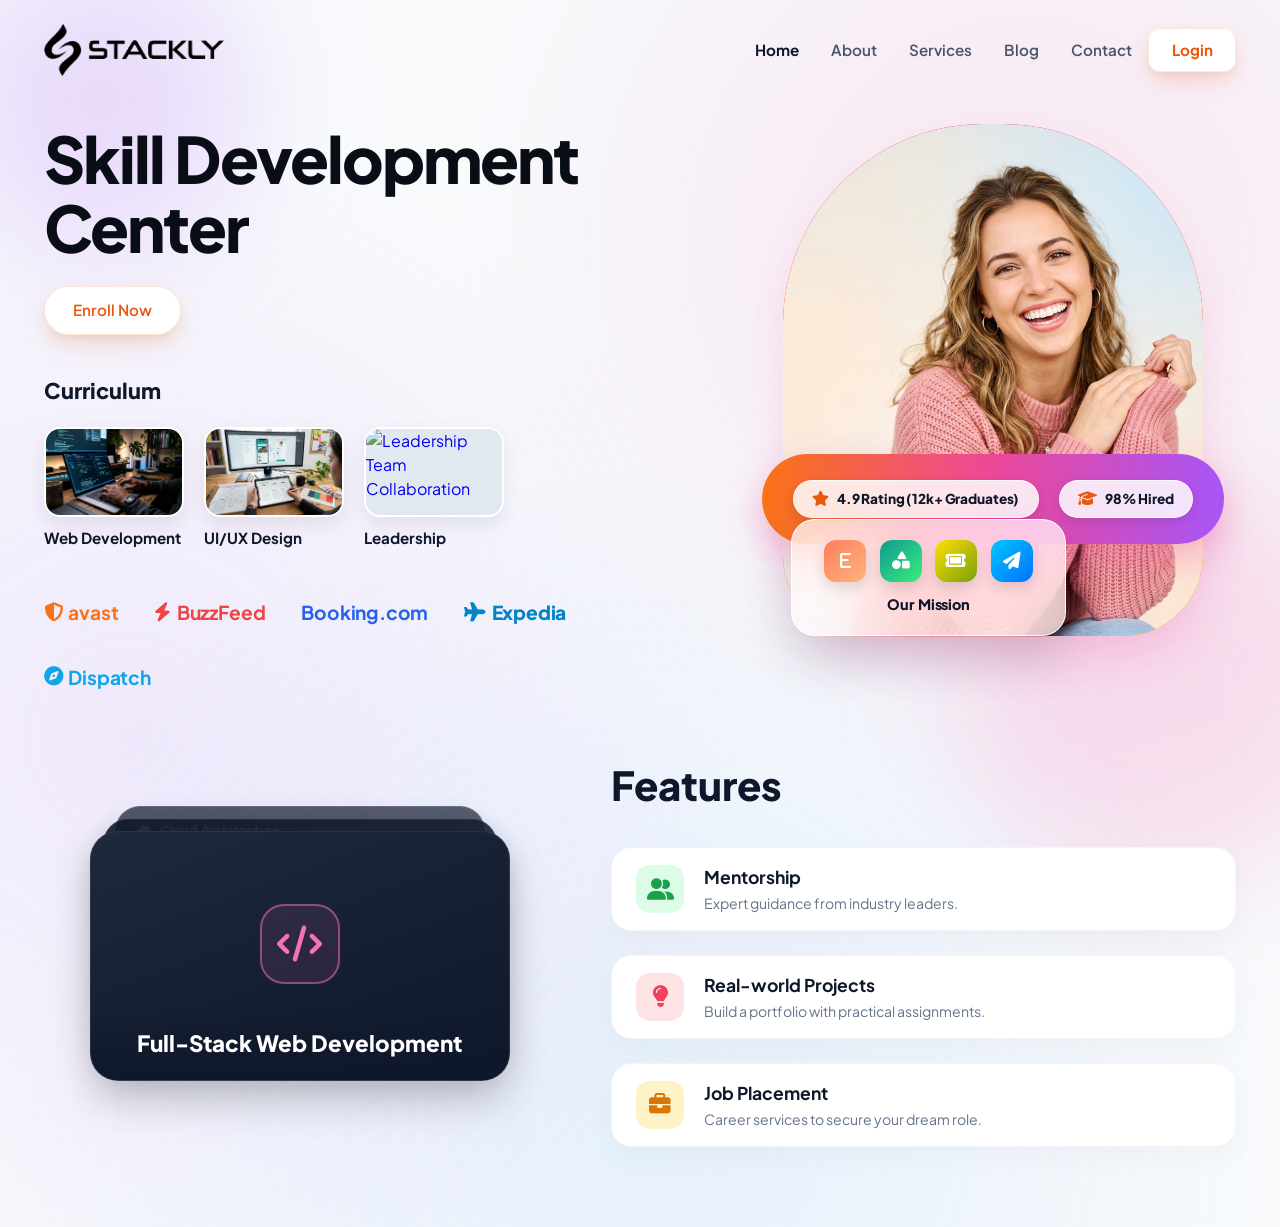
==== index.html @ c09159cd "Feat : Home ( Hero + Header + Hambugger )" ====
<!DOCTYPE html>
<html lang="en">
<head>
  <meta charset="UTF-8">
  <meta name="viewport" content="width=device-width, initial-scale=1.0">
  <title>Skill Development Center - Master In-Demand Tech Skills</title>
  <meta name="description" content="Skill Development Center provides top-tier courses in Web Development, UI/UX Design, Leadership, and Full-Stack Development with expert mentorship.">
  <link rel="stylesheet" href="global.css">
  <link rel="stylesheet" href="index.css">
  <!-- Remix Icons / FontAwesome CDN for clean modern icons -->
  <link rel="stylesheet" href="https://cdnjs.cloudflare.com/ajax/libs/font-awesome/6.4.0/css/all.min.css">
</head>
<body>
  <div class="hero-wrapper">
    <!-- Glowing background elements -->
    <div class="glow-orb glow-1"></div>
    <div class="glow-orb glow-2"></div>

    <!-- Navigation Header -->
    <header class="navbar">
      <div class="container">
        <a href="index.html" class="logo-brand">
          <img src="logo_trimmed.webp" alt="Stackly Logo" class="brand-logo-img">
        </a>
        <div class="nav-right-group">
          <button class="mobile-toggle" id="mobileMenuBtn" aria-label="Toggle navigation">
            <i class="fa-solid fa-bars"></i>
          </button>

          <ul class="nav-menu" id="navMenu">
            <div class="mobile-menu-header">
              <a href="index.html" class="logo-brand">
                <img src="logo_trimmed.webp" alt="Stackly Logo" class="brand-logo-img">
              </a>
              <button class="mobile-close-btn" id="mobileCloseBtn" aria-label="Close navigation">
                <i class="fa-solid fa-xmark"></i>
              </button>
            </div>
            <li><a href="index.html" class="nav-link active">Home</a></li>
            <li><a href="html/about.html" class="nav-link">About</a></li>
            <li><a href="html/services.html" class="nav-link">Services</a></li>
            <li><a href="html/blog.html" class="nav-link">Blog</a></li>
            <li><a href="html/contact.html" class="nav-link">Contact</a></li>
            <li class="mobile-only-btn"><a href="html/login.html" class="btn btn-outline nav-btn">Login</a></li>
          </ul>

          <a href="html/login.html" class="btn btn-primary login-header-btn">Login</a>
        </div>
      </div>
    </header>

    <!-- Main Hero Container -->
    <main class="container">
      <div class="hero-content">
        
        <!-- Left Section: Headline, Enroll Button, Curriculum & Brand Logos -->
        <div class="hero-left">
          <div class="hero-header-box">
            <h1 class="main-title">Skill Development Center</h1>
            <a href="html/signup.html" class="btn btn-primary">Enroll Now</a>
          </div>

          <!-- Curriculum Courses Row -->
          <div class="curriculum-section">
            <h3 class="section-label">Curriculum</h3>
            <div class="curriculum-grid">
              <a href="html/services.html#web-dev" class="curriculum-card">
                <div class="curriculum-img-wrapper">
                  <img src="web_dev.jpg" alt="Web Development Hands Coding">
                </div>
                <span class="curriculum-card-title">Web Development</span>
              </a>

              <a href="html/services.html#ui-ux" class="curriculum-card">
                <div class="curriculum-img-wrapper">
                  <img src="ui_ux.jpg" alt="UI/UX Design Workspace">
                </div>
                <span class="curriculum-card-title">UI/UX Design</span>
              </a>

              <a href="html/services.html#leadership" class="curriculum-card">
                <div class="curriculum-img-wrapper">
                  <img src="https://images.unsplash.com/photo-1522071820081-009f0129c71c?auto=format&fit=crop&w=400&q=80" alt="Leadership Team Collaboration">
                </div>
                <span class="curriculum-card-title">Leadership</span>
              </a>
            </div>
          </div>

          <!-- Associated Brands / Partners Logos -->
          <div class="partners-row">
            <div class="partner-logo partner-avast">
              <i class="fa-solid fa-shield-halved"></i> avast
            </div>
            <div class="partner-logo partner-buzzfeed">
              <i class="fa-solid fa-bolt"></i> BuzzFeed
            </div>
            <div class="partner-logo partner-booking">
              Booking.com
            </div>
            <div class="partner-logo partner-expedia">
              <i class="fa-solid fa-plane"></i> Expedia
            </div>
            <div class="partner-logo partner-dispatch">
              <i class="fa-solid fa-compass"></i> Dispatch
            </div>
          </div>
        </div>

        <!-- Right Section: Woman Portrait with Curved Gradient Arch & Overlay Banner -->
        <div class="hero-right">
          <div class="avatar-arch-container">
            <div class="colorful-arch-bg">
              <img src="woman.jpg" alt="Skill Development Student" class="woman-image">
            </div>

            <!-- Curved Colorful Wrap Ribbon Overlay -->
            <div class="ribbon-wrap-overlay">
              <div class="ribbon-badge">
                <i class="fa-solid fa-star"></i> 4.9 Rating (12k+ Graduates)
              </div>
              <div class="ribbon-badge secondary">
                <i class="fa-solid fa-graduation-cap"></i> 98% Hired
              </div>
            </div>

            <!-- Floating Glassmorphic Mission Badge -->
            <div class="mission-floating-card">
              <div class="mission-icons-row">
                <div class="app-badge-icon icon-orange"><i class="fa-solid fa-e"></i></div>
                <div class="app-badge-icon icon-green"><i class="fa-solid fa-shapes"></i></div>
                <div class="app-badge-icon icon-yellow"><i class="fa-solid fa-ticket"></i></div>
                <div class="app-badge-icon icon-blue"><i class="fa-solid fa-paper-plane"></i></div>
              </div>
              <span class="mission-text">Our Mission</span>
            </div>
          </div>
        </div>
      </div>

      <!-- Features & Stack Cards Section -->
      <section class="bottom-features-section">
        
        <!-- Left: Card Stacking (Full-Stack Web Development) -->
        <div class="stacked-cards-container">
          <div class="stacked-card stacked-card-1">
            <div class="card-preview-header"><i class="fa-solid fa-cloud"></i> Cloud Architecture</div>
          </div>
          <div class="stacked-card stacked-card-2">
            <div class="card-preview-header"><i class="fa-solid fa-mobile-screen"></i> Mobile App Dev</div>
          </div>
          <div class="stacked-card stacked-card-3">
            <div class="code-icon-badge">
              <i class="fa-solid fa-code"></i>
            </div>
            <div class="stack-title-overlay">
              Full-Stack Web Development
            </div>
          </div>
        </div>

        <!-- Right: Key Features List -->
        <div class="features-list-wrapper">
          <h2 class="features-main-heading">Features</h2>

          <div class="feature-item-card">
            <div class="feature-icon-box feat-icon-1">
              <i class="fa-solid fa-user-group"></i>
            </div>
            <div class="feature-content">
              <h4>Mentorship</h4>
              <p>Expert guidance from industry leaders.</p>
            </div>
          </div>

          <div class="feature-item-card">
            <div class="feature-icon-box feat-icon-2">
              <i class="fa-solid fa-lightbulb"></i>
            </div>
            <div class="feature-content">
              <h4>Real-world Projects</h4>
              <p>Build a portfolio with practical assignments.</p>
            </div>
          </div>

          <div class="feature-item-card">
            <div class="feature-icon-box feat-icon-3">
              <i class="fa-solid fa-briefcase"></i>
            </div>
            <div class="feature-content">
              <h4>Job Placement</h4>
              <p>Career services to secure your dream role.</p>
            </div>
          </div>
        </div>

      </section>
    </main>
  </div>

  <script>
    const navbar = document.querySelector('.navbar');
    const mobileBtn = document.getElementById('mobileMenuBtn');
    const mobileCloseBtn = document.getElementById('mobileCloseBtn');
    const navMenu = document.getElementById('navMenu');

    // Fixed desktop header after 80px scroll
    window.addEventListener('scroll', () => {
      if (window.scrollY > 80) {
        navbar.classList.add('scrolled');
      } else {
        navbar.classList.remove('scrolled');
      }
    });

    mobileBtn.addEventListener('click', (e) => {
      e.stopPropagation();
      navMenu.classList.add('open');
      document.body.style.overflow = 'hidden';
    });

    mobileCloseBtn.addEventListener('click', () => {
      navMenu.classList.remove('open');
      document.body.style.overflow = '';
    });

    document.querySelectorAll('.nav-link').forEach(link => {
      link.addEventListener('click', () => {
        navMenu.classList.remove('open');
        document.body.style.overflow = '';
      });
    });
  </script>
</body>
</html>
---- global.css ----
/* Global CSS - Utility & Reusable Design System Tokens */
@import url('https://fonts.googleapis.com/css2?family=Plus+Jakarta+Sans:wght@400;500;600;700;800&display=swap');

:root {
  /* Color Palette */
  --bg-main: #f8fafc;
  --bg-gradient: radial-gradient(circle at 10% 20%, rgba(224, 231, 255, 0.6) 0%, rgba(243, 232, 255, 0.5) 40%, rgba(253, 242, 248, 0.6) 80%);
  --text-dark: #0f172a;
  --text-muted: #64748b;
  --primary-coral: #ff6b6b;
  --primary-gradient: linear-gradient(135deg, #ff8a00, #e52e71);
  --accent-pink: #f472b6;
  --accent-purple: #c084fc;
  --accent-blue: #60a5fa;
  --accent-amber: #fbbf24;

  /* Card & Glassmorphic variables */
  --glass-bg: rgba(255, 255, 255, 0.65);
  --glass-border: rgba(255, 255, 255, 0.8);
  --glass-shadow: 0 20px 40px -15px rgba(0, 0, 0, 0.07);

  /* Typography */
  --font-family: 'Plus Jakarta Sans', -apple-system, BlinkMacSystemFont, sans-serif;
}

/* Reset & Box Sizing */
*, *::before, *::after {
  box-sizing: border-box;
  margin: 0;
  padding: 0;
}

body {
  font-family: var(--font-family);
  background-color: #f6f8fd;
  color: var(--text-dark);
  line-height: 1.5;
  overflow-x: hidden;
  min-height: 100vh;
}

/* Global Container */
.container {
  width: 100%;
  max-width: 1240px;
  margin: 0 auto;
  padding: 0 1.5rem;
}

/* Buttons */
.btn {
  display: inline-flex;
  align-items: center;
  justify-content: center;
  padding: 0.75rem 1.75rem;
  border-radius: 9999px;
  font-weight: 600;
  font-size: 0.95rem;
  text-decoration: none;
  transition: all 0.3s cubic-bezier(0.4, 0, 0.2, 1);
  cursor: pointer;
  border: none;
  outline: none;
}

.btn-primary {
  background: #ffffff;
  color: #ea580c;
  box-shadow: 0 10px 25px -5px rgba(234, 88, 12, 0.25), 0 4px 6px -2px rgba(0, 0, 0, 0.05);
  border: 1px solid rgba(251, 146, 60, 0.2);
}

.btn-primary:hover {
  transform: translateY(-2px);
  box-shadow: 0 15px 30px -5px rgba(234, 88, 12, 0.35);
  background: #fffdfc;
}

.btn-outline {
  background: #ffffff;
  color: #ea580c;
  border: 1px solid #fed7aa;
  box-shadow: 0 4px 12px rgba(0, 0, 0, 0.03);
}

.btn-outline:hover {
  border-color: #f97316;
  color: #c2410c;
  transform: translateY(-2px);
}

/* Common Typography & Badge Utility */
.section-title {
  font-size: 2.25rem;
  font-weight: 800;
  letter-spacing: -0.02em;
  color: var(--text-dark);
}

/* Glassmorphic Panel Utility */
.glass-panel {
  background: var(--glass-bg);
  backdrop-filter: blur(16px);
  -webkit-backdrop-filter: blur(16px);
  border: 1px solid var(--glass-border);
  border-radius: 1.5rem;
  box-shadow: var(--glass-shadow);
}

/* Flex Utilities */
.flex-center {
  display: flex;
  align-items: center;
  justify-content: center;
}

.flex-between {
  display: flex;
  align-items: center;
  justify-content: space-between;
}
---- index.css ----
/* Page & Hero Section Styles */
@import url('./global.css');

/* Background Glow Effects */
.hero-wrapper {
  position: relative;
  background: radial-gradient(circle at 80% 20%, rgba(244, 114, 182, 0.15) 0%, transparent 40%),
              radial-gradient(circle at 10% 60%, rgba(192, 132, 252, 0.15) 0%, transparent 45%),
              radial-gradient(circle at 50% 90%, rgba(96, 165, 250, 0.12) 0%, transparent 50%),
              #f8fafc;
  min-height: 100vh;
  padding-bottom: 5rem;
  overflow: hidden;
}

.glow-orb {
  position: absolute;
  border-radius: 50%;
  filter: blur(60px);
  z-index: 0;
  pointer-events: none;
}

.glow-1 {
  top: -50px;
  left: -50px;
  width: 300px;
  height: 300px;
  background: rgba(192, 132, 252, 0.25);
}

.glow-2 {
  top: 40%;
  right: -80px;
  width: 400px;
  height: 400px;
  background: rgba(244, 114, 182, 0.2);
}

/* Header Navbar */
.navbar {
  padding: 1.5rem 0;
  position: relative;
  top: 0;
  left: 0;
  right: 0;
  z-index: 100;
  transition: all 0.3s cubic-bezier(0.4, 0, 0.2, 1);
}

.navbar.scrolled {
  position: fixed;
  padding: 1rem 0;
  background: rgba(255, 255, 255, 0.88);
  backdrop-filter: blur(16px) saturate(180%);
  -webkit-backdrop-filter: blur(16px) saturate(180%);
  box-shadow: 0 10px 30px rgba(15, 23, 42, 0.08);
  border-bottom: 1px solid rgba(226, 232, 240, 0.8);
  animation: slideDown 0.35s ease;
}

@keyframes slideDown {
  from { transform: translateY(-100%); }
  to { transform: translateY(0); }
}

.navbar .container {
  display: flex;
  align-items: center;
  justify-content: space-between;
}

.logo-brand {
  display: flex;
  align-items: center;
  text-decoration: none;
}

.brand-logo-img,
img[src*="logo_trimmed"] { 
  height: 52px;
  width: auto;
  max-width: 220px;
  object-fit: contain;
  filter: brightness(0) saturate(100%) !important; 
}

.logo-text {
  font-size: 1.15rem;
  font-weight: 800;
  color: #0f172a;
  line-height: 1.1;
  letter-spacing: -0.02em;
}

.nav-right-group {
  display: flex;
  align-items: center;
  gap: 1rem;
}

.nav-menu {
  display: flex;
  align-items: center;
  gap: 2rem;
  list-style: none;
}

.nav-link {
  text-decoration: none;
  color: #475569;
  font-weight: 600;
  font-size: 0.95rem;
  transition: color 0.2s ease;
}

.nav-link:hover,
.nav-link.active {
  color: #0f172a;
  font-weight: 700;
}

.contact-header-btn {
  border-radius: 12px;
  padding: 0.6rem 1.4rem;
  font-weight: 700;
}

.login-header-btn {
  border-radius: 12px;
  padding: 0.6rem 1.4rem;
  font-weight: 700;
}

.mobile-only-btn,
.mobile-close-btn,
.mobile-menu-header {
  display: none;
}

.mobile-toggle {
  display: none;
  background: transparent;
  border: 1px solid #e2e8f0;
  border-radius: 10px;
  width: 42px;
  height: 42px;
  font-size: 1.25rem;
  cursor: pointer;
  color: var(--text-dark);
  align-items: center;
  justify-content: center;
  transition: background-color 0.2s ease;
}

.mobile-toggle:hover {
  background-color: #f1f5f9;
}

/* Hero Content Grid Layout */
.hero-content {
  display: grid;
  grid-template-columns: 1.15fr 0.85fr;
  gap: 3rem;
  align-items: flex-start;
  padding-top: 1.5rem;
  position: relative;
  z-index: 2;
}

/* Left Column */
.hero-left {
  display: flex;
  flex-direction: column;
  gap: 2rem;
}

.hero-header-box {
  display: flex;
  flex-direction: column;
  align-items: flex-start;
  gap: 1.5rem;
}

.main-title {
  font-size: clamp(2.75rem, 5vw, 4.25rem);
  font-weight: 800;
  line-height: 1.08;
  letter-spacing: -0.03em;
  color: #090d16;
}

/* Curriculum Row Section */
.curriculum-section {
  margin-top: 0.5rem;
}

.section-label {
  font-size: 1.35rem;
  font-weight: 800;
  color: #0f172a;
  margin-bottom: 1.25rem;
}

.curriculum-grid {
  display: flex;
  gap: 1.25rem;
  flex-wrap: wrap;
}

.curriculum-card {
  display: flex;
  flex-direction: column;
  gap: 0.6rem;
  text-decoration: none;
  transition: transform 0.3s ease;
}

.curriculum-card:hover {
  transform: translateY(-4px);
}

.curriculum-img-wrapper {
  width: 140px;
  height: 90px;
  border-radius: 1rem;
  overflow: hidden;
  box-shadow: 0 8px 20px rgba(0, 0, 0, 0.08);
  border: 2px solid #ffffff;
  background: #e2e8f0;
}

.curriculum-img-wrapper img {
  width: 100%;
  height: 100%;
  object-fit: cover;
}

.curriculum-card-title {
  font-size: 0.95rem;
  font-weight: 700;
  color: #0f172a;
  white-space: nowrap;
}

/* Partner Logos Row */
.partners-row {
  display: flex;
  align-items: center;
  gap: 2.25rem;
  margin-top: 1rem;
  flex-wrap: wrap;
}

.partner-logo {
  font-weight: 700;
  font-size: 1.2rem;
  color: #94a3b8;
  display: flex;
  align-items: center;
  gap: 0.35rem;
  transition: opacity 0.2s;
  letter-spacing: -0.01em;
}

.partner-avast { color: #f97316; }
.partner-buzzfeed { color: #ef4444; }
.partner-booking { color: #2563eb; }
.partner-expedia { color: #0284c7; font-weight: 800; }
.partner-dispatch { color: #0ea5e9; }

/* Right Column (Hero Visuals) */
.hero-right {
  position: relative;
  display: flex;
  justify-content: center;
  align-items: flex-start;
}

/* Rounded Colorful Background Arch Container */
.avatar-arch-container {
  position: relative;
  width: 100%;
  max-width: 420px;
  margin: 0 auto;
}

.colorful-arch-bg {
  width: 100%;
  aspect-ratio: 0.82;
  border-radius: 200px 200px 80px 80px;
  background: linear-gradient(180deg, #ec4899 0%, #f97316 45%, #eab308 100%);
  position: relative;
  overflow: hidden;
  box-shadow: 0 25px 50px -12px rgba(236, 72, 153, 0.25);
  display: flex;
  align-items: flex-end;
  justify-content: center;
}

.woman-image {
  width: 100%;
  height: 100%;
  object-fit: cover;
  object-position: center top;
  border-radius: 200px 200px 80px 80px;
}

/* Top Arc Band Behind Subject */
.ribbon-top-band {
  position: absolute;
  top: -15px;
  left: 0;
  right: 0;
  height: 180px;
  background: linear-gradient(135deg, #a855f7 0%, #ec4899 50%, #f97316 100%);
  border-radius: 200px 200px 0 0;
  z-index: 1;
}

/* Lower Wrap Ribbon Overlay around subject */
.ribbon-wrap-overlay {
  position: absolute;
  bottom: 18%;
  left: -5%;
  right: -5%;
  height: 90px;
  background: linear-gradient(90deg, #f97316 0%, #ec4899 50%, #a855f7 100%);
  border-radius: 9999px;
  box-shadow: 0 15px 35px rgba(236, 72, 153, 0.35);
  z-index: 3;
  display: flex;
  align-items: center;
  justify-content: center;
  gap: 1.25rem;
  padding: 0 1.5rem;
  animation: floatAnim 4s ease-in-out infinite;
}

.ribbon-badge {
  background: rgba(255, 255, 255, 0.85);
  backdrop-filter: blur(12px);
  -webkit-backdrop-filter: blur(12px);
  border: 1px solid rgba(255, 255, 255, 0.95);
  padding: 0.5rem 1.15rem;
  border-radius: 9999px;
  color: #0f172a;
  font-weight: 800;
  font-size: 0.85rem;
  display: flex;
  align-items: center;
  gap: 0.5rem;
  box-shadow: 0 4px 12px rgba(0,0,0,0.1);
  letter-spacing: -0.01em;
}

.ribbon-badge i {
  color: #ea580c;
  font-size: 0.95rem;
}

/* Our Mission Floating Badge */
.mission-floating-card {
  position: absolute;
  bottom: 0%;
  left: 2%;
  padding: 1.25rem 2rem;
  background: rgba(255, 255, 255, 0.7);
  backdrop-filter: blur(25px) saturate(180%);
  -webkit-backdrop-filter: blur(25px) saturate(180%);
  border-radius: 1.5rem;
  border: 1.5px solid rgba(255, 255, 255, 0.9);
  box-shadow: 0 25px 50px rgba(0, 0, 0, 0.12);
  display: flex;
  flex-direction: column;
  align-items: center;
  gap: 0.75rem;
  z-index: 5;
  animation: floatAnim2 4.5s ease-in-out infinite;
}

@keyframes floatAnim {
  0%, 100% { transform: translateY(0px); }
  50% { transform: translateY(-10px); }
}

@keyframes floatAnim2 {
  0%, 100% { transform: translateY(0px); }
  50% { transform: translateY(-12px); }
}

.mission-icons-row {
  display: flex;
  gap: 0.85rem;
}

.app-badge-icon {
  width: 42px;
  height: 42px;
  border-radius: 12px;
  display: flex;
  align-items: center;
  justify-content: center;
  color: white;
  font-size: 1.1rem;
  box-shadow: 0 6px 14px rgba(0,0,0,0.12);
  transition: transform 0.2s ease;
}

.app-badge-icon:hover {
  transform: scale(1.1);
}

.icon-orange { background: linear-gradient(135deg, #ff7e5f, #feb47b); }
.icon-green { background: linear-gradient(135deg, #11998e, #38ef7d); }
.icon-yellow { background: linear-gradient(135deg, #ffe000, #799f0c); }
.icon-blue { background: linear-gradient(135deg, #00c6ff, #0072ff); }

.mission-text {
  font-size: 0.9rem;
  font-weight: 800;
  color: #0f172a;
  letter-spacing: -0.01em;
}

/* Lower Section: Features & Stack Preview */
.bottom-features-section {
  margin-top: 4rem;
  display: grid;
  grid-template-columns: 0.9fr 1.1fr;
  gap: 3.5rem;
  align-items: center;
  position: relative;
  z-index: 2;
}

/* Card Stacking Effect */
.stacked-cards-container {
  position: relative;
  height: 320px;
  width: 100%;
  max-width: 420px;
  margin: 0 auto;
}

.stacked-card {
  position: absolute;
  width: 100%;
  height: 250px;
  border-radius: 1.75rem;
  background: linear-gradient(145deg, #0f172a, #1e293b);
  border: 1px solid rgba(255, 255, 255, 0.1);
  box-shadow: 0 20px 40px rgba(0, 0, 0, 0.2);
  transition: all 0.4s ease;
}

.stacked-card-1 {
  top: 0;
  transform: scale(0.88);
  opacity: 0.7;
}

.stacked-card-2 {
  top: 20px;
  transform: scale(0.94);
  opacity: 0.9;
}

.card-preview-header {
  padding: 1rem 1.5rem;
  color: rgba(255, 255, 255, 0.85);
  font-size: 0.9rem;
  font-weight: 700;
  display: flex;
  align-items: center;
  gap: 0.5rem;
}

.stacked-card-3 {
  top: 40px;
  transform: scale(1);
  z-index: 3;
  display: flex;
  flex-direction: column;
  justify-content: center;
  align-items: center;
  background: linear-gradient(160deg, #1e293b 0%, #0f172a 100%);
  overflow: hidden;
}

.code-icon-badge {
  width: 80px;
  height: 80px;
  border-radius: 1.5rem;
  border: 2px solid rgba(244, 114, 182, 0.5);
  display: flex;
  align-items: center;
  justify-content: center;
  font-size: 2.25rem;
  color: #f472b6;
  background: rgba(244, 114, 182, 0.1);
  margin-bottom: 1.5rem;
}

.stack-title-overlay {
  position: absolute;
  bottom: 0;
  left: 0;
  right: 0;
  padding: 1.25rem 1.5rem;
  background: linear-gradient(to top, rgba(15, 23, 42, 0.95), transparent);
  color: #ffffff;
  font-size: 1.4rem;
  font-weight: 800;
  text-align: center;
}

/* Right Features List */
.features-list-wrapper {
  display: flex;
  flex-direction: column;
  gap: 1.5rem;
}

.features-main-heading {
  font-size: 2.5rem;
  font-weight: 800;
  color: #0f172a;
  margin-bottom: 0.5rem;
}

.feature-item-card {
  display: flex;
  align-items: center;
  gap: 1.25rem;
  padding: 1rem 1.5rem;
  background: #ffffff;
  border-radius: 1.25rem;
  box-shadow: 0 10px 30px rgba(0, 0, 0, 0.03);
  border: 1px solid #f1f5f9;
  transition: all 0.3s ease;
}

.feature-item-card:hover {
  transform: translateX(6px);
  box-shadow: 0 15px 35px rgba(0, 0, 0, 0.06);
}

.feature-icon-box {
  width: 48px;
  height: 48px;
  border-radius: 14px;
  display: flex;
  align-items: center;
  justify-content: center;
  font-size: 1.35rem;
  flex-shrink: 0;
}

.feat-icon-1 { background: #dcfce7; color: #16a34a; }
.feat-icon-2 { background: #ffe4e6; color: #f43f5e; }
.feat-icon-3 { background: #fef3c7; color: #d97706; }

.feature-content h4 {
  font-size: 1.1rem;
  font-weight: 700;
  color: #0f172a;
}

.feature-content p {
  font-size: 0.88rem;
  color: #64748b;
  margin-top: 0.15rem;
}

/* ==========================================================================
   RESPONSIVE MEDIA QUERIES (Mandatory Mobile & Tablet Breakpoints)
   ========================================================================== */

@media (max-width: 1024px) {
  .hero-content {
    grid-template-columns: 1fr;
    gap: 3.5rem;
  }

  .hero-right {
    order: -1;
  }

  .avatar-arch-container {
    max-width: 360px;
  }

  .bottom-features-section {
    grid-template-columns: 1fr;
    gap: 3rem;
  }
}

@media (max-width: 860px) {
  .contact-header-btn,
  .login-header-btn {
    display: none !important;
  }
  .navbar {
    position: fixed !important;
    top: 0;
    left: 0;
    right: 0;
    padding: 1rem 0;
    background: rgba(255, 255, 255, 0.92);
    backdrop-filter: blur(16px);
    -webkit-backdrop-filter: blur(16px);
    box-shadow: 0 4px 20px rgba(0, 0, 0, 0.05);
    border-bottom: 1px solid rgba(226, 232, 240, 0.8);
  }

  .hero-content {
    padding-top: 5rem;
  }

  .mobile-toggle {
    display: flex;
  }

  .mobile-menu-header {
    display: flex !important;
    position: absolute;
    top: 1.5rem;
    left: 1.5rem;
    right: 1.5rem;
    align-items: center;
    justify-content: space-between;
    width: calc(100% - 3rem);
  }

  .mobile-close-btn {
    display: flex;
    align-items: center;
    justify-content: center;
    background: #f1f5f9;
    border: none;
    width: 44px;
    height: 44px;
    border-radius: 50%;
    font-size: 1.35rem;
    color: #0f172a;
    cursor: pointer;
    transition: background 0.2s;
  }

  .mobile-close-btn:hover {
    background: #e2e8f0;
  }

  .nav-menu {
    display: flex;
    position: fixed;
    top: 0;
    left: 0;
    width: 100vw;
    height: 100vh;
    background: rgba(255, 255, 255, 0.98);
    backdrop-filter: blur(20px);
    -webkit-backdrop-filter: blur(20px);
    padding: 3rem 2rem;
    flex-direction: column;
    align-items: center;
    justify-content: center;
    gap: 2rem;
    z-index: 9999;
    opacity: 0;
    pointer-events: none;
    transition: opacity 0.3s ease;
  }

  .nav-menu.open {
    opacity: 1;
    pointer-events: auto;
  }

  .nav-link {
    font-size: 1.5rem;
    font-weight: 700;
    color: #0f172a;
    text-align: center;
  }

  .mobile-only-btn {
    display: block;
    width: 200px;
    margin-top: 1rem;
  }

  .mobile-only-btn .btn {
    width: 100%;
    font-size: 1.1rem;
    padding: 0.85rem 1.75rem;
  }
}

@media (max-width: 600px) {
  .main-title {
    font-size: 2.35rem;
  }

  .curriculum-grid {
    display: grid;
    grid-template-columns: repeat(3, 1fr);
    gap: 0.75rem;
    width: 100%;
  }

  .curriculum-card {
    width: 100%;
  }

  .curriculum-img-wrapper {
    width: 100%;
    height: 75px;
  }

  .curriculum-card-title {
    font-size: 0.75rem;
    text-align: center;
  }

  .partners-row {
    justify-content: center;
    gap: 1.25rem;
  }

  .mission-floating-card {
    left: 50%;
    transform: translateX(-50%);
    animation: none;
    bottom: -35px;
    width: 90%;
  }

  .stacked-cards-container {
    height: 280px;
  }

  .stacked-card {
    height: 220px;
  }

  .features-main-heading {
    text-align: center;
  }
}
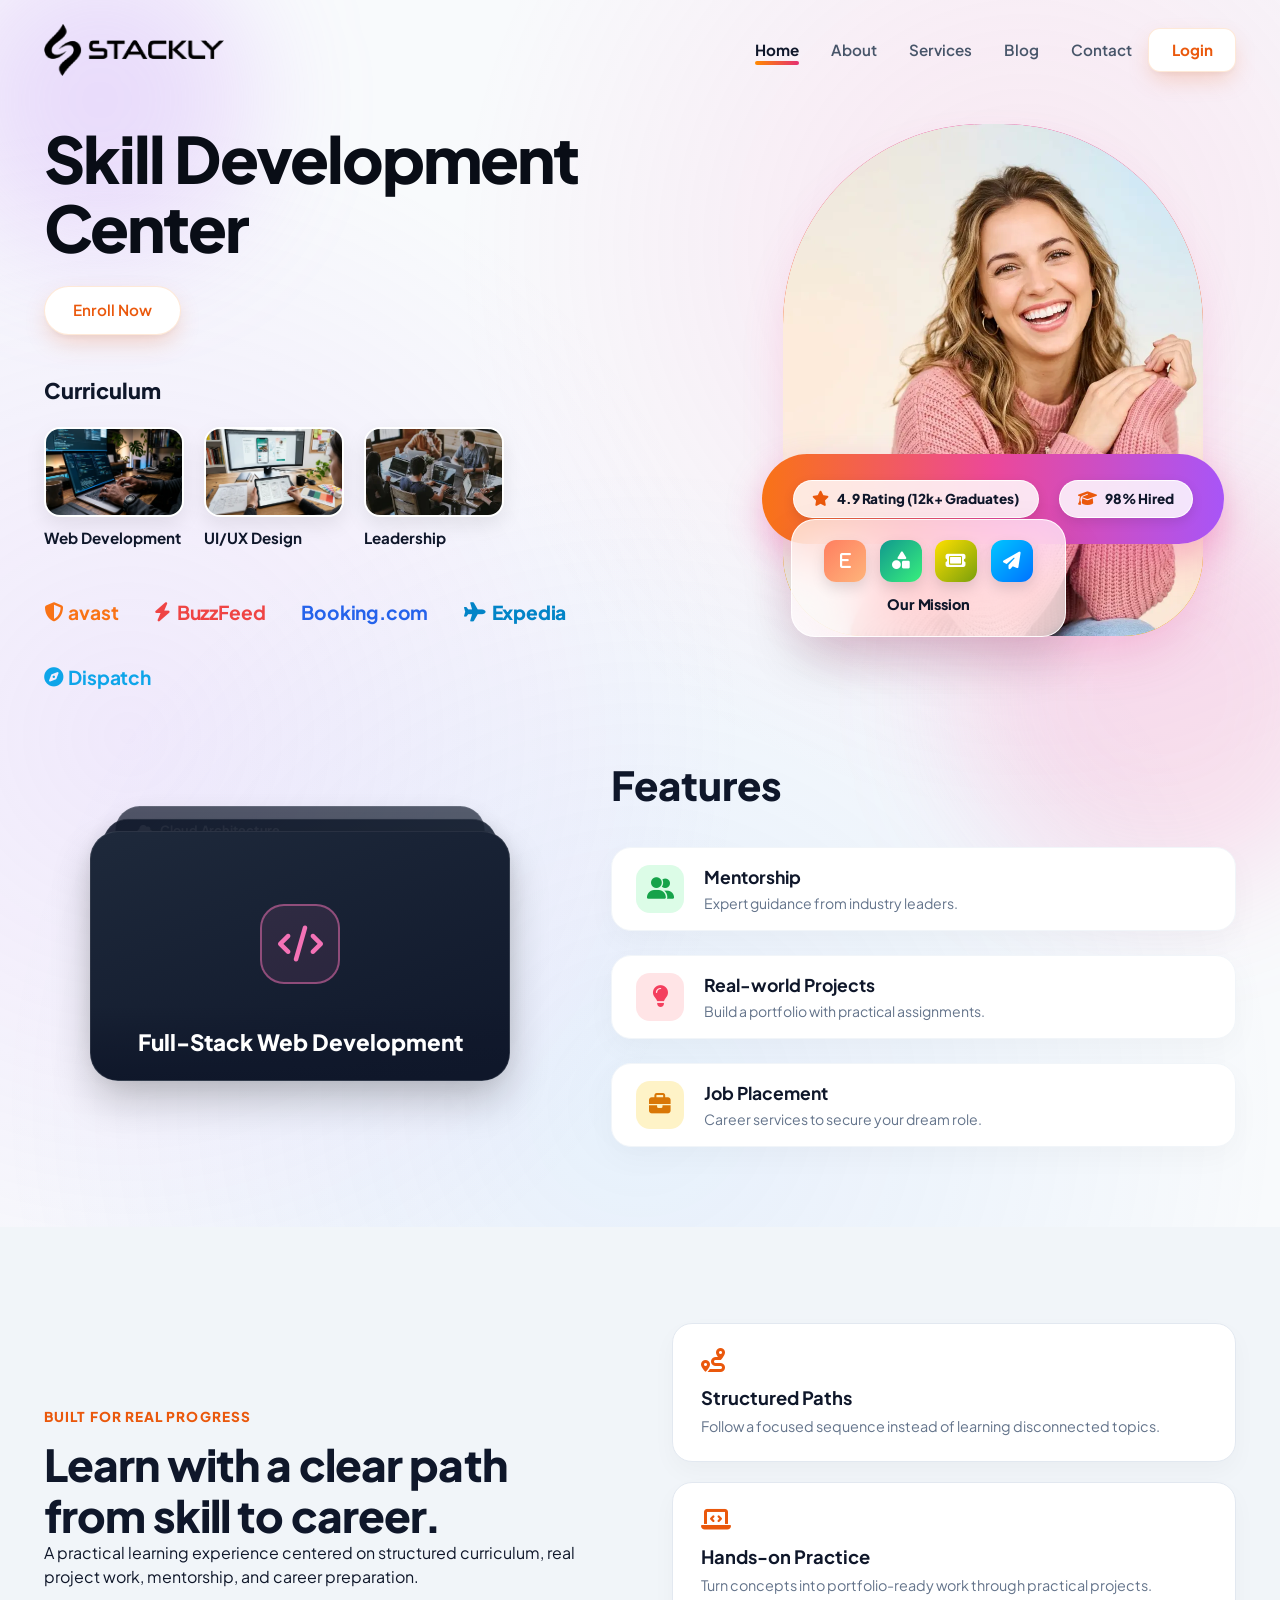
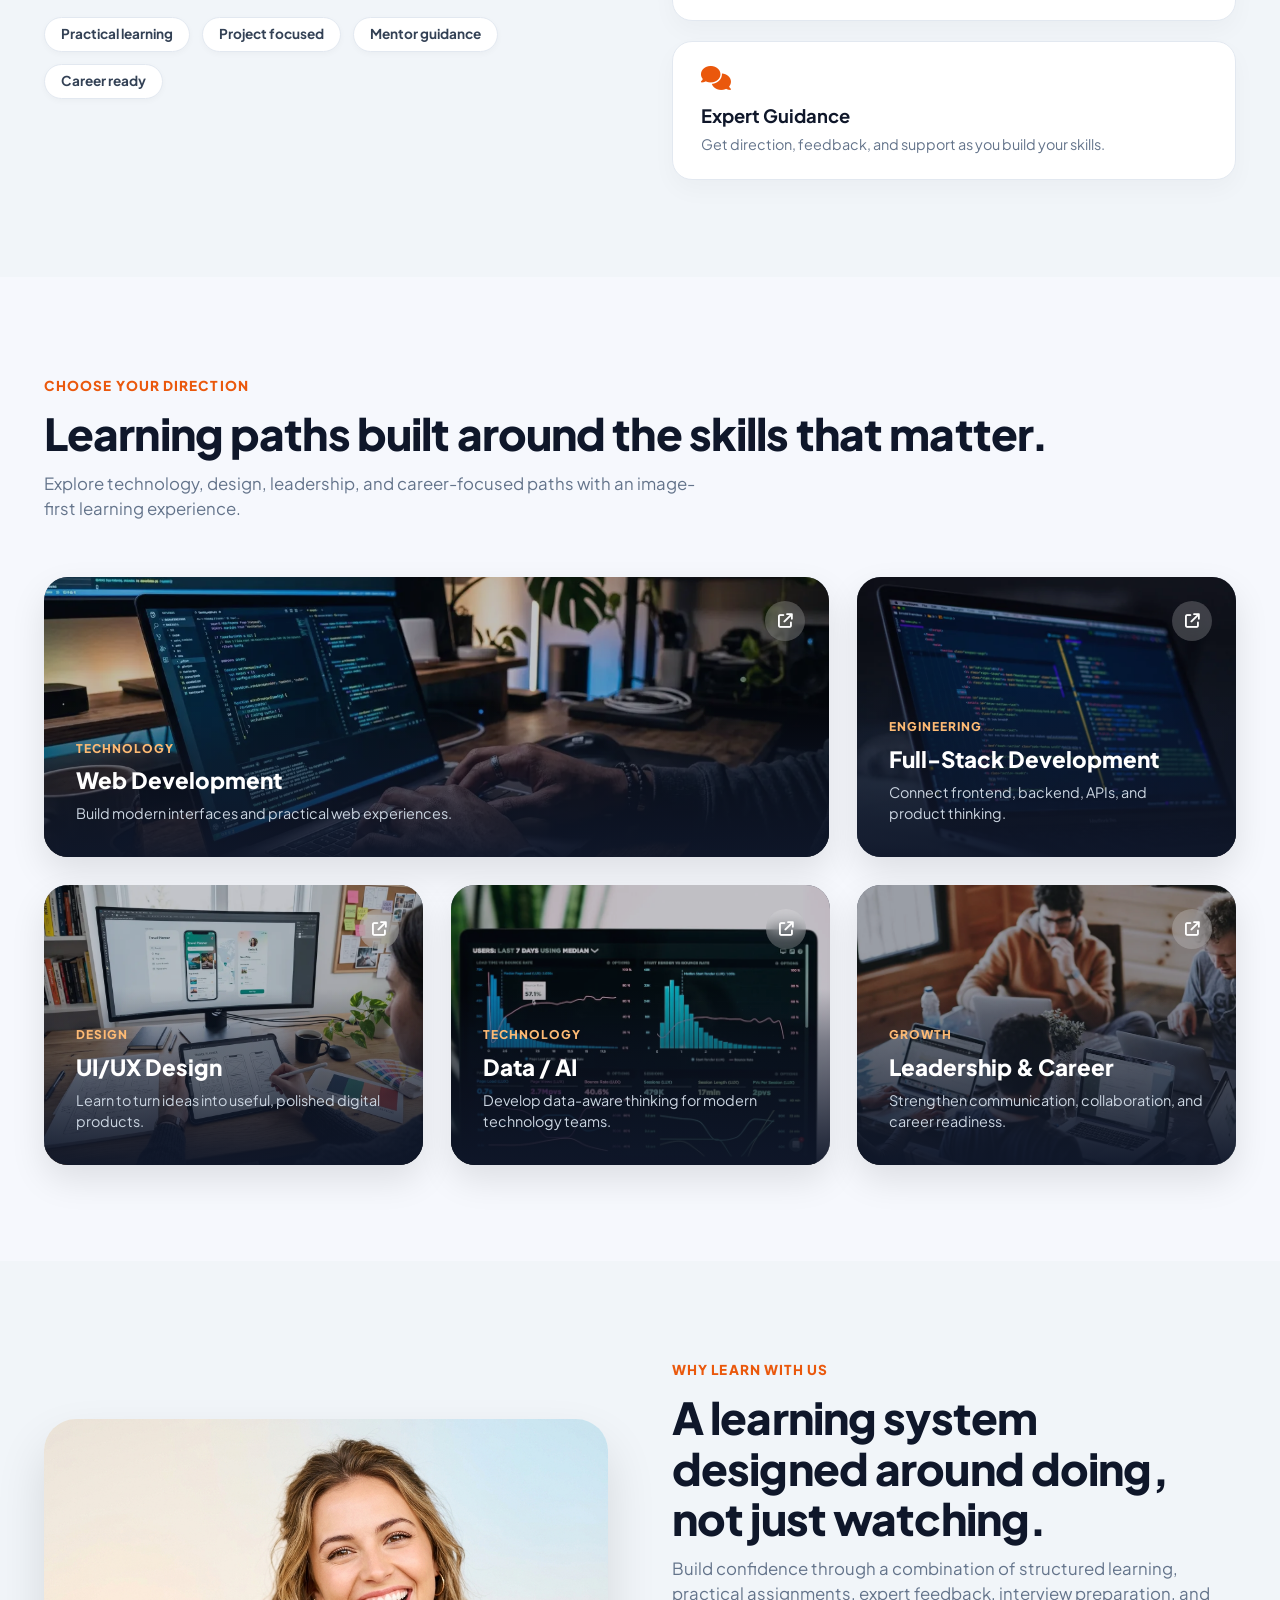
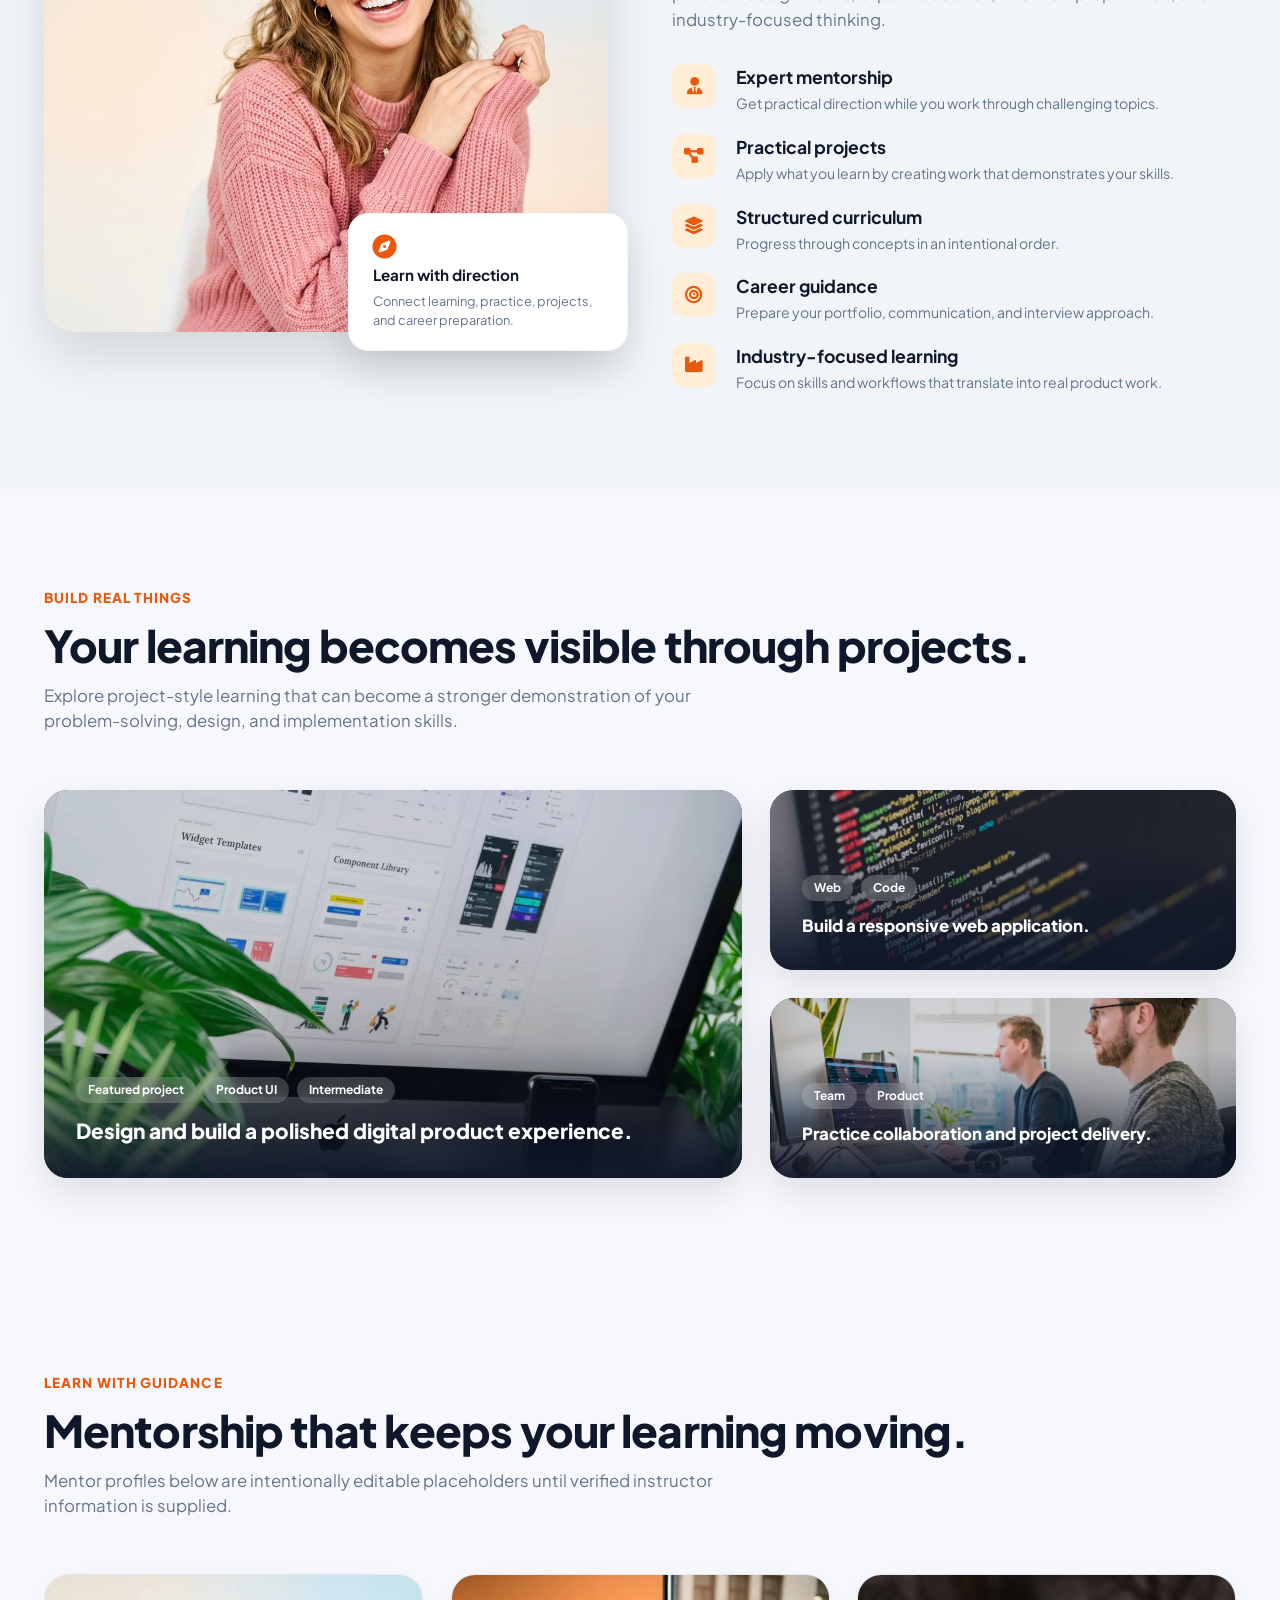
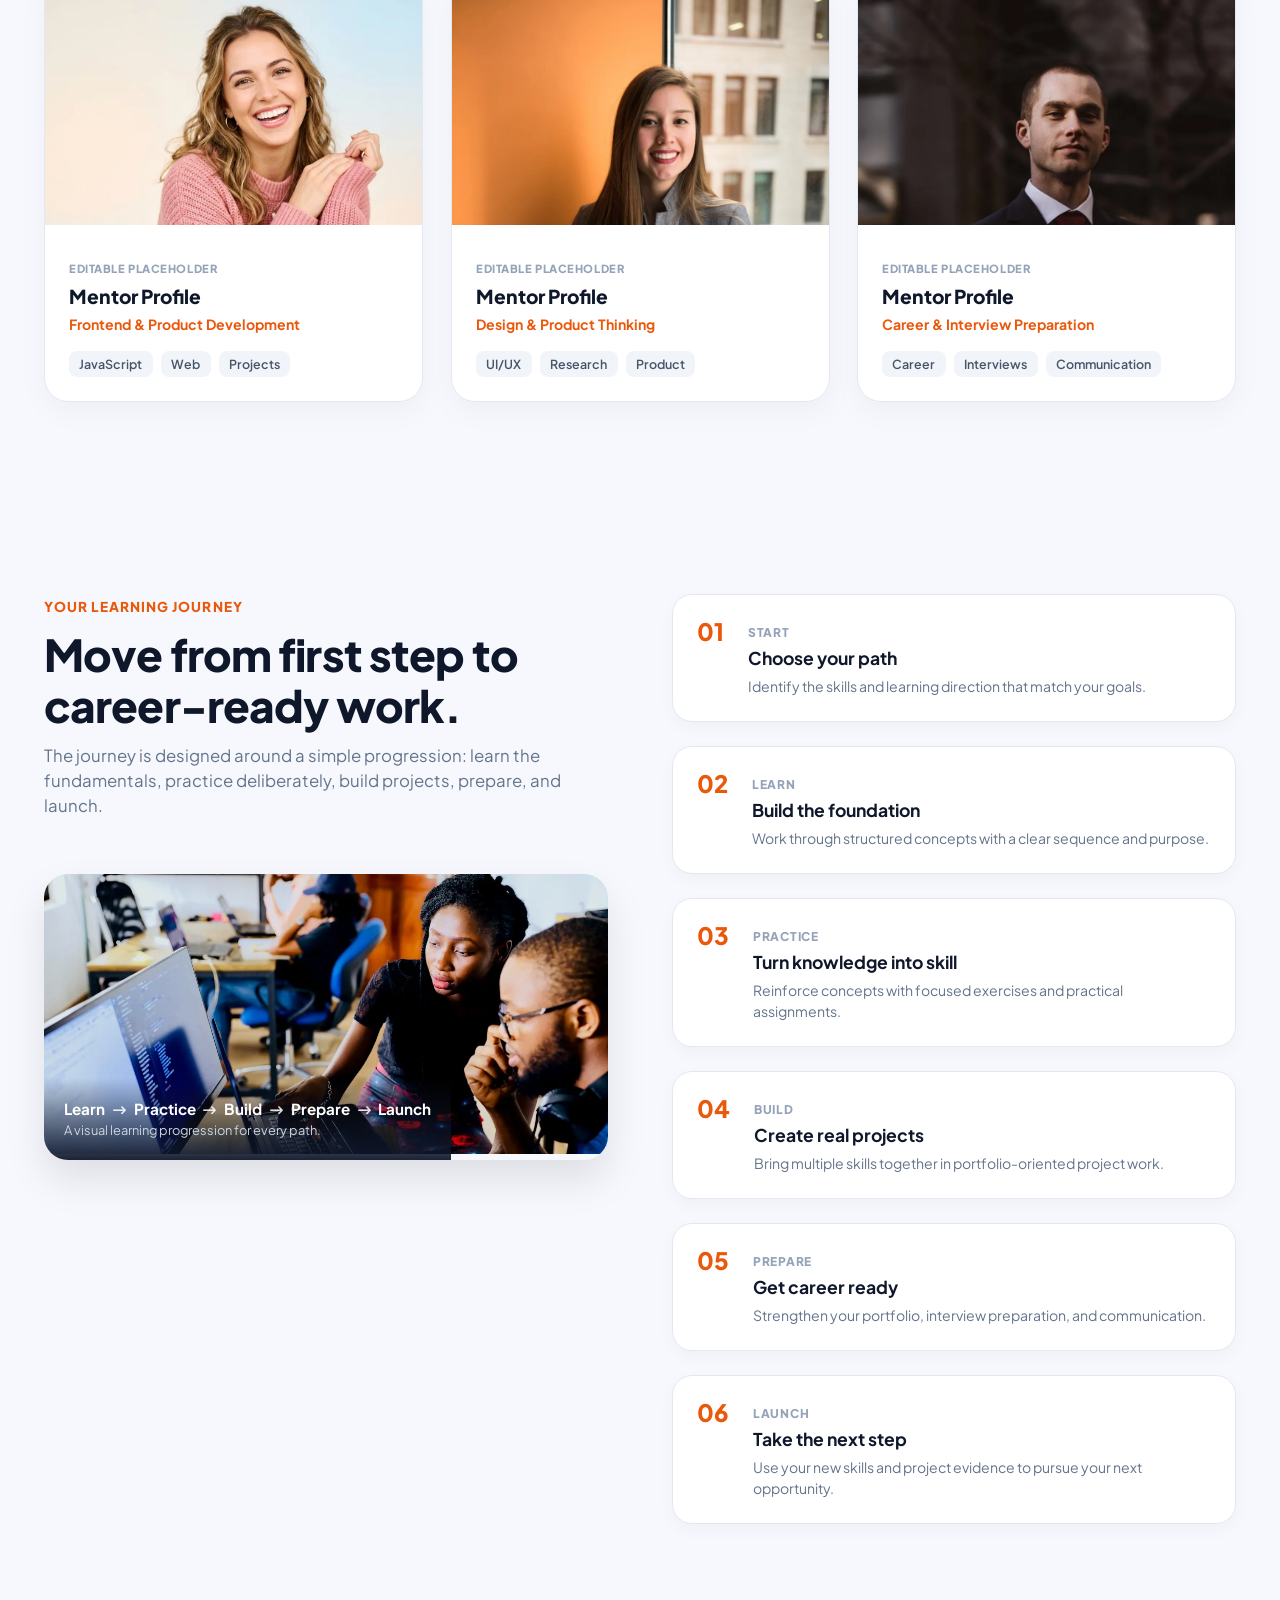
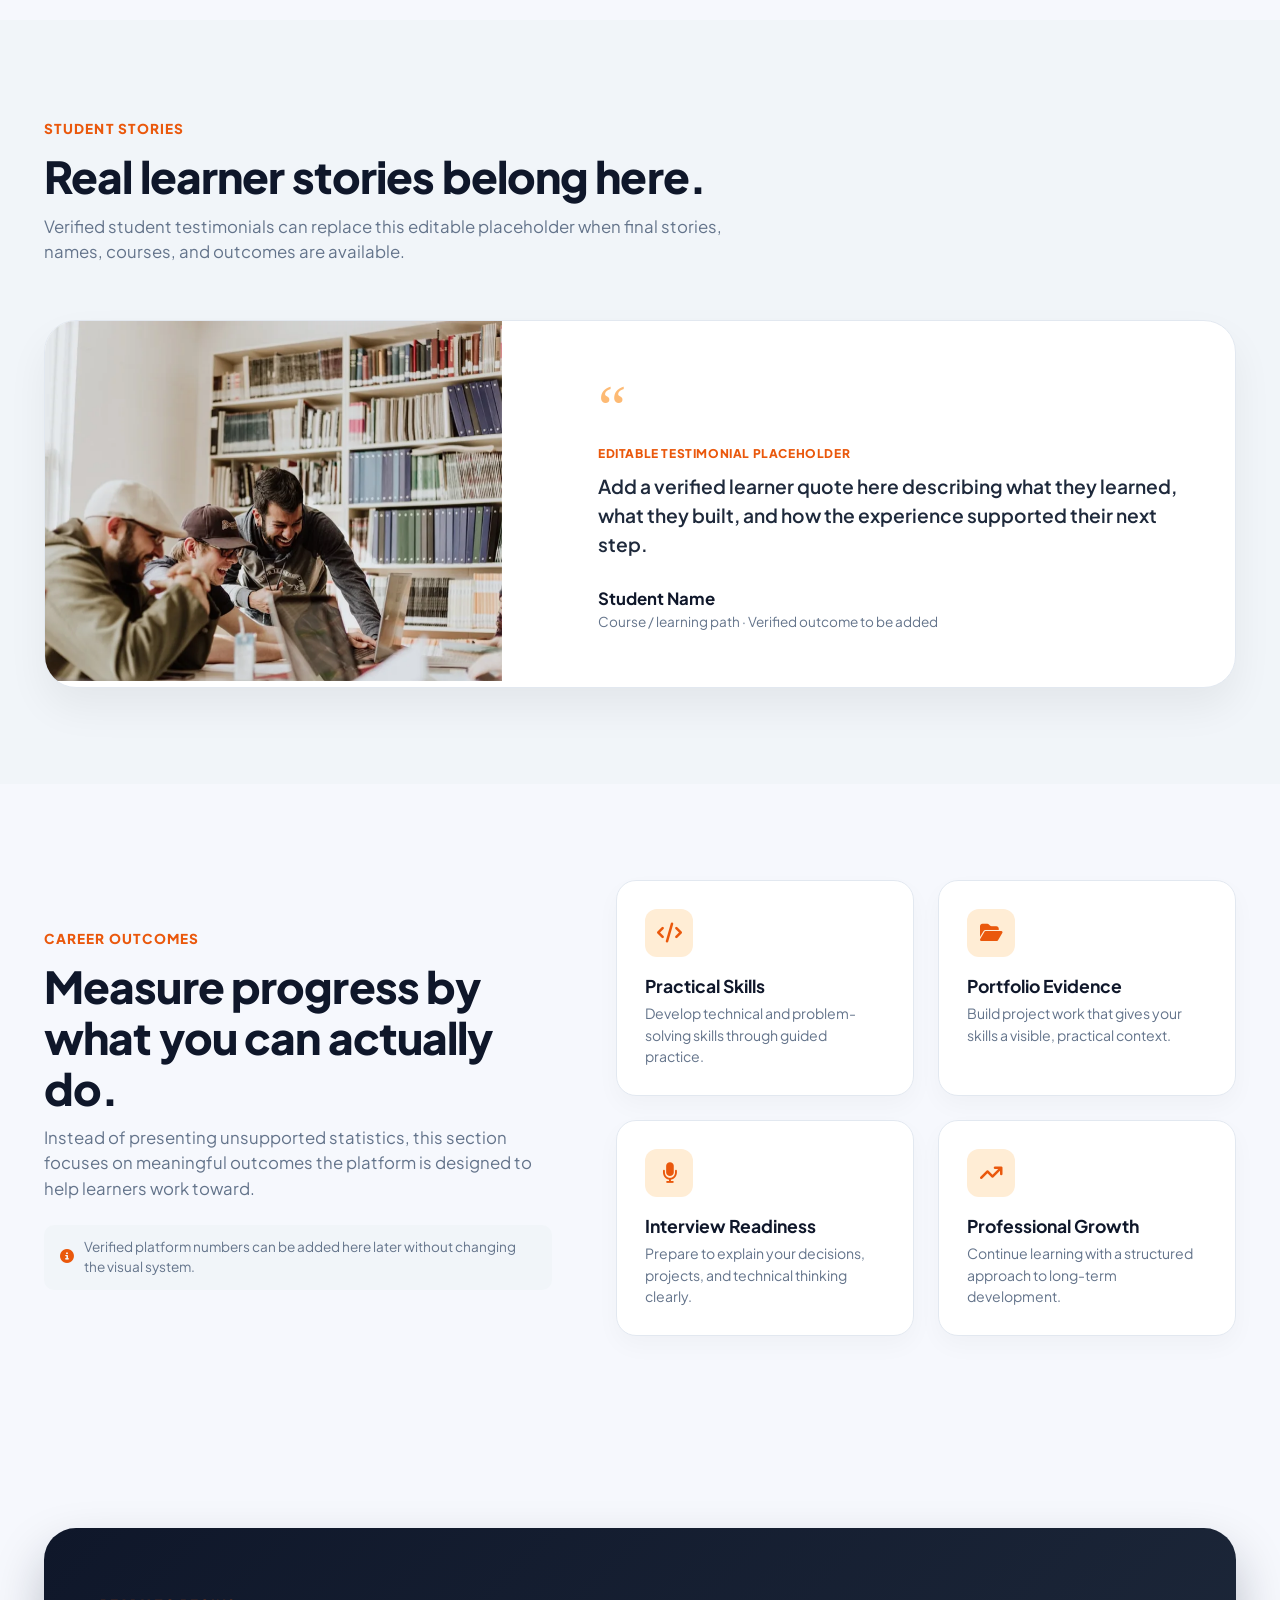
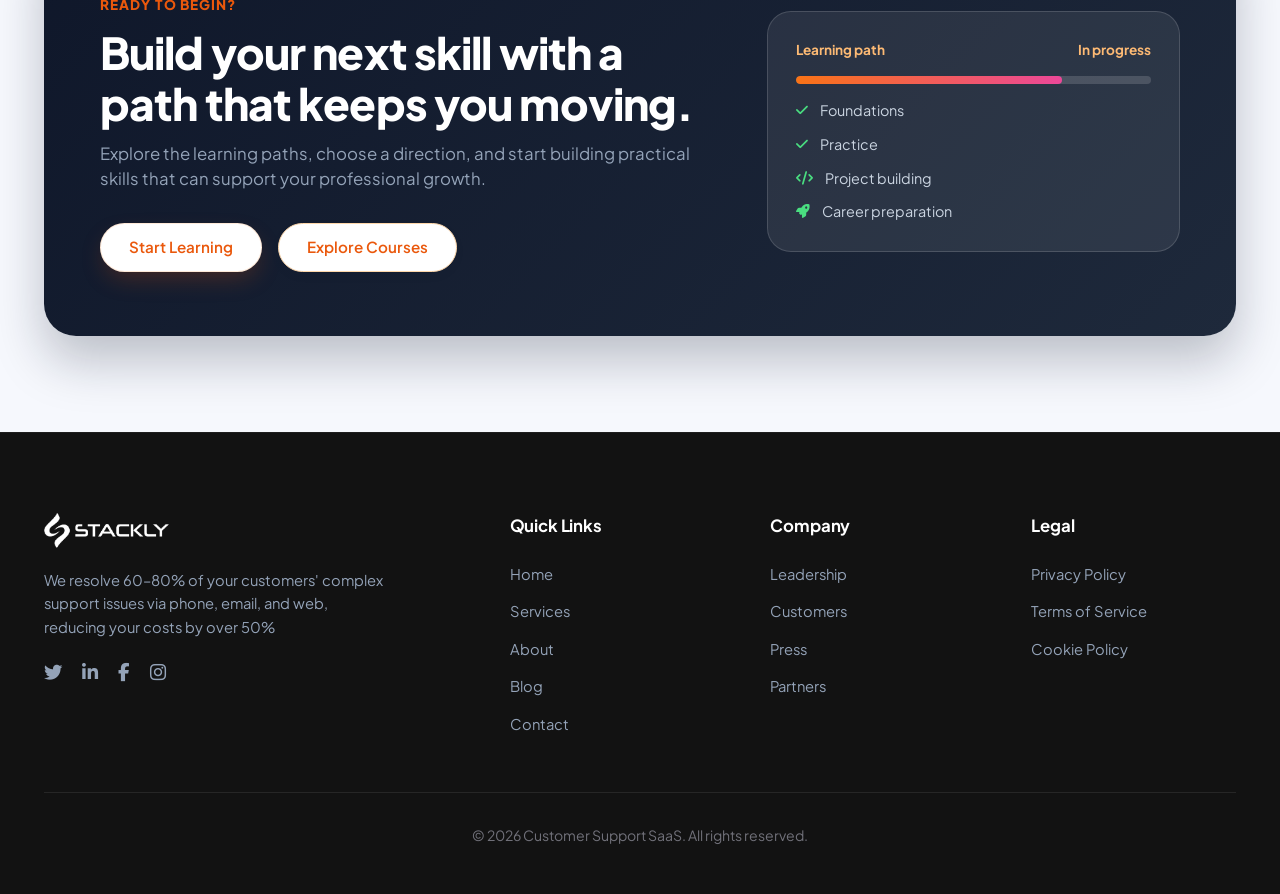
==== commit 3b78395c: "Feat : Full Theme done" ====
--- a/index.html
+++ b/index.html
@@ -20,7 +20,7 @@
     <header class="navbar">
       <div class="container">
         <a href="index.html" class="logo-brand">
-          <img src="logo_trimmed.webp" alt="Stackly Logo" class="brand-logo-img">
+          <img src="assets/logo_trimmed.webp" alt="Stackly Logo" class="brand-logo-img">
         </a>
         <div class="nav-right-group">
           <button class="mobile-toggle" id="mobileMenuBtn" aria-label="Toggle navigation">
@@ -30,7 +30,7 @@
           <ul class="nav-menu" id="navMenu">
             <div class="mobile-menu-header">
               <a href="index.html" class="logo-brand">
-                <img src="logo_trimmed.webp" alt="Stackly Logo" class="brand-logo-img">
+                <img src="assets/logo_trimmed.webp" alt="Stackly Logo" class="brand-logo-img">
               </a>
               <button class="mobile-close-btn" id="mobileCloseBtn" aria-label="Close navigation">
                 <i class="fa-solid fa-xmark"></i>
@@ -54,33 +54,33 @@
       <div class="hero-content">
         
         <!-- Left Section: Headline, Enroll Button, Curriculum & Brand Logos -->
-        <div class="hero-left">
-          <div class="hero-header-box">
+        <div class="hero-left reveal-left">
+          <div class="hero-header-box reveal-top">
             <h1 class="main-title">Skill Development Center</h1>
-            <a href="html/signup.html" class="btn btn-primary">Enroll Now</a>
+            <a href="404.html" class="btn btn-primary">Enroll Now</a>
           </div>
 
           <!-- Curriculum Courses Row -->
-          <div class="curriculum-section">
+          <div class="curriculum-section reveal-bottom">
             <h3 class="section-label">Curriculum</h3>
             <div class="curriculum-grid">
-              <a href="html/services.html#web-dev" class="curriculum-card">
+              <a href="404.html" class="curriculum-card reveal-left">
                 <div class="curriculum-img-wrapper">
-                  <img src="web_dev.jpg" alt="Web Development Hands Coding">
+                  <img src="assets/web_dev.webp" alt="Web Development Hands Coding">
                 </div>
                 <span class="curriculum-card-title">Web Development</span>
               </a>
 
-              <a href="html/services.html#ui-ux" class="curriculum-card">
+              <a href="404.html" class="curriculum-card reveal-bottom">
                 <div class="curriculum-img-wrapper">
-                  <img src="ui_ux.jpg" alt="UI/UX Design Workspace">
+                  <img src="assets/ui_ux.webp" alt="UI/UX Design Workspace">
                 </div>
                 <span class="curriculum-card-title">UI/UX Design</span>
               </a>
 
-              <a href="html/services.html#leadership" class="curriculum-card">
+              <a href="404.html" class="curriculum-card reveal-right">
                 <div class="curriculum-img-wrapper">
-                  <img src="https://images.unsplash.com/photo-1522071820081-009f0129c71c?auto=format&fit=crop&w=400&q=80" alt="Leadership Team Collaboration">
+                  <img src="assets/photo-1522071820081-009f0129c71c.webp" alt="Leadership Team Collaboration">
                 </div>
                 <span class="curriculum-card-title">Leadership</span>
               </a>
@@ -88,7 +88,7 @@
           </div>
 
           <!-- Associated Brands / Partners Logos -->
-          <div class="partners-row">
+          <div class="partners-row reveal-up">
             <div class="partner-logo partner-avast">
               <i class="fa-solid fa-shield-halved"></i> avast
             </div>
@@ -108,14 +108,14 @@
         </div>
 
         <!-- Right Section: Woman Portrait with Curved Gradient Arch & Overlay Banner -->
-        <div class="hero-right">
+        <div class="hero-right reveal-right">
           <div class="avatar-arch-container">
-            <div class="colorful-arch-bg">
-              <img src="woman.jpg" alt="Skill Development Student" class="woman-image">
+            <div class="colorful-arch-bg reveal-top">
+              <img src="assets/woman.webp" alt="Skill Development Student" class="woman-image">
             </div>
 
             <!-- Curved Colorful Wrap Ribbon Overlay -->
-            <div class="ribbon-wrap-overlay">
+            <div class="ribbon-wrap-overlay reveal-left">
               <div class="ribbon-badge">
                 <i class="fa-solid fa-star"></i> 4.9 Rating (12k+ Graduates)
               </div>
@@ -125,7 +125,7 @@
             </div>
 
             <!-- Floating Glassmorphic Mission Badge -->
-            <div class="mission-floating-card">
+            <div class="mission-floating-card reveal-right">
               <div class="mission-icons-row">
                 <div class="app-badge-icon icon-orange"><i class="fa-solid fa-e"></i></div>
                 <div class="app-badge-icon icon-green"><i class="fa-solid fa-shapes"></i></div>
@@ -142,7 +142,7 @@
       <section class="bottom-features-section">
         
         <!-- Left: Card Stacking (Full-Stack Web Development) -->
-        <div class="stacked-cards-container">
+        <div class="stacked-cards-container reveal-left">
           <div class="stacked-card stacked-card-1">
             <div class="card-preview-header"><i class="fa-solid fa-cloud"></i> Cloud Architecture</div>
           </div>
@@ -160,10 +160,10 @@
         </div>
 
         <!-- Right: Key Features List -->
-        <div class="features-list-wrapper">
-          <h2 class="features-main-heading">Features</h2>
-
-          <div class="feature-item-card">
+        <div class="features-list-wrapper reveal-right">
+          <h2 class="features-main-heading reveal-top">Features</h2>
+
+          <div class="feature-item-card reveal-right">
             <div class="feature-icon-box feat-icon-1">
               <i class="fa-solid fa-user-group"></i>
             </div>
@@ -173,7 +173,7 @@
             </div>
           </div>
 
-          <div class="feature-item-card">
+          <div class="feature-item-card reveal-left">
             <div class="feature-icon-box feat-icon-2">
               <i class="fa-solid fa-lightbulb"></i>
             </div>
@@ -183,7 +183,7 @@
             </div>
           </div>
 
-          <div class="feature-item-card">
+          <div class="feature-item-card reveal-right">
             <div class="feature-icon-box feat-icon-3">
               <i class="fa-solid fa-briefcase"></i>
             </div>
@@ -197,6 +197,538 @@
       </section>
     </main>
   </div>
+
+  <!-- Section 2: Trust / Outcomes -->
+  <section class="home-section trust-section home-section--soft" aria-labelledby="trust-title">
+    <div class="container">
+      <div class="trust-layout">
+        <div class="trust-copy reveal-left">
+          <span class="section-kicker">Built for real progress</span>
+          <h2 id="trust-title" class="section-heading">Learn with a clear path from skill to career.</h2>
+          <p>
+            A practical learning experience centered on structured curriculum, real project work,
+            mentorship, and career preparation.
+          </p>
+          <div class="trust-points" aria-label="Learning strengths">
+            <span class="trust-point">Practical learning</span>
+            <span class="trust-point">Project focused</span>
+            <span class="trust-point">Mentor guidance</span>
+            <span class="trust-point">Career ready</span>
+          </div>
+        </div>
+
+        <div class="trust-rail reveal-right">
+          <article class="trust-card reveal-top">
+            <i class="fa-solid fa-route" aria-hidden="true"></i>
+            <h3>Structured Paths</h3>
+            <p>Follow a focused sequence instead of learning disconnected topics.</p>
+          </article>
+          <article class="trust-card reveal-bottom">
+            <i class="fa-solid fa-laptop-code" aria-hidden="true"></i>
+            <h3>Hands-on Practice</h3>
+            <p>Turn concepts into portfolio-ready work through practical projects.</p>
+          </article>
+          <article class="trust-card reveal-top">
+            <i class="fa-solid fa-comments" aria-hidden="true"></i>
+            <h3>Expert Guidance</h3>
+            <p>Get direction, feedback, and support as you build your skills.</p>
+          </article>
+        </div>
+      </div>
+    </div>
+  </section>
+
+  <!-- Section 3: Learning Paths -->
+  <section class="home-section learning-paths-section" aria-labelledby="paths-title">
+    <div class="container">
+      <div class="section-intro reveal-top">
+        <span class="section-kicker">Choose your direction</span>
+        <h2 id="paths-title" class="section-heading">Learning paths built around the skills that matter.</h2>
+        <p class="section-description">
+          Explore technology, design, leadership, and career-focused paths with an image-first learning experience.
+        </p>
+      </div>
+
+      <div class="learning-paths-grid">
+        <a href="404.html" class="learning-card featured reveal-left">
+          <img src="assets/web_dev.webp" alt="Developer learning web development on a laptop" loading="lazy">
+          <div class="learning-card-content">
+            <span>Technology</span>
+            <h3>Web Development</h3>
+            <p>Build modern interfaces and practical web experiences.</p>
+          </div>
+          <span class="learning-card-arrow" aria-hidden="true"><i class="fa-solid fa-arrow-up-right-from-square"></i></span>
+        </a>
+
+        <a href="404.html" class="learning-card reveal-right">
+          <img src="assets/photo-1555066931-4365d14bab8c.webp" alt="Code editor showing a software development project" loading="lazy">
+          <div class="learning-card-content">
+            <span>Engineering</span>
+            <h3>Full-Stack Development</h3>
+            <p>Connect frontend, backend, APIs, and product thinking.</p>
+          </div>
+          <span class="learning-card-arrow" aria-hidden="true"><i class="fa-solid fa-arrow-up-right-from-square"></i></span>
+        </a>
+
+        <a href="404.html" class="learning-card reveal-left">
+          <img src="assets/ui_ux.webp" alt="Designer working on a UI and UX project" loading="lazy">
+          <div class="learning-card-content">
+            <span>Design</span>
+            <h3>UI/UX Design</h3>
+            <p>Learn to turn ideas into useful, polished digital products.</p>
+          </div>
+          <span class="learning-card-arrow" aria-hidden="true"><i class="fa-solid fa-arrow-up-right-from-square"></i></span>
+        </a>
+
+        <a href="404.html" class="learning-card reveal-bottom">
+          <img src="assets/photo-1551288049-bebda4e38f71.webp" alt="Data analytics dashboard displayed on a laptop" loading="lazy">
+          <div class="learning-card-content">
+            <span>Technology</span>
+            <h3>Data / AI</h3>
+            <p>Develop data-aware thinking for modern technology teams.</p>
+          </div>
+          <span class="learning-card-arrow" aria-hidden="true"><i class="fa-solid fa-arrow-up-right-from-square"></i></span>
+        </a>
+
+        <a href="404.html" class="learning-card reveal-right">
+          <img src="assets/photo-1521737711867-e3b97375f902.webp" alt="Team collaborating around a table during a workshop" loading="lazy">
+          <div class="learning-card-content">
+            <span>Growth</span>
+            <h3>Leadership & Career</h3>
+            <p>Strengthen communication, collaboration, and career readiness.</p>
+          </div>
+          <span class="learning-card-arrow" aria-hidden="true"><i class="fa-solid fa-arrow-up-right-from-square"></i></span>
+        </a>
+      </div>
+    </div>
+  </section>
+
+  <!-- Section 4: Why Learn With Us -->
+  <section class="home-section why-section home-section--soft" aria-labelledby="why-title">
+    <div class="container">
+      <div class="why-layout">
+        <div class="why-visual reveal-left">
+          <div class="why-image-frame">
+            <img src="woman.jpg" alt="Learners collaborating on a technology project" loading="lazy">
+          </div>
+          <div class="why-float-card reveal-bottom">
+            <i class="fa-solid fa-compass" aria-hidden="true"></i>
+            <strong>Learn with direction</strong>
+            <span>Connect learning, practice, projects, and career preparation.</span>
+          </div>
+        </div>
+
+        <div class="why-copy reveal-right">
+          <span class="section-kicker">Why learn with us</span>
+          <h2 id="why-title" class="section-heading reveal-top">A learning system designed around doing, not just watching.</h2>
+          <p class="section-description">
+            Build confidence through a combination of structured learning, practical assignments,
+            expert feedback, interview preparation, and industry-focused thinking.
+          </p>
+
+          <div class="why-list">
+            <article class="why-item reveal-right">
+              <div class="why-item-icon"><i class="fa-solid fa-user-tie" aria-hidden="true"></i></div>
+              <div>
+                <h3>Expert mentorship</h3>
+                <p>Get practical direction while you work through challenging topics.</p>
+              </div>
+            </article>
+            <article class="why-item reveal-left">
+              <div class="why-item-icon"><i class="fa-solid fa-diagram-project" aria-hidden="true"></i></div>
+              <div>
+                <h3>Practical projects</h3>
+                <p>Apply what you learn by creating work that demonstrates your skills.</p>
+              </div>
+            </article>
+            <article class="why-item reveal-right">
+              <div class="why-item-icon"><i class="fa-solid fa-layer-group" aria-hidden="true"></i></div>
+              <div>
+                <h3>Structured curriculum</h3>
+                <p>Progress through concepts in an intentional order.</p>
+              </div>
+            </article>
+            <article class="why-item reveal-left">
+              <div class="why-item-icon"><i class="fa-solid fa-bullseye" aria-hidden="true"></i></div>
+              <div>
+                <h3>Career guidance</h3>
+                <p>Prepare your portfolio, communication, and interview approach.</p>
+              </div>
+            </article>
+            <article class="why-item reveal-right">
+              <div class="why-item-icon"><i class="fa-solid fa-industry" aria-hidden="true"></i></div>
+              <div>
+                <h3>Industry-focused learning</h3>
+                <p>Focus on skills and workflows that translate into real product work.</p>
+              </div>
+            </article>
+          </div>
+        </div>
+      </div>
+    </div>
+  </section>
+
+  <!-- Section 5: Real-World Projects -->
+  <section class="home-section projects-section" aria-labelledby="projects-title">
+    <div class="container">
+      <div class="section-intro reveal-top">
+        <span class="section-kicker">Build real things</span>
+        <h2 id="projects-title" class="section-heading">Your learning becomes visible through projects.</h2>
+        <p class="section-description">
+          Explore project-style learning that can become a stronger demonstration of your problem-solving,
+          design, and implementation skills.
+        </p>
+      </div>
+
+      <div class="projects-grid">
+        <a class="project-card reveal-left" href="404.html">
+          <img src="assets/photo-1558655146-d09347e92766.webp" alt="Digital product interface being designed on a laptop" loading="lazy">
+          <div class="project-card-content">
+            <div class="project-tags">
+              <span>Featured project</span>
+              <span>Product UI</span>
+              <span>Intermediate</span>
+            </div>
+            <h3>Design and build a polished digital product experience.</h3>
+          </div>
+        </a>
+
+        <div class="project-stack">
+          <a class="project-card small reveal-right" href="404.html">
+            <img src="assets/photo-1461749280684-dccba630e2f6.webp" alt="Developer writing code for a software project" loading="lazy">
+            <div class="project-card-content">
+              <div class="project-tags">
+                <span>Web</span>
+                <span>Code</span>
+              </div>
+              <h3>Build a responsive web application.</h3>
+            </div>
+          </a>
+
+          <a class="project-card small reveal-bottom" href="404.html">
+            <img src="assets/photo-1551434678-e076c223a692.webp" alt="Technology team collaborating on a project" loading="lazy">
+            <div class="project-card-content">
+              <div class="project-tags">
+                <span>Team</span>
+                <span>Product</span>
+              </div>
+              <h3>Practice collaboration and project delivery.</h3>
+            </div>
+          </a>
+        </div>
+      </div>
+    </div>
+  </section>
+
+  <!-- Section 6: Mentors -->
+  <section class="home-section mentors-section" aria-labelledby="mentors-title">
+    <div class="container">
+      <div class="mentors-header reveal-top">
+        <div class="section-intro">
+          <span class="section-kicker">Learn with guidance</span>
+          <h2 id="mentors-title" class="section-heading">Mentorship that keeps your learning moving.</h2>
+          <p class="section-description">
+            Mentor profiles below are intentionally editable placeholders until verified instructor
+            information is supplied.
+          </p>
+        </div>
+      </div>
+
+      <div class="mentors-grid">
+        <article class="mentor-card reveal-left">
+          <img src="assets/woman.webp" alt="Placeholder mentor portrait for the learning platform" loading="lazy">
+          <div class="mentor-card-info">
+            <span class="placeholder-label">Editable placeholder</span>
+            <h3>Mentor Profile</h3>
+            <p>Frontend & Product Development</p>
+            <div class="mentor-skills">
+              <span>JavaScript</span>
+              <span>Web</span>
+              <span>Projects</span>
+            </div>
+          </div>
+        </article>
+
+        <article class="mentor-card reveal-bottom">
+          <img src="assets/photo-1573496359142-b8d87734a5a2.webp" alt="Placeholder mentor portrait for UI UX design" loading="lazy">
+          <div class="mentor-card-info">
+            <span class="placeholder-label">Editable placeholder</span>
+            <h3>Mentor Profile</h3>
+            <p>Design & Product Thinking</p>
+            <div class="mentor-skills">
+              <span>UI/UX</span>
+              <span>Research</span>
+              <span>Product</span>
+            </div>
+          </div>
+        </article>
+
+        <article class="mentor-card reveal-right">
+          <img src="assets/photo-1519085360753-af0119f7cbe7.webp" alt="Placeholder mentor portrait for career advice" loading="lazy">
+          <div class="mentor-card-info">
+            <span class="placeholder-label">Editable placeholder</span>
+            <h3>Mentor Profile</h3>
+            <p>Career & Interview Preparation</p>
+            <div class="mentor-skills">
+              <span>Career</span>
+              <span>Interviews</span>
+              <span>Communication</span>
+            </div>
+          </div>
+        </article>
+      </div>
+    </div>
+  </section>
+
+  <!-- Section 7: Student Journey -->
+  <section class="home-section journey-section" aria-labelledby="journey-title">
+    <div class="container">
+      <div class="journey-layout">
+        <div class="journey-sticky reveal-left">
+          <div class="section-intro">
+            <span class="section-kicker">Your learning journey</span>
+            <h2 id="journey-title" class="section-heading">Move from first step to career-ready work.</h2>
+            <p class="section-description">
+              The journey is designed around a simple progression: learn the fundamentals,
+              practice deliberately, build projects, prepare, and launch.
+            </p>
+          </div>
+
+          <div class="journey-visual reveal-top">
+            <img src="assets/photo-1531482615713-2afd69097998.webp" alt="Learners working together during a technology workshop" loading="lazy">
+            <div class="journey-visual-overlay">
+              <strong>Learn <i class="fa-solid fa-arrow-right-long" style="margin: 0 0.3rem; font-size: 0.85em; opacity: 0.85;"></i> Practice <i class="fa-solid fa-arrow-right-long" style="margin: 0 0.3rem; font-size: 0.85em; opacity: 0.85;"></i> Build <i class="fa-solid fa-arrow-right-long" style="margin: 0 0.3rem; font-size: 0.85em; opacity: 0.85;"></i> Prepare <i class="fa-solid fa-arrow-right-long" style="margin: 0 0.3rem; font-size: 0.85em; opacity: 0.85;"></i> Launch</strong>
+              <p>A visual learning progression for every path.</p>
+            </div>
+          </div>
+        </div>
+
+        <div class="journey-steps reveal-right">
+          <article class="journey-step reveal-right">
+            <div class="journey-number">01</div>
+            <div class="journey-step-content">
+              <span>Start</span>
+              <h3>Choose your path</h3>
+              <p>Identify the skills and learning direction that match your goals.</p>
+            </div>
+          </article>
+          <article class="journey-step reveal-left">
+            <div class="journey-number">02</div>
+            <div class="journey-step-content">
+              <span>Learn</span>
+              <h3>Build the foundation</h3>
+              <p>Work through structured concepts with a clear sequence and purpose.</p>
+            </div>
+          </article>
+          <article class="journey-step reveal-right">
+            <div class="journey-number">03</div>
+            <div class="journey-step-content">
+              <span>Practice</span>
+              <h3>Turn knowledge into skill</h3>
+              <p>Reinforce concepts with focused exercises and practical assignments.</p>
+            </div>
+          </article>
+          <article class="journey-step reveal-left">
+            <div class="journey-number">04</div>
+            <div class="journey-step-content">
+              <span>Build</span>
+              <h3>Create real projects</h3>
+              <p>Bring multiple skills together in portfolio-oriented project work.</p>
+            </div>
+          </article>
+          <article class="journey-step reveal-right">
+            <div class="journey-number">05</div>
+            <div class="journey-step-content">
+              <span>Prepare</span>
+              <h3>Get career ready</h3>
+              <p>Strengthen your portfolio, interview preparation, and communication.</p>
+            </div>
+          </article>
+          <article class="journey-step reveal-left">
+            <div class="journey-number">06</div>
+            <div class="journey-step-content">
+              <span>Launch</span>
+              <h3>Take the next step</h3>
+              <p>Use your new skills and project evidence to pursue your next opportunity.</p>
+            </div>
+          </article>
+        </div>
+      </div>
+    </div>
+  </section>
+
+  <!-- Section 8: Student Stories -->
+  <section class="home-section stories-section home-section--soft" aria-labelledby="stories-title">
+    <div class="container">
+      <div class="section-intro reveal-top">
+        <span class="section-kicker">Student stories</span>
+        <h2 id="stories-title" class="section-heading">Real learner stories belong here.</h2>
+        <p class="section-description">
+          Verified student testimonials can replace this editable placeholder when final stories,
+          names, courses, and outcomes are available.
+        </p>
+      </div>
+
+      <article class="story-spotlight reveal-bottom">
+        <div class="story-image reveal-left">
+          <img src="assets/photo-1523240795612-9a054b0db644.webp" alt="Students collaborating during a learning session" loading="lazy">
+        </div>
+        <div class="story-content reveal-right">
+          <div class="story-quote-mark" aria-hidden="true">“</div>
+          <span class="story-placeholder">Editable testimonial placeholder</span>
+          <p class="story-quote">
+            Add a verified learner quote here describing what they learned, what they built,
+            and how the experience supported their next step.
+          </p>
+          <div class="story-person">
+            <strong>Student Name</strong>
+            <span>Course / learning path · Verified outcome to be added</span>
+          </div>
+        </div>
+      </article>
+    </div>
+  </section>
+
+  <!-- Section 9: Career Outcomes -->
+  <section class="home-section outcomes-section" aria-labelledby="outcomes-title">
+    <div class="container">
+      <div class="outcomes-layout">
+        <div class="outcomes-copy reveal-left">
+          <span class="section-kicker">Career outcomes</span>
+          <h2 id="outcomes-title" class="section-heading">Measure progress by what you can actually do.</h2>
+          <p class="section-description">
+            Instead of presenting unsupported statistics, this section focuses on meaningful outcomes
+            the platform is designed to help learners work toward.
+          </p>
+          <div class="outcomes-note">
+            <i class="fa-solid fa-circle-info" aria-hidden="true"></i>
+            <span>Verified platform numbers can be added here later without changing the visual system.</span>
+          </div>
+        </div>
+
+        <div class="outcomes-grid">
+          <article class="outcome-card reveal-top">
+            <div class="outcome-icon"><i class="fa-solid fa-code" aria-hidden="true"></i></div>
+            <h3>Practical Skills</h3>
+            <p>Develop technical and problem-solving skills through guided practice.</p>
+          </article>
+          <article class="outcome-card reveal-right">
+            <div class="outcome-icon"><i class="fa-solid fa-folder-open" aria-hidden="true"></i></div>
+            <h3>Portfolio Evidence</h3>
+            <p>Build project work that gives your skills a visible, practical context.</p>
+          </article>
+          <article class="outcome-card reveal-bottom">
+            <div class="outcome-icon"><i class="fa-solid fa-microphone" aria-hidden="true"></i></div>
+            <h3>Interview Readiness</h3>
+            <p>Prepare to explain your decisions, projects, and technical thinking clearly.</p>
+          </article>
+          <article class="outcome-card reveal-left">
+            <div class="outcome-icon"><i class="fa-solid fa-arrow-trend-up" aria-hidden="true"></i></div>
+            <h3>Professional Growth</h3>
+            <p>Continue learning with a structured approach to long-term development.</p>
+          </article>
+        </div>
+      </div>
+    </div>
+  </section>
+
+  <!-- Section 10: Final CTA -->
+  <section class="home-section final-cta-section" aria-labelledby="cta-title">
+    <div class="container">
+      <div class="final-cta">
+        <div class="final-cta-content reveal-left">
+          <span class="section-kicker">Ready to begin?</span>
+          <h2 id="cta-title" class="section-heading">Build your next skill with a path that keeps you moving.</h2>
+          <p class="section-description">
+            Explore the learning paths, choose a direction, and start building practical skills
+            that can support your professional growth.
+          </p>
+          <div class="final-cta-actions">
+            <a href="404.html" class="btn btn-primary">Start Learning</a>
+            <a href="404.html" class="btn btn-outline">Explore Courses</a>
+          </div>
+        </div>
+
+        <div class="cta-learning-ui reveal-right" aria-hidden="true">
+          <div class="cta-ui-card">
+            <div class="cta-ui-top">
+              <span>Learning path</span>
+              <span>In progress</span>
+            </div>
+            <div class="cta-progress"><span></span></div>
+            <div class="cta-ui-list">
+              <div class="cta-ui-row"><i class="fa-solid fa-check"></i> Foundations</div>
+              <div class="cta-ui-row"><i class="fa-solid fa-check"></i> Practice</div>
+              <div class="cta-ui-row"><i class="fa-solid fa-code"></i> Project building</div>
+              <div class="cta-ui-row"><i class="fa-solid fa-rocket"></i> Career preparation</div>
+            </div>
+          </div>
+        </div>
+      </div>
+    </div>
+  </section>
+
+  <!-- Site Footer -->
+  <footer class="site-footer">
+    <div class="container">
+      <div class="footer-grid">
+        <!-- Brand Column -->
+        <div class="footer-col-brand">
+          <a href="index.html" class="footer-brand-logo">
+            <img src="assets/logo_trimmed.webp" alt="Stackly Logo">
+          </a>
+          <p class="footer-brand-desc">
+            We resolve 60–80% of your customers' complex support issues via phone, email, and web, reducing your costs by over 50%
+          </p>
+          <div class="footer-social-icons">
+            <a href="404.html" aria-label="Twitter"><i class="fa-brands fa-twitter"></i></a>
+            <a href="404.html" aria-label="LinkedIn"><i class="fa-brands fa-linkedin-in"></i></a>
+            <a href="404.html" aria-label="Facebook"><i class="fa-brands fa-facebook-f"></i></a>
+            <a href="404.html" aria-label="Instagram"><i class="fa-brands fa-instagram"></i></a>
+          </div>
+        </div>
+
+        <!-- Quick Links -->
+        <div class="footer-col">
+          <h4 class="footer-col-title">Quick Links</h4>
+          <ul class="footer-links">
+            <li><a href="index.html">Home</a></li>
+            <li><a href="html/services.html">Services</a></li>
+            <li><a href="html/about.html">About</a></li>
+            <li><a href="html/blog.html">Blog</a></li>
+            <li><a href="html/contact.html">Contact</a></li>
+          </ul>
+        </div>
+
+        <!-- Company -->
+        <div class="footer-col">
+          <h4 class="footer-col-title">Company</h4>
+          <ul class="footer-links">
+            <li><a href="404.html">Leadership</a></li>
+            <li><a href="404.html">Customers</a></li>
+            <li><a href="404.html">Press</a></li>
+            <li><a href="404.html">Partners</a></li>
+          </ul>
+        </div>
+
+        <!-- Legal -->
+        <div class="footer-col">
+          <h4 class="footer-col-title">Legal</h4>
+          <ul class="footer-links">
+            <li><a href="404.html">Privacy Policy</a></li>
+            <li><a href="404.html">Terms of Service</a></li>
+            <li><a href="404.html">Cookie Policy</a></li>
+          </ul>
+        </div>
+      </div>
+
+      <div class="footer-divider"></div>
+      <div class="footer-bottom-text">
+        &copy; 2026 Customer Support SaaS. All rights reserved.
+      </div>
+    </div>
+  </footer>
+
 
   <script>
     const navbar = document.querySelector('.navbar');
@@ -230,6 +762,30 @@
         document.body.style.overflow = '';
       });
     });
+
+    document.addEventListener('keydown', (event) => {
+      if (event.key === 'Escape' && navMenu.classList.contains('open')) {
+        navMenu.classList.remove('open');
+        document.body.style.overflow = '';
+      }
+    });
+
+    // Reveal animations on scroll (Desktop & Mobile)
+    const revealItems = document.querySelectorAll('.reveal-up, .reveal-top, .reveal-bottom, .reveal-left, .reveal-right');
+    if ('IntersectionObserver' in window && !window.matchMedia('(prefers-reduced-motion: reduce)').matches) {
+      const observer = new IntersectionObserver((entries) => {
+        entries.forEach((entry) => {
+          if (entry.isIntersecting) {
+            entry.target.classList.add('is-revealed');
+            observer.unobserve(entry.target);
+          }
+        });
+      }, { threshold: 0.05 });
+
+      revealItems.forEach((item) => observer.observe(item));
+    } else {
+      revealItems.forEach((item) => item.classList.add('is-revealed'));
+    }
   </script>
 </body>
 </html>
--- a/global.css
+++ b/global.css
@@ -107,6 +107,46 @@
   box-shadow: var(--glass-shadow);
 }
 
+/* Scroll Reveal Animations System (Slow-motion Smooth Motion) */
+.reveal-up,
+.reveal-top,
+.reveal-bottom,
+.reveal-left,
+.reveal-right {
+  opacity: 0;
+  transition: opacity 1.35s cubic-bezier(0.22, 1, 0.36, 1), transform 1.35s cubic-bezier(0.22, 1, 0.36, 1);
+  will-change: opacity, transform;
+}
+
+.reveal-up { transform: translateY(50px); }
+.reveal-top { transform: translateY(-50px); }
+.reveal-bottom { transform: translateY(50px); }
+.reveal-left { transform: translateX(-65px); }
+.reveal-right { transform: translateX(65px); }
+
+.reveal-up.is-revealed,
+.reveal-top.is-revealed,
+.reveal-bottom.is-revealed,
+.reveal-left.is-revealed,
+.reveal-right.is-revealed {
+  opacity: 1;
+  transform: translate(0, 0);
+}
+
+@media (max-width: 768px) {
+  .reveal-up,
+  .reveal-top,
+  .reveal-bottom,
+  .reveal-left,
+  .reveal-right {
+    transition: opacity 1.1s cubic-bezier(0.22, 1, 0.36, 1), transform 1.1s cubic-bezier(0.22, 1, 0.36, 1);
+  }
+  .reveal-left { transform: translateX(-35px); }
+  .reveal-right { transform: translateX(35px); }
+  .reveal-top { transform: translateY(-30px); }
+  .reveal-bottom, .reveal-up { transform: translateY(30px); }
+}
+
 /* Flex Utilities */
 .flex-center {
   display: flex;
@@ -119,3 +159,383 @@
   align-items: center;
   justify-content: space-between;
 }
+
+/* ==========================================================================
+   SHARED UNIFIED HEADER NAVBAR (Identical across Home, About, Services, Blog, Contact)
+   ========================================================================== */
+
+.navbar {
+  padding: 1.5rem 0;
+  position: relative;
+  top: 0;
+  left: 0;
+  right: 0;
+  z-index: 100;
+  transition: all 0.3s cubic-bezier(0.4, 0, 0.2, 1);
+}
+
+.navbar.scrolled {
+  position: fixed;
+  padding: 1rem 0;
+  background: rgba(255, 255, 255, 0.92);
+  backdrop-filter: blur(16px) saturate(180%);
+  -webkit-backdrop-filter: blur(16px) saturate(180%);
+  box-shadow: 0 10px 30px rgba(15, 23, 42, 0.08);
+  border-bottom: 1px solid rgba(226, 232, 240, 0.8);
+  animation: navbarSlideDown 0.35s ease;
+}
+
+@keyframes navbarSlideDown {
+  from { transform: translateY(-100%); }
+  to { transform: translateY(0); }
+}
+
+.navbar .container {
+  display: flex;
+  align-items: center;
+  justify-content: space-between;
+}
+
+.logo-brand {
+  display: flex;
+  align-items: center;
+  text-decoration: none;
+}
+
+.brand-logo-img,
+img[src*="logo_trimmed"] { 
+  height: 52px;
+  width: auto;
+  max-width: 220px;
+  object-fit: contain;
+  filter: brightness(0) saturate(100%); 
+}
+
+.sidebar .brand-logo-img,
+.sidebar img[src*="logo_trimmed"] {
+  filter: brightness(0) invert(1) !important;
+}
+
+.logo-text {
+  font-size: 1.15rem;
+  font-weight: 800;
+  color: #0f172a;
+  line-height: 1.1;
+  letter-spacing: -0.02em;
+}
+
+.nav-right-group {
+  display: flex;
+  align-items: center;
+  gap: 1rem;
+}
+
+.nav-menu {
+  display: flex;
+  align-items: center;
+  gap: 2rem;
+  list-style: none;
+}
+
+.nav-link {
+  text-decoration: none;
+  color: #475569;
+  font-weight: 600;
+  font-size: 0.95rem;
+  position: relative;
+  transition: color 0.2s ease;
+}
+
+.nav-link:hover,
+.nav-link.active {
+  color: #ea580c;
+  font-weight: 700;
+}
+
+.nav-link.active::after {
+  content: '';
+  position: absolute;
+  bottom: -6px;
+  left: 0;
+  right: 0;
+  height: 3.5px;
+  background: linear-gradient(90deg, #ff8a00, #e52e71);
+  border-radius: 9999px;
+}
+
+.login-header-btn {
+  border-radius: 12px;
+  padding: 0.6rem 1.4rem;
+  font-weight: 700;
+}
+
+.mobile-only-btn,
+.mobile-close-btn,
+.mobile-menu-header {
+  display: none;
+}
+
+.mobile-toggle {
+  display: none;
+  background: transparent;
+  border: 1px solid #e2e8f0;
+  border-radius: 10px;
+  width: 42px;
+  height: 42px;
+  font-size: 1.25rem;
+  cursor: pointer;
+  color: var(--text-dark);
+  align-items: center;
+  justify-content: center;
+  transition: background-color 0.2s ease;
+}
+
+.mobile-toggle:hover {
+  background-color: #f1f5f9;
+}
+
+@media (max-width: 860px) {
+  .login-header-btn {
+    display: none !important;
+  }
+  .navbar {
+    position: fixed !important;
+    top: 0;
+    left: 0;
+    right: 0;
+    padding: 1rem 0;
+    background: rgba(255, 255, 255, 0.92);
+    backdrop-filter: blur(16px);
+    -webkit-backdrop-filter: blur(16px);
+    box-shadow: 0 4px 20px rgba(0, 0, 0, 0.05);
+    border-bottom: 1px solid rgba(226, 232, 240, 0.8);
+  }
+
+  .mobile-toggle {
+    display: flex;
+  }
+
+  .mobile-menu-header {
+    display: flex !important;
+    position: absolute;
+    top: 1.5rem;
+    left: 1.5rem;
+    right: 1.5rem;
+    align-items: center;
+    justify-content: space-between;
+    width: calc(100% - 3rem);
+  }
+
+  .mobile-close-btn {
+    display: flex;
+    align-items: center;
+    justify-content: center;
+    background: #f1f5f9;
+    border: none;
+    width: 44px;
+    height: 44px;
+    border-radius: 50%;
+    font-size: 1.35rem;
+    color: #0f172a;
+    cursor: pointer;
+    transition: background 0.2s;
+  }
+
+  .mobile-close-btn:hover {
+    background: #e2e8f0;
+  }
+
+  .nav-menu {
+    display: flex;
+    position: fixed;
+    top: 0;
+    left: 0;
+    width: 100vw;
+    height: 100vh;
+    background: rgba(255, 255, 255, 0.98);
+    backdrop-filter: blur(20px);
+    -webkit-backdrop-filter: blur(20px);
+    padding: 3rem 2rem;
+    flex-direction: column;
+    align-items: center;
+    justify-content: center;
+    gap: 2rem;
+    z-index: 9999;
+    opacity: 0;
+    pointer-events: none;
+    transition: opacity 0.3s ease;
+  }
+
+  .nav-menu.open {
+    opacity: 1;
+    pointer-events: auto;
+  }
+
+  .nav-link {
+    font-size: 1.5rem;
+    font-weight: 700;
+    color: #0f172a;
+    text-align: center;
+  }
+
+  .mobile-only-btn {
+    display: block;
+    width: 200px;
+    margin-top: 1rem;
+  }
+
+  .mobile-only-btn .btn {
+    width: 100%;
+    font-size: 1.1rem;
+    padding: 0.85rem 1.75rem;
+  }
+}
+
+
+/* --- Global Footer Component (Exact match to reference image) --- */
+.site-footer {
+  background-color: #121212 !important;
+  color: #a1a1aa !important;
+  padding: 5rem 0 3rem 0 !important;
+  font-family: var(--font-family) !important;
+  border-top: 1px solid #1e1e1e !important;
+  position: relative;
+  z-index: 10;
+  width: 100%;
+}
+
+.site-footer .container {
+  width: 100%;
+  max-width: 1240px;
+  margin: 0 auto;
+  padding: 0 1.5rem;
+}
+
+.site-footer .footer-grid {
+  display: grid !important;
+  grid-template-columns: 2fr 1fr 1fr 1fr !important;
+  gap: 3.5rem !important;
+  margin-bottom: 3.5rem !important;
+  text-align: left !important;
+  align-items: start !important;
+}
+
+.site-footer .footer-col-brand {
+  display: flex;
+  flex-direction: column;
+  align-items: flex-start;
+}
+
+.site-footer .footer-brand-logo img {
+  height: 36px !important;
+  width: auto !important;
+  margin-bottom: 1.25rem !important;
+  display: block !important;
+  filter: brightness(0) invert(1) !important; /* Ensure crisp white logo on dark bg */
+}
+
+.site-footer .footer-brand-desc {
+  font-size: 0.92rem !important;
+  line-height: 1.6 !important;
+  color: #94a3b8 !important;
+  max-width: 340px !important;
+  margin-bottom: 1.5rem !important;
+  text-align: left !important;
+}
+
+.site-footer .footer-social-icons {
+  display: flex !important;
+  flex-direction: row !important;
+  align-items: center !important;
+  gap: 1.25rem !important;
+}
+
+.site-footer .footer-social-icons a {
+  color: #94a3b8 !important;
+  font-size: 1.15rem !important;
+  text-decoration: none !important;
+  transition: color 0.25s ease, transform 0.25s ease !important;
+  display: inline-flex !important;
+}
+
+.site-footer .footer-social-icons a:hover {
+  color: #ffffff !important;
+  transform: translateY(-2px) !important;
+}
+
+.site-footer .footer-col {
+  display: flex;
+  flex-direction: column;
+  align-items: flex-start;
+}
+
+.site-footer .footer-col-title {
+  color: #ffffff !important;
+  font-size: 1.05rem !important;
+  font-weight: 700 !important;
+  margin-bottom: 1.5rem !important;
+  letter-spacing: -0.01em !important;
+  text-align: left !important;
+}
+
+.site-footer .footer-links {
+  list-style: none !important;
+  padding: 0 !important;
+  margin: 0 !important;
+  display: flex !important;
+  flex-direction: column !important;
+  gap: 0.85rem !important;
+  align-items: flex-start !important;
+}
+
+.site-footer .footer-links li {
+  margin: 0 !important;
+  padding: 0 !important;
+  display: block !important;
+}
+
+.site-footer .footer-links a {
+  color: #94a3b8 !important;
+  text-decoration: none !important;
+  font-size: 0.92rem !important;
+  transition: color 0.2s ease !important;
+  display: inline-block !important;
+  text-align: left !important;
+}
+
+.site-footer .footer-links a:hover {
+  color: #ffffff !important;
+}
+
+.site-footer .footer-divider {
+  width: 100% !important;
+  height: 1px !important;
+  background-color: #262626 !important;
+  margin-bottom: 2rem !important;
+}
+
+.site-footer .footer-bottom-text {
+  text-align: center !important;
+  color: #71717a !important;
+  font-size: 0.88rem !important;
+  width: 100% !important;
+}
+
+@media (max-width: 1024px) {
+  .site-footer .footer-grid {
+    grid-template-columns: 1fr 1fr !important;
+    gap: 2.5rem !important;
+  }
+}
+
+@media (max-width: 640px) {
+  .site-footer .footer-grid {
+    grid-template-columns: 1fr !important;
+    gap: 2rem !important;
+  }
+  .site-footer {
+    padding: 3.5rem 0 2rem 0 !important;
+  }
+}
+
+
--- a/index.css
+++ b/index.css
@@ -750,3 +750,811 @@
     text-align: center;
   }
 }
+
+/* ==========================================================================
+   SECTIONS 2–10 & FOOTER STYLES
+   ========================================================================== */
+
+.home-section {
+  padding: 6rem 0;
+  position: relative;
+}
+
+.home-section--soft {
+  background: #f1f5f9;
+}
+
+.section-kicker {
+  display: inline-block;
+  font-size: 0.85rem;
+  font-weight: 800;
+  text-transform: uppercase;
+  letter-spacing: 0.08em;
+  color: #ea580c;
+  margin-bottom: 0.75rem;
+}
+
+.section-heading {
+  font-size: clamp(2rem, 3.5vw, 2.75rem);
+  font-weight: 800;
+  line-height: 1.15;
+  color: #0f172a;
+  letter-spacing: -0.02em;
+}
+
+.section-description {
+  font-size: 1.05rem;
+  color: #64748b;
+  margin-top: 0.75rem;
+  max-width: 680px;
+}
+
+.section-intro {
+  margin-bottom: 3.5rem;
+}
+
+/* Reveal Animations */
+.reveal-up, .reveal-left, .reveal-right {
+  opacity: 0;
+  transition: opacity 0.8s cubic-bezier(0.16, 1, 0.3, 1), transform 0.8s cubic-bezier(0.16, 1, 0.3, 1);
+}
+.reveal-up { transform: translateY(30px); }
+.reveal-left { transform: translateX(-30px); }
+.reveal-right { transform: translateX(30px); }
+
+.reveal-up.is-revealed,
+.reveal-left.is-revealed,
+.reveal-right.is-revealed {
+  opacity: 1;
+  transform: translate(0, 0);
+}
+
+/* Section 2: Trust / Outcomes */
+.trust-layout {
+  display: grid;
+  grid-template-columns: 1fr 1fr;
+  gap: 4rem;
+  align-items: center;
+}
+
+.trust-points {
+  display: flex;
+  flex-wrap: wrap;
+  gap: 0.75rem;
+  margin-top: 1.75rem;
+}
+
+.trust-point {
+  background: #ffffff;
+  border: 1px solid #e2e8f0;
+  padding: 0.4rem 1rem;
+  border-radius: 9999px;
+  font-size: 0.85rem;
+  font-weight: 700;
+  color: #334155;
+  box-shadow: 0 2px 6px rgba(0,0,0,0.03);
+}
+
+.trust-rail {
+  display: flex;
+  flex-direction: column;
+  gap: 1.25rem;
+}
+
+.trust-card {
+  background: #ffffff;
+  padding: 1.5rem 1.75rem;
+  border-radius: 1.25rem;
+  border: 1px solid #e2e8f0;
+  box-shadow: 0 10px 25px rgba(0,0,0,0.03);
+  transition: transform 0.3s ease;
+}
+
+.trust-card:hover {
+  transform: translateY(-3px);
+}
+
+.trust-card i {
+  font-size: 1.5rem;
+  color: #ea580c;
+  margin-bottom: 0.75rem;
+}
+
+.trust-card h3 {
+  font-size: 1.15rem;
+  font-weight: 700;
+  color: #0f172a;
+}
+
+.trust-card p {
+  font-size: 0.9rem;
+  color: #64748b;
+  margin-top: 0.25rem;
+}
+
+/* Section 3: Learning Paths */
+.learning-paths-grid {
+  display: grid;
+  grid-template-columns: repeat(3, 1fr);
+  gap: 1.75rem;
+}
+
+.learning-card {
+  position: relative;
+  border-radius: 1.5rem;
+  overflow: hidden;
+  text-decoration: none;
+  background: #0f172a;
+  min-height: 280px;
+  display: flex;
+  align-items: flex-end;
+  box-shadow: 0 15px 35px rgba(0,0,0,0.1);
+  transition: transform 0.35s ease, box-shadow 0.35s ease;
+}
+
+.learning-card.featured {
+  grid-column: span 2;
+}
+
+.learning-card:hover {
+  transform: translateY(-6px);
+  box-shadow: 0 25px 45px rgba(0,0,0,0.18);
+}
+
+.learning-card img {
+  position: absolute;
+  inset: 0;
+  width: 100%;
+  height: 100%;
+  object-fit: cover;
+  opacity: 0.75;
+  transition: transform 0.5s ease, opacity 0.5s ease;
+}
+
+.learning-card:hover img {
+  transform: scale(1.06);
+  opacity: 0.85;
+}
+
+.learning-card-content {
+  position: relative;
+  z-index: 2;
+  padding: 2rem;
+  background: linear-gradient(to top, rgba(15, 23, 42, 0.95) 0%, rgba(15, 23, 42, 0.4) 70%, transparent 100%);
+  width: 100%;
+  color: #ffffff;
+}
+
+.learning-card-content span {
+  font-size: 0.75rem;
+  font-weight: 800;
+  text-transform: uppercase;
+  letter-spacing: 0.08em;
+  color: #fdba74;
+}
+
+.learning-card-content h3 {
+  font-size: 1.4rem;
+  font-weight: 800;
+  margin-top: 0.35rem;
+}
+
+.learning-card-content p {
+  font-size: 0.9rem;
+  color: #cbd5e1;
+  margin-top: 0.35rem;
+}
+
+.learning-card-arrow {
+  position: absolute;
+  top: 1.5rem;
+  right: 1.5rem;
+  z-index: 2;
+  width: 40px;
+  height: 40px;
+  border-radius: 50%;
+  background: rgba(255, 255, 255, 0.2);
+  backdrop-filter: blur(10px);
+  display: flex;
+  align-items: center;
+  justify-content: center;
+  color: #ffffff;
+  font-size: 0.9rem;
+  transition: background 0.3s ease;
+}
+
+.learning-card:hover .learning-card-arrow {
+  background: #ea580c;
+}
+
+/* Section 4: Why Learn With Us */
+.why-layout {
+  display: grid;
+  grid-template-columns: 1fr 1fr;
+  gap: 4rem;
+  align-items: center;
+}
+
+.why-visual {
+  position: relative;
+}
+
+.why-image-frame {
+  border-radius: 2rem;
+  overflow: hidden;
+  box-shadow: 0 25px 50px rgba(0,0,0,0.12);
+  aspect-ratio: 1.1;
+}
+
+.why-image-frame img {
+  width: 100%;
+  height: 100%;
+  object-fit: cover;
+}
+
+.why-float-card {
+  position: absolute;
+  bottom: -20px;
+  right: -20px;
+  background: #ffffff;
+  padding: 1.25rem 1.5rem;
+  border-radius: 1.25rem;
+  box-shadow: 0 20px 40px rgba(0,0,0,0.12);
+  border: 1px solid #f1f5f9;
+  max-width: 280px;
+  display: flex;
+  flex-direction: column;
+  gap: 0.35rem;
+}
+
+.why-float-card i {
+  font-size: 1.5rem;
+  color: #ea580c;
+}
+
+.why-float-card strong {
+  font-size: 0.95rem;
+  color: #0f172a;
+}
+
+.why-float-card span {
+  font-size: 0.8rem;
+  color: #64748b;
+}
+
+.why-list {
+  display: flex;
+  flex-direction: column;
+  gap: 1.25rem;
+  margin-top: 2rem;
+}
+
+.why-item {
+  display: flex;
+  gap: 1.25rem;
+  align-items: flex-start;
+}
+
+.why-item-icon {
+  width: 44px;
+  height: 44px;
+  border-radius: 12px;
+  background: #ffedd5;
+  color: #ea580c;
+  display: flex;
+  align-items: center;
+  justify-content: center;
+  font-size: 1.1rem;
+  flex-shrink: 0;
+}
+
+.why-item h3 {
+  font-size: 1.1rem;
+  font-weight: 700;
+  color: #0f172a;
+}
+
+.why-item p {
+  font-size: 0.88rem;
+  color: #64748b;
+  margin-top: 0.15rem;
+}
+
+/* Section 5: Real-World Projects */
+.projects-grid {
+  display: grid;
+  grid-template-columns: 1.2fr 0.8fr;
+  gap: 1.75rem;
+}
+
+.project-card {
+  position: relative;
+  border-radius: 1.5rem;
+  overflow: hidden;
+  background: #0f172a;
+  text-decoration: none;
+  min-height: 380px;
+  display: flex;
+  align-items: flex-end;
+  box-shadow: 0 15px 35px rgba(0,0,0,0.1);
+  transition: transform 0.35s ease;
+}
+
+.project-card:hover {
+  transform: translateY(-5px);
+}
+
+.project-card img {
+  position: absolute;
+  inset: 0;
+  width: 100%;
+  height: 100%;
+  object-fit: cover;
+  opacity: 0.8;
+  transition: transform 0.5s ease;
+}
+
+.project-card:hover img {
+  transform: scale(1.05);
+}
+
+.project-card-content {
+  position: relative;
+  z-index: 2;
+  padding: 2rem;
+  background: linear-gradient(to top, rgba(15, 23, 42, 0.95) 0%, rgba(15, 23, 42, 0.2) 70%, transparent 100%);
+  width: 100%;
+  color: #ffffff;
+}
+
+.project-tags {
+  display: flex;
+  gap: 0.5rem;
+  margin-bottom: 0.75rem;
+  flex-wrap: wrap;
+}
+
+.project-tags span {
+  background: rgba(255, 255, 255, 0.2);
+  backdrop-filter: blur(8px);
+  padding: 0.25rem 0.75rem;
+  border-radius: 9999px;
+  font-size: 0.75rem;
+  font-weight: 700;
+  color: #ffffff;
+}
+
+.project-card h3 {
+  font-size: 1.3rem;
+  font-weight: 800;
+}
+
+.project-stack {
+  display: flex;
+  flex-direction: column;
+  gap: 1.75rem;
+}
+
+.project-card.small {
+  min-height: 180px;
+}
+
+.project-card.small h3 {
+  font-size: 1.05rem;
+}
+
+/* Section 6: Mentors */
+.mentors-grid {
+  display: grid;
+  grid-template-columns: repeat(3, 1fr);
+  gap: 1.75rem;
+}
+
+.mentor-card {
+  background: #ffffff;
+  border-radius: 1.5rem;
+  overflow: hidden;
+  border: 1px solid #e2e8f0;
+  box-shadow: 0 10px 30px rgba(0,0,0,0.04);
+  transition: transform 0.35s ease;
+}
+
+.mentor-card:hover {
+  transform: translateY(-6px);
+}
+
+.mentor-card img {
+  width: 100%;
+  height: 250px;
+  object-fit: cover;
+  object-position: top center;
+}
+
+.mentor-card-info {
+  padding: 1.5rem;
+}
+
+.placeholder-label {
+  display: inline-block;
+  font-size: 0.7rem;
+  font-weight: 800;
+  text-transform: uppercase;
+  letter-spacing: 0.05em;
+  color: #94a3b8;
+  margin-bottom: 0.35rem;
+}
+
+.mentor-card-info h3 {
+  font-size: 1.2rem;
+  font-weight: 800;
+  color: #0f172a;
+}
+
+.mentor-card-info p {
+  font-size: 0.88rem;
+  color: #ea580c;
+  font-weight: 700;
+  margin-top: 0.15rem;
+}
+
+.mentor-skills {
+  display: flex;
+  gap: 0.5rem;
+  margin-top: 1rem;
+  flex-wrap: wrap;
+}
+
+.mentor-skills span {
+  background: #f1f5f9;
+  padding: 0.25rem 0.65rem;
+  border-radius: 8px;
+  font-size: 0.78rem;
+  font-weight: 600;
+  color: #475569;
+}
+
+/* Section 7: Student Journey */
+.journey-layout {
+  display: grid;
+  grid-template-columns: 1fr 1fr;
+  gap: 4rem;
+}
+
+.journey-sticky {
+  position: sticky;
+  top: 100px;
+  height: fit-content;
+}
+
+.journey-visual {
+  position: relative;
+  border-radius: 1.5rem;
+  overflow: hidden;
+  box-shadow: 0 20px 40px rgba(0,0,0,0.1);
+  margin-top: 1.5rem;
+}
+
+.journey-visual img {
+  width: 100%;
+  height: 280px;
+  object-fit: cover;
+}
+
+.journey-visual-overlay {
+  position: absolute;
+  bottom: 0;
+  inset-x: 0;
+  padding: 1.25rem;
+  background: linear-gradient(to top, rgba(15, 23, 42, 0.95), transparent);
+  color: #ffffff;
+}
+
+.journey-visual-overlay strong {
+  display: block;
+  font-size: 0.95rem;
+
+}
+
+.journey-visual-overlay p {
+  font-size: 0.8rem;
+  color: #cbd5e1;
+
+}
+
+.journey-steps {
+  display: flex;
+  flex-direction: column;
+  gap: 1.5rem;
+}
+
+.journey-step {
+  display: flex;
+  gap: 1.5rem;
+  background: #ffffff;
+  padding: 1.5rem;
+  border-radius: 1.25rem;
+  border: 1px solid #e2e8f0;
+  box-shadow: 0 6px 18px rgba(0,0,0,0.03);
+}
+
+.journey-number {
+  font-size: 1.5rem;
+  font-weight: 800;
+  color: #ea580c;
+  line-height: 1;
+}
+
+.journey-step-content span {
+  font-size: 0.75rem;
+  font-weight: 800;
+  text-transform: uppercase;
+  letter-spacing: 0.06em;
+  color: #94a3b8;
+}
+
+.journey-step-content h3 {
+  font-size: 1.1rem;
+  font-weight: 700;
+  color: #0f172a;
+  margin-top: 0.15rem;
+}
+
+.journey-step-content p {
+  font-size: 0.88rem;
+  color: #64748b;
+  margin-top: 0.25rem;
+}
+
+/* Section 8: Student Stories */
+.story-spotlight {
+  display: grid;
+  grid-template-columns: 0.8fr 1.2fr;
+  gap: 3rem;
+  background: #ffffff;
+  border-radius: 2rem;
+  overflow: hidden;
+  border: 1px solid #e2e8f0;
+  box-shadow: 0 20px 40px rgba(0,0,0,0.06);
+  align-items: center;
+}
+
+.story-image img {
+  width: 100%;
+  height: 100%;
+  min-height: 360px;
+  object-fit: cover;
+}
+
+.story-content {
+  padding: 3rem;
+  position: relative;
+}
+
+.story-quote-mark {
+  font-size: 4rem;
+  line-height: 1;
+  color: #fdba74;
+  font-family: serif;
+
+}
+
+.story-placeholder {
+  display: inline-block;
+  font-size: 0.75rem;
+  font-weight: 800;
+  text-transform: uppercase;
+  letter-spacing: 0.05em;
+  color: #ea580c;
+
+}
+
+.story-quote {
+  font-size: 1.2rem;
+  font-weight: 600;
+  color: #1e293b;
+  line-height: 1.5;
+  margin-top: 0.5rem;
+}
+
+.story-person {
+  margin-top: 1.75rem;
+  display: flex;
+  flex-direction: column;
+}
+
+.story-person strong {
+  font-size: 1.05rem;
+  color: #0f172a;
+}
+
+.story-person span {
+  font-size: 0.85rem;
+  color: #64748b;
+}
+
+/* Section 9: Career Outcomes */
+.outcomes-layout {
+  display: grid;
+  grid-template-columns: 0.9fr 1.1fr;
+  gap: 4rem;
+  align-items: center;
+}
+
+.outcomes-note {
+  display: flex;
+  align-items: center;
+  gap: 0.65rem;
+  margin-top: 1.5rem;
+  font-size: 0.85rem;
+  color: #64748b;
+  background: #f1f5f9;
+  padding: 0.75rem 1rem;
+  border-radius: 10px;
+}
+
+.outcomes-note i {
+  color: #ea580c;
+}
+
+.outcomes-grid {
+  display: grid;
+  grid-template-columns: 1fr 1fr;
+  gap: 1.5rem;
+}
+
+.outcome-card {
+  background: #ffffff;
+  padding: 1.75rem;
+  border-radius: 1.25rem;
+  border: 1px solid #e2e8f0;
+  box-shadow: 0 10px 25px rgba(0,0,0,0.03);
+}
+
+.outcome-icon {
+  width: 48px;
+  height: 48px;
+  border-radius: 12px;
+  background: #ffedd5;
+  color: #ea580c;
+  display: flex;
+  align-items: center;
+  justify-content: center;
+  font-size: 1.25rem;
+  margin-bottom: 1rem;
+}
+
+.outcome-card h3 {
+  font-size: 1.1rem;
+  font-weight: 700;
+  color: #0f172a;
+}
+
+.outcome-card p {
+  font-size: 0.88rem;
+  color: #64748b;
+  margin-top: 0.25rem;
+}
+
+/* Section 10: Final CTA */
+.final-cta {
+  background: linear-gradient(135deg, #0f172a 0%, #1e293b 100%);
+  border-radius: 2rem;
+  padding: 4rem 3.5rem;
+  color: #ffffff;
+  display: grid;
+  grid-template-columns: 1.2fr 0.8fr;
+  gap: 3rem;
+  align-items: center;
+  box-shadow: 0 25px 50px rgba(15, 23, 42, 0.25);
+  position: relative;
+  overflow: hidden;
+}
+
+.final-cta .section-heading {
+  color: #ffffff;
+}
+
+.final-cta .section-description {
+  color: #94a3b8;
+}
+
+.final-cta-actions {
+  display: flex;
+  gap: 1rem;
+  margin-top: 2rem;
+}
+
+.cta-learning-ui {
+  position: relative;
+}
+
+.cta-ui-card {
+  background: rgba(255, 255, 255, 0.08);
+  backdrop-filter: blur(16px);
+  border: 1px solid rgba(255, 255, 255, 0.15);
+  border-radius: 1.5rem;
+  padding: 1.75rem;
+}
+
+.cta-ui-top {
+  display: flex;
+  justify-content: space-between;
+  font-size: 0.85rem;
+  font-weight: 700;
+  color: #fdba74;
+}
+
+.cta-progress {
+  height: 8px;
+  background: rgba(255, 255, 255, 0.15);
+  border-radius: 9999px;
+  margin: 1rem 0;
+  overflow: hidden;
+}
+
+.cta-progress span {
+  display: block;
+  height: 100%;
+  width: 75%;
+  background: linear-gradient(90deg, #f97316, #ec4899);
+  border-radius: 9999px;
+}
+
+.cta-ui-list {
+  display: flex;
+  flex-direction: column;
+  gap: 0.75rem;
+}
+
+.cta-ui-row {
+  display: flex;
+  align-items: center;
+  gap: 0.75rem;
+  font-size: 0.9rem;
+  color: #cbd5e1;
+}
+
+.cta-ui-row i {
+  color: #4ade80;
+  font-size: 0.85rem;
+}
+
+/* Responsive queries for new sections */
+@media (max-width: 1024px) {
+  .trust-layout,
+  .why-layout,
+  .journey-layout,
+  .outcomes-layout,
+  .story-spotlight,
+  .final-cta {
+    grid-template-columns: 1fr;
+    gap: 2.5rem;
+  }
+
+  .learning-paths-grid,
+  .mentors-grid {
+    grid-template-columns: repeat(2, 1fr);
+  }
+
+  .learning-card.featured {
+    grid-column: span 2;
+  }
+
+  .projects-grid {
+    grid-template-columns: 1fr;
+  }
+}
+
+@media (max-width: 640px) {
+  .learning-paths-grid,
+  .mentors-grid,
+  .outcomes-grid {
+    grid-template-columns: 1fr;
+  }
+
+  .learning-card.featured {
+    grid-column: span 1;
+  }
+}
+
+
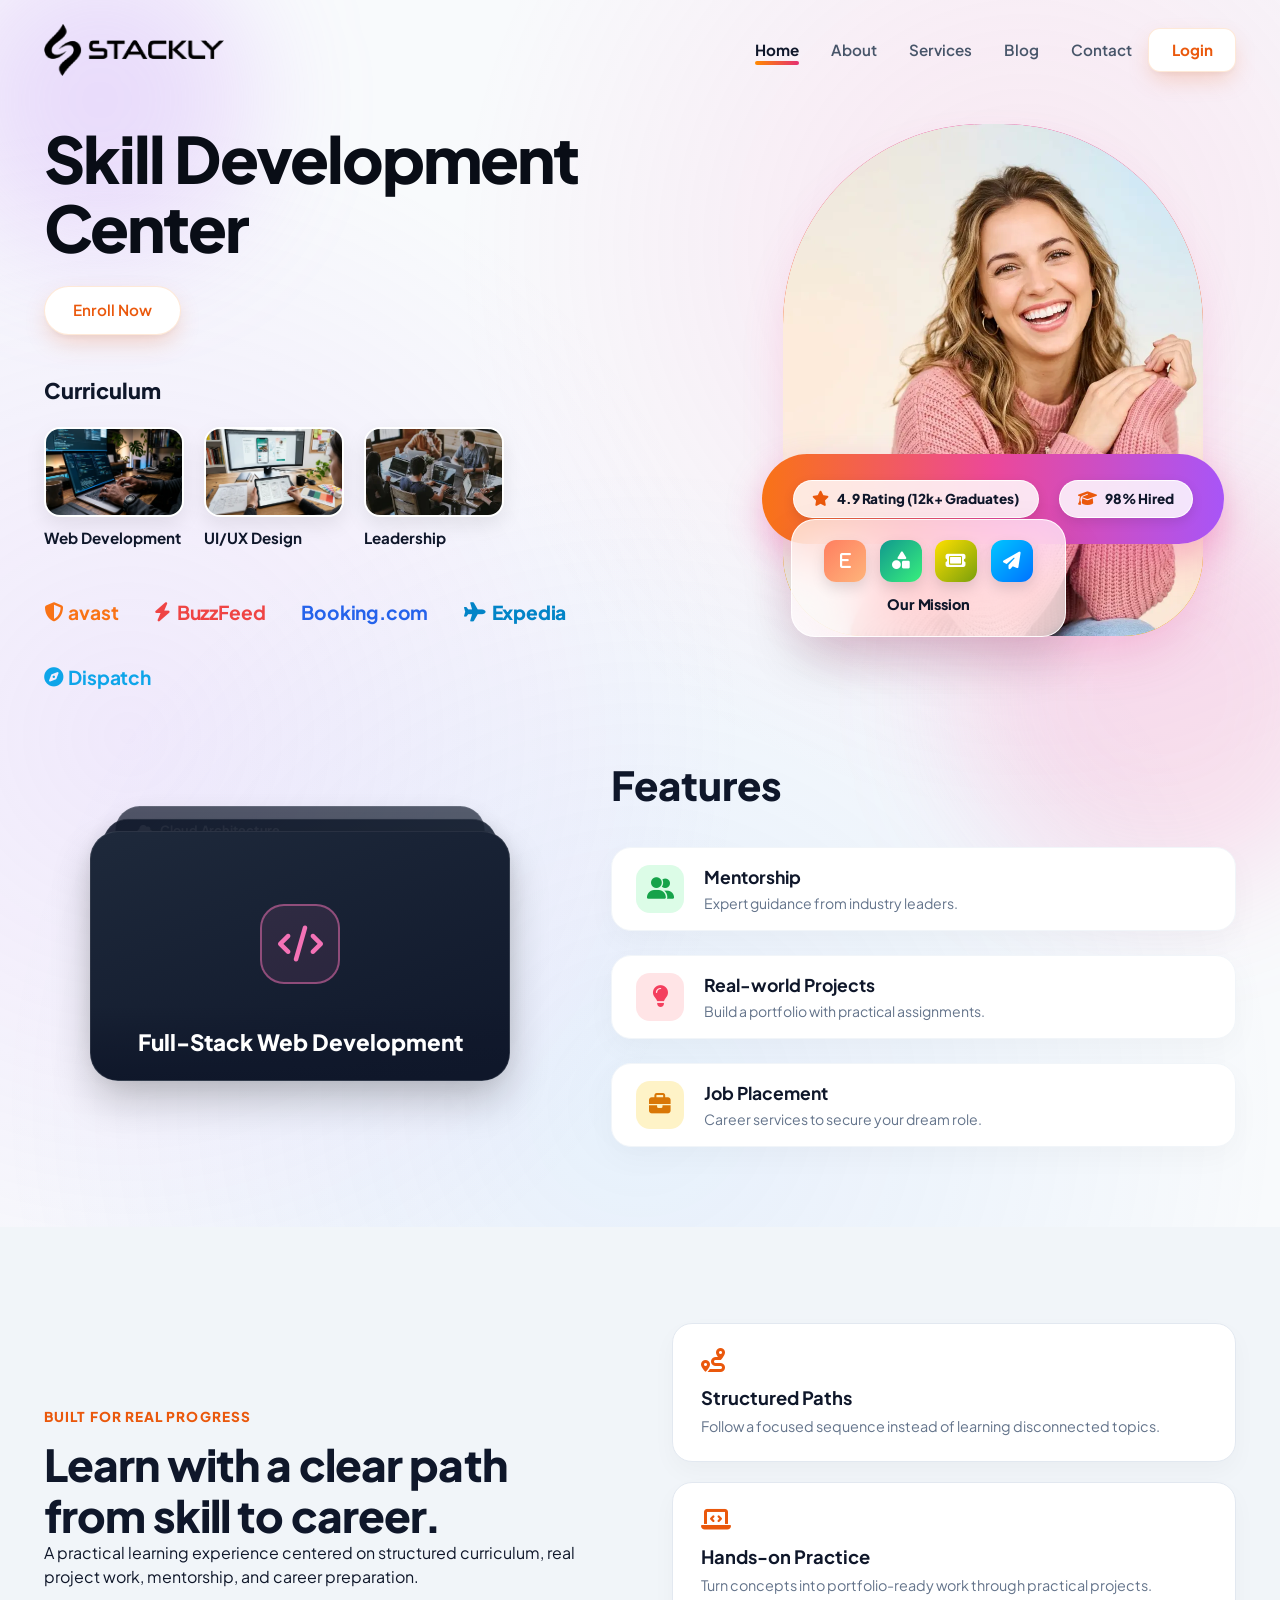
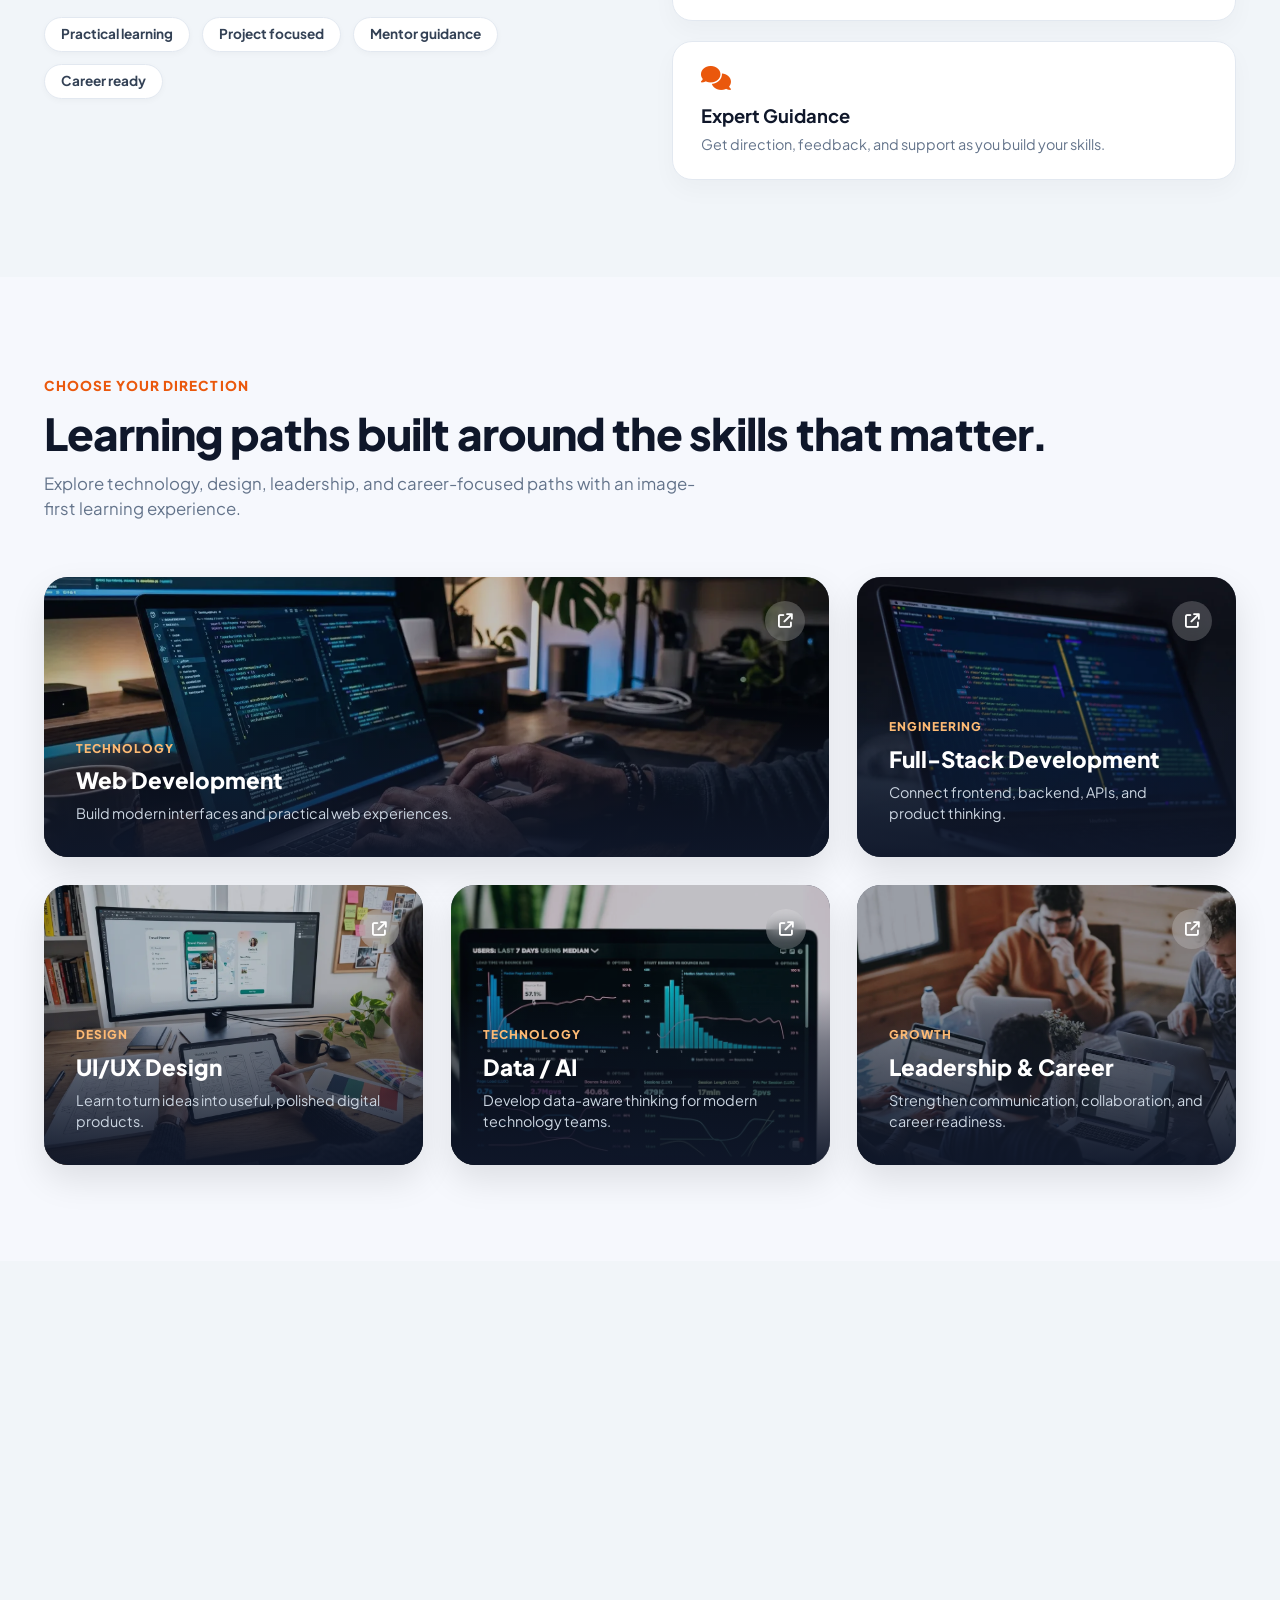
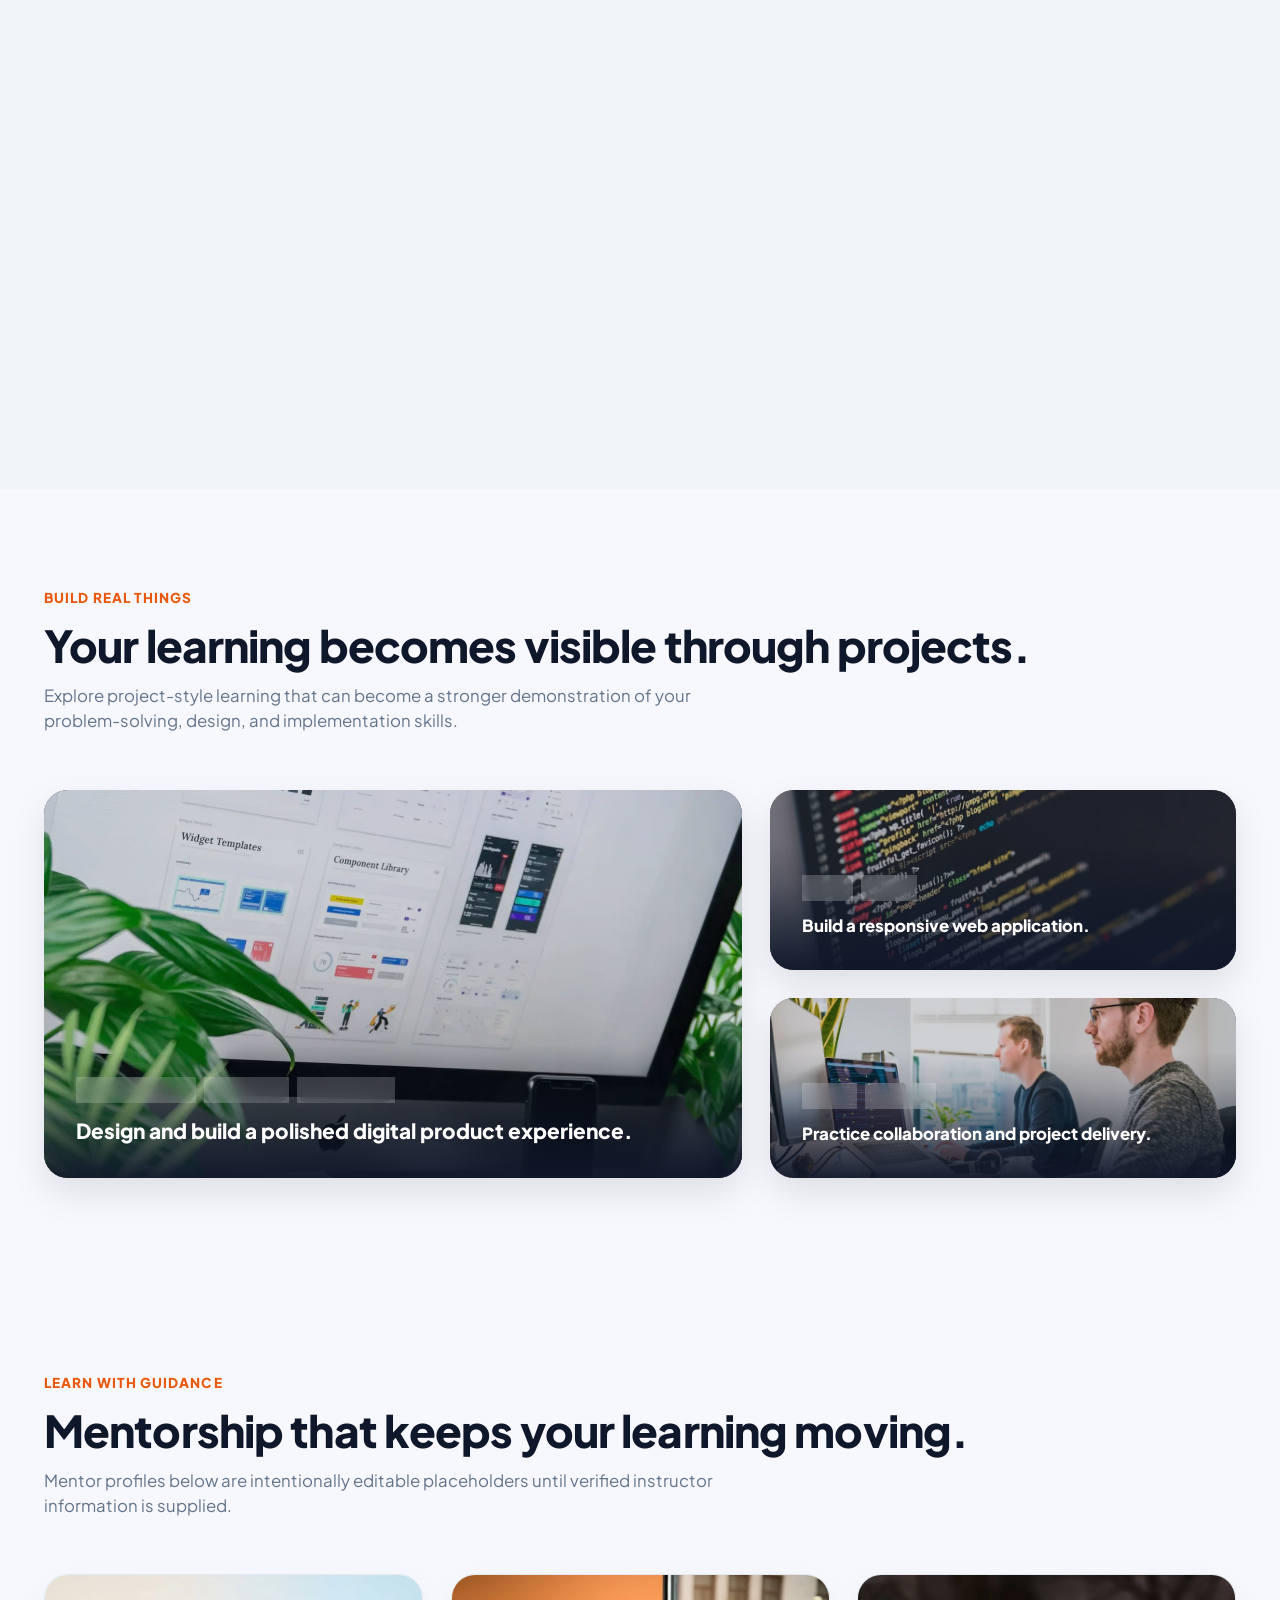
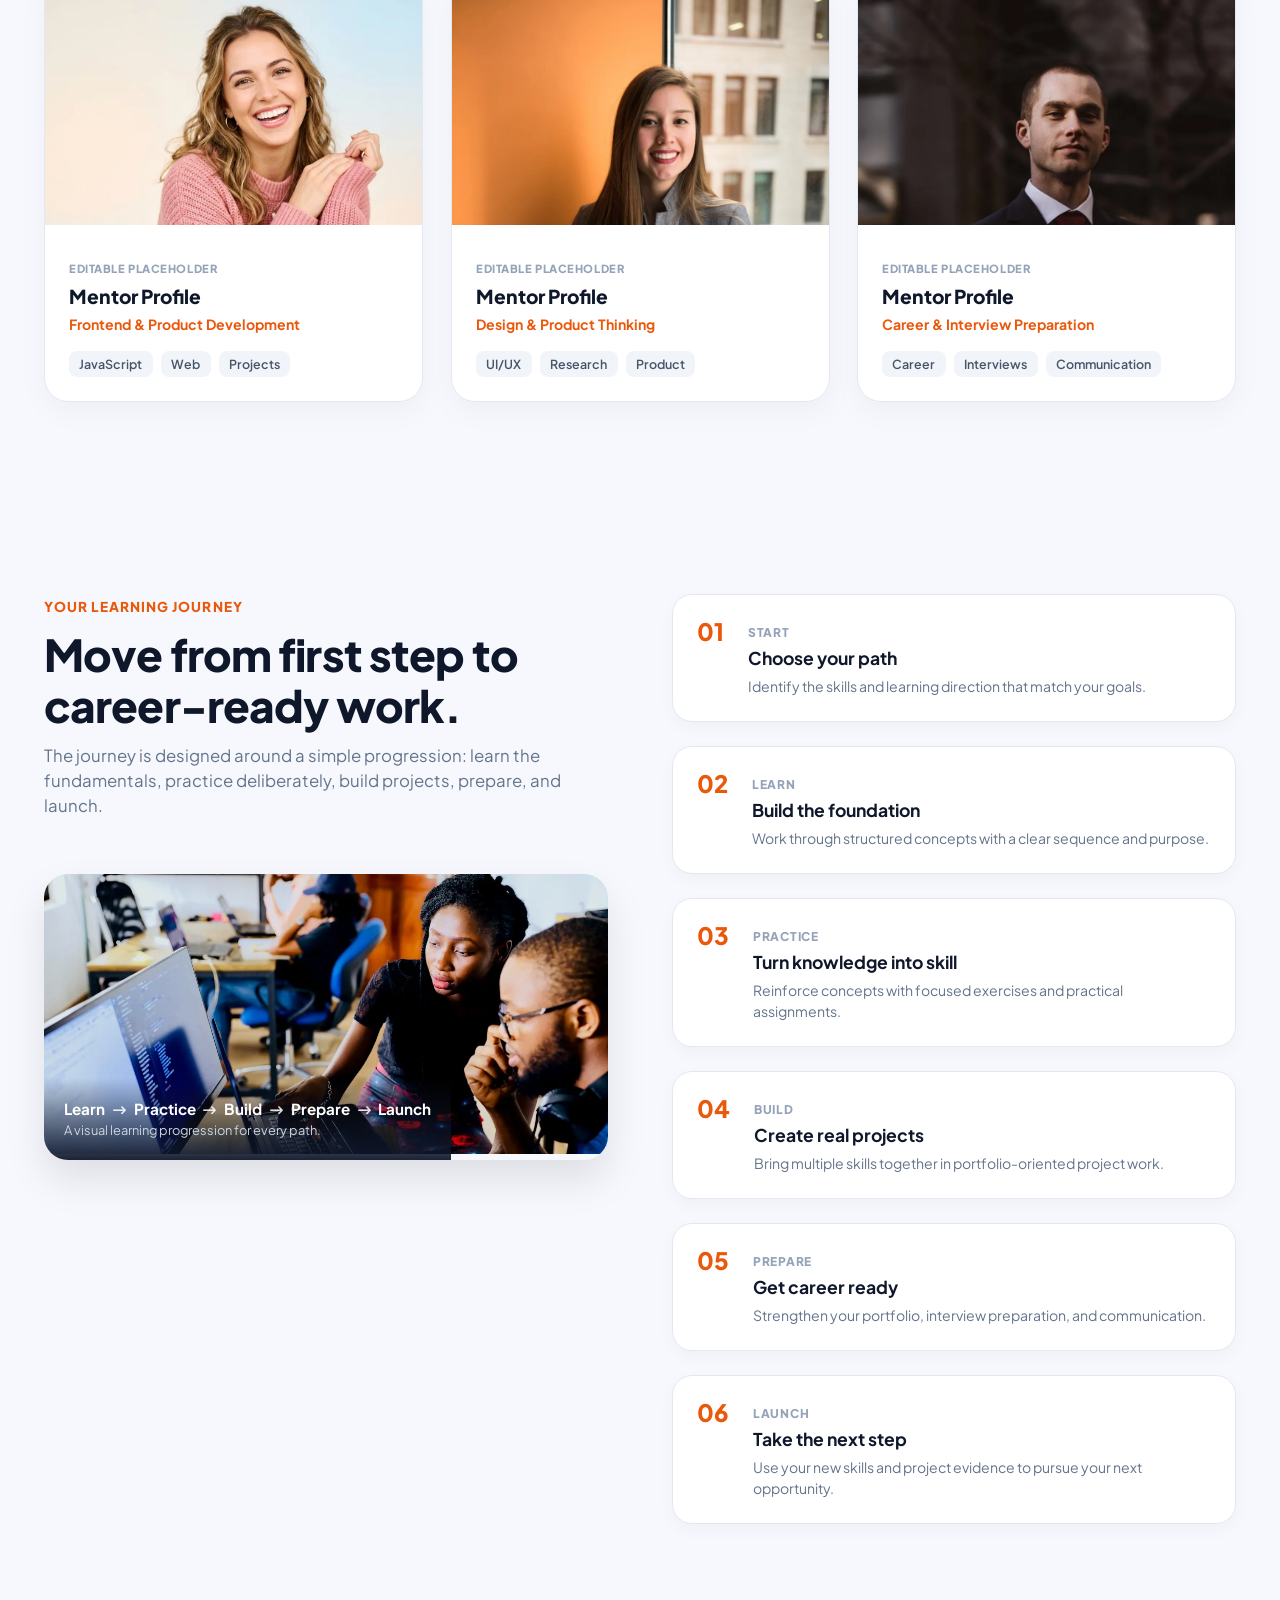
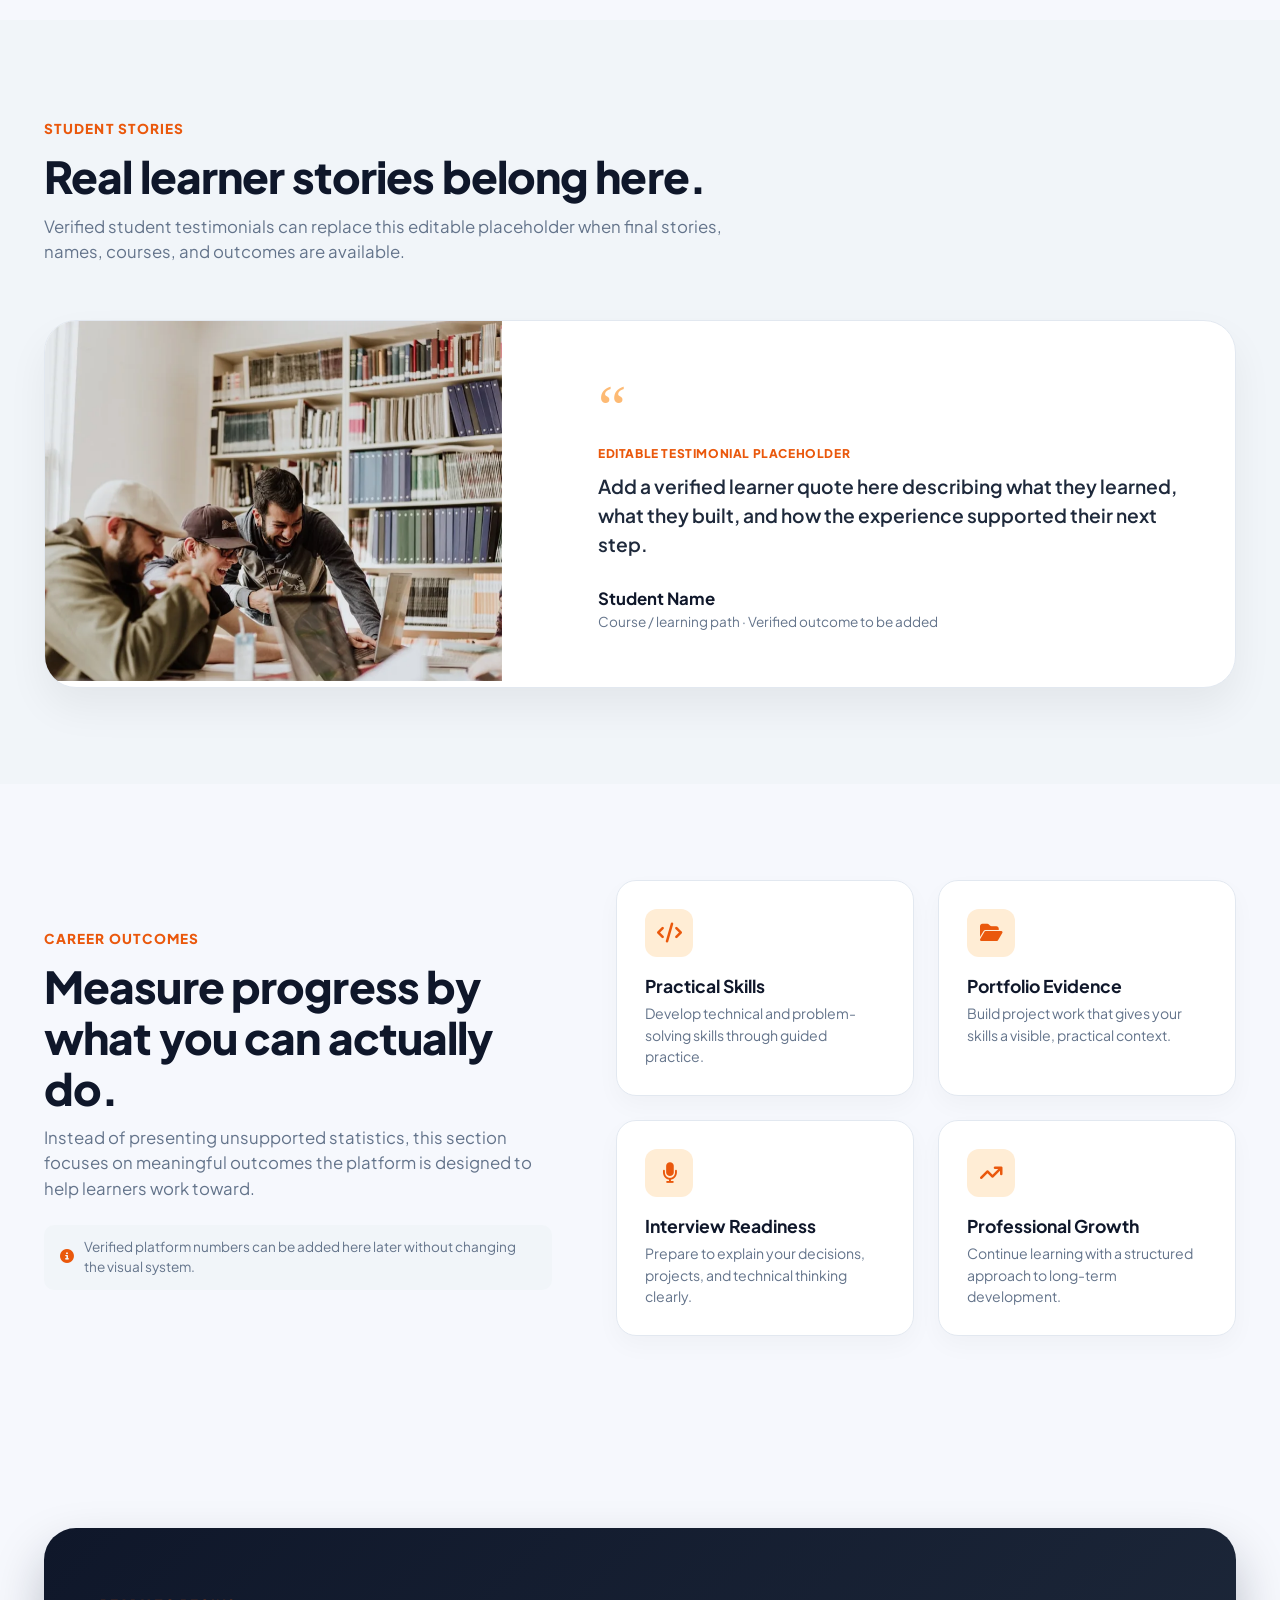
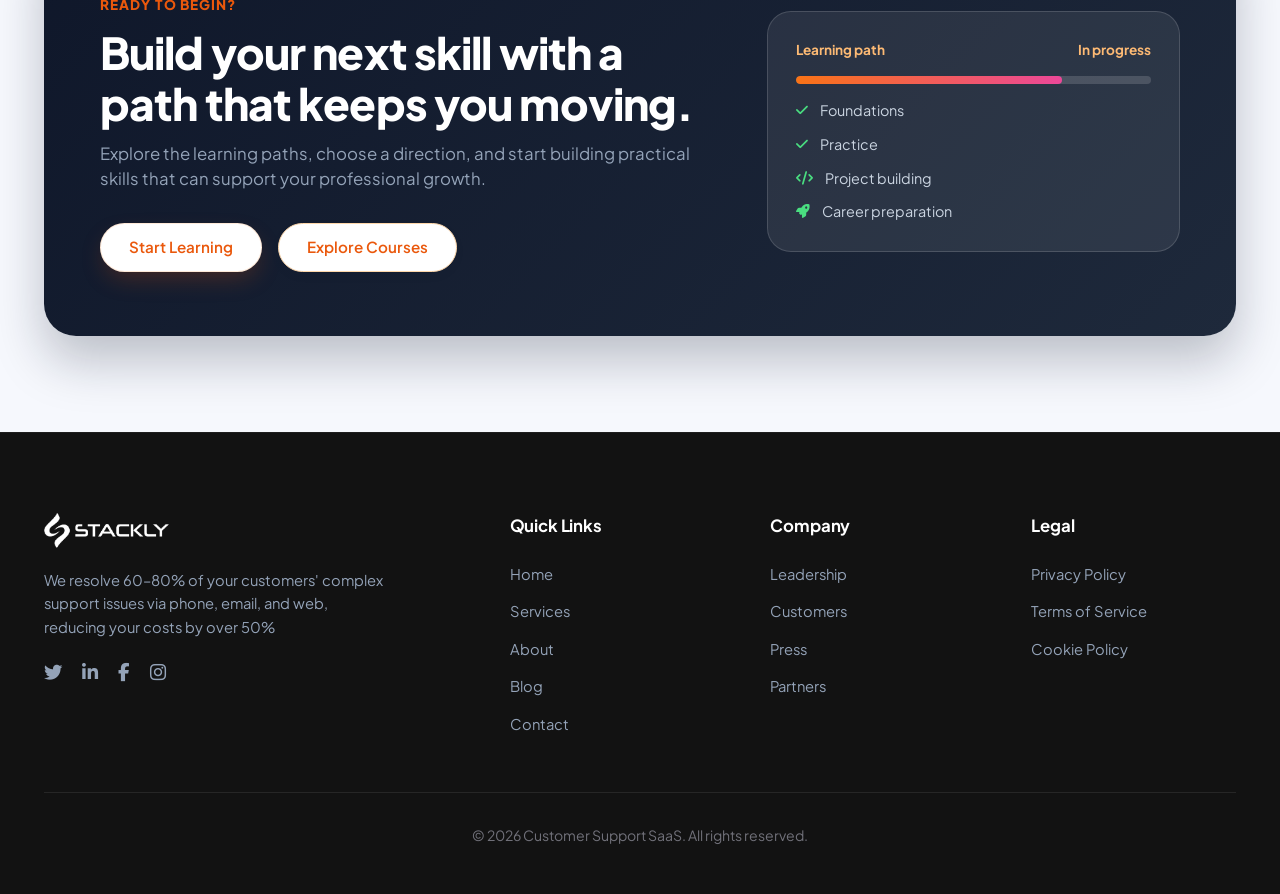
==== commit e148145d: "Feat : Contact page" ====
--- a/index.html
+++ b/index.html
@@ -309,7 +309,7 @@
       <div class="why-layout">
         <div class="why-visual reveal-left">
           <div class="why-image-frame">
-            <img src="woman.jpg" alt="Learners collaborating on a technology project" loading="lazy">
+            <img src="assets/photo-152202176988-66273c2fd55f.webp" alt="Learners collaborating on a technology project" loading="lazy">
           </div>
           <div class="why-float-card reveal-bottom">
             <i class="fa-solid fa-compass" aria-hidden="true"></i>
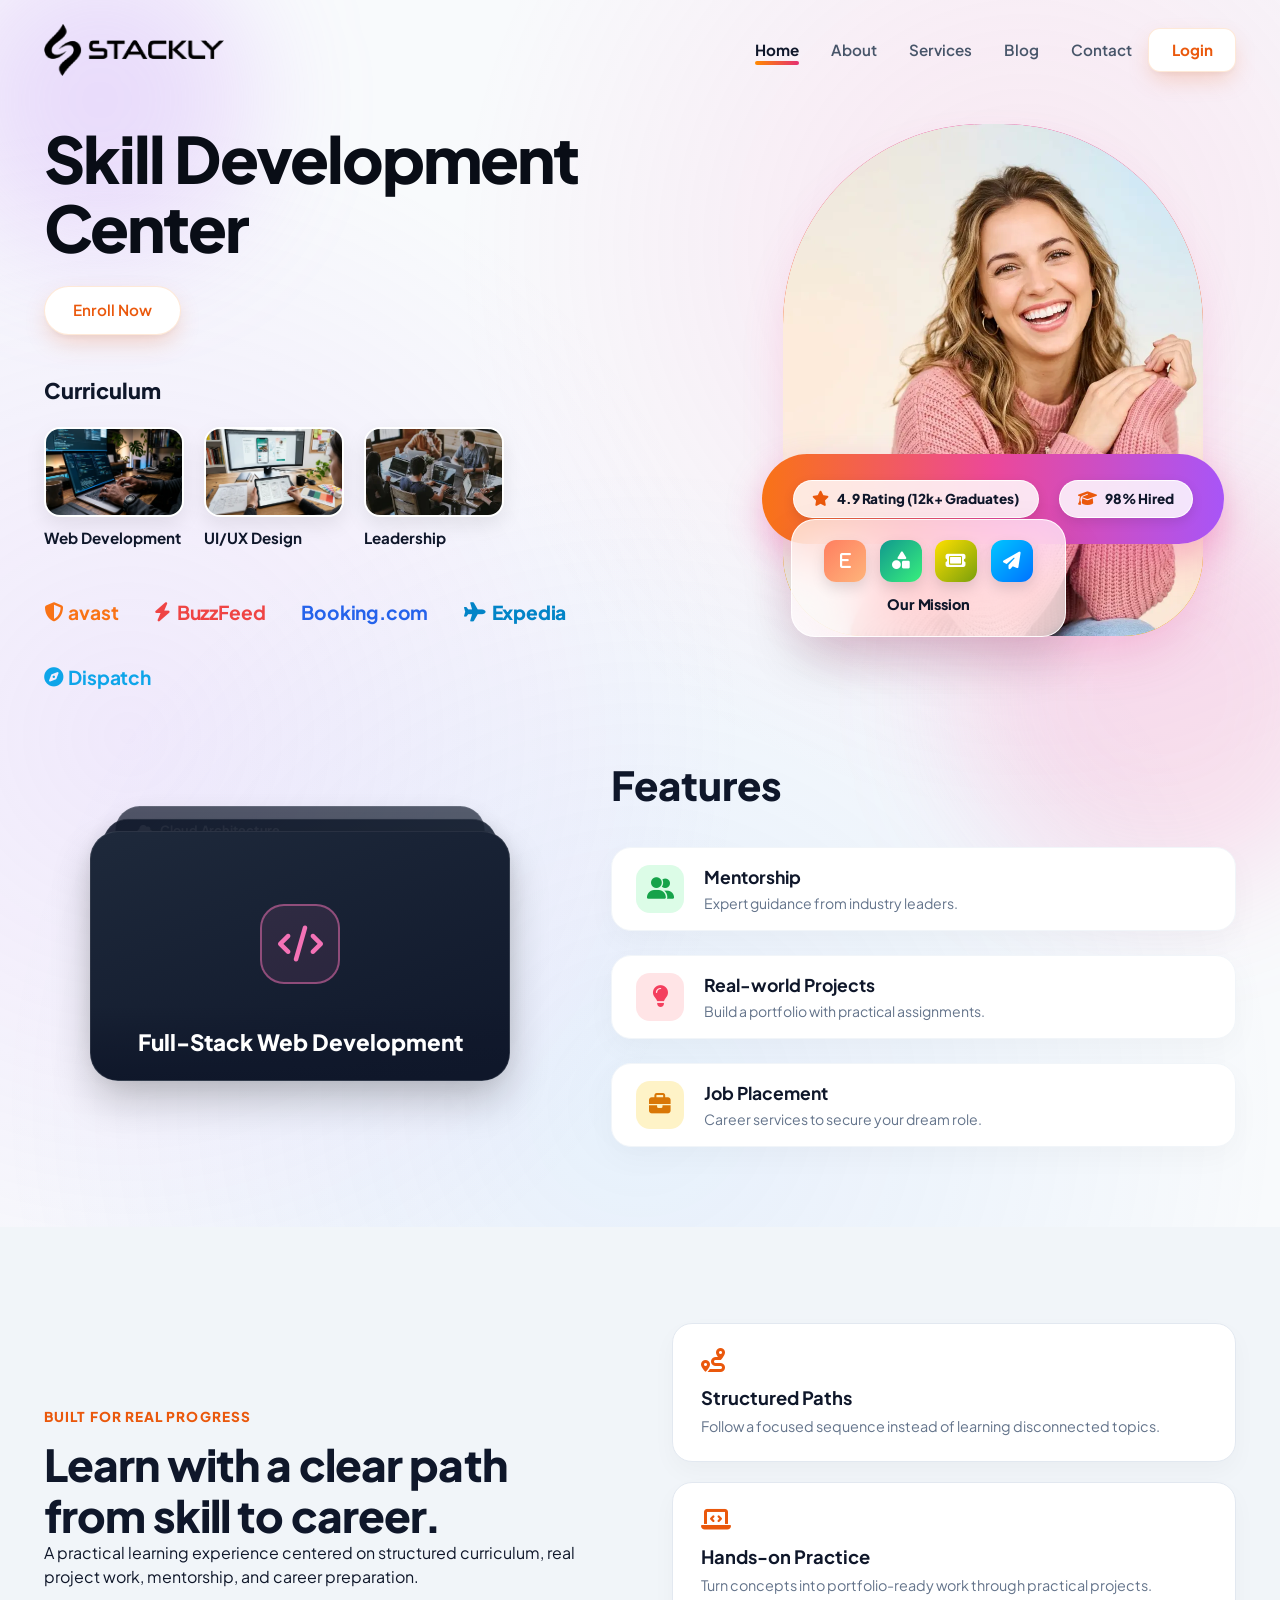
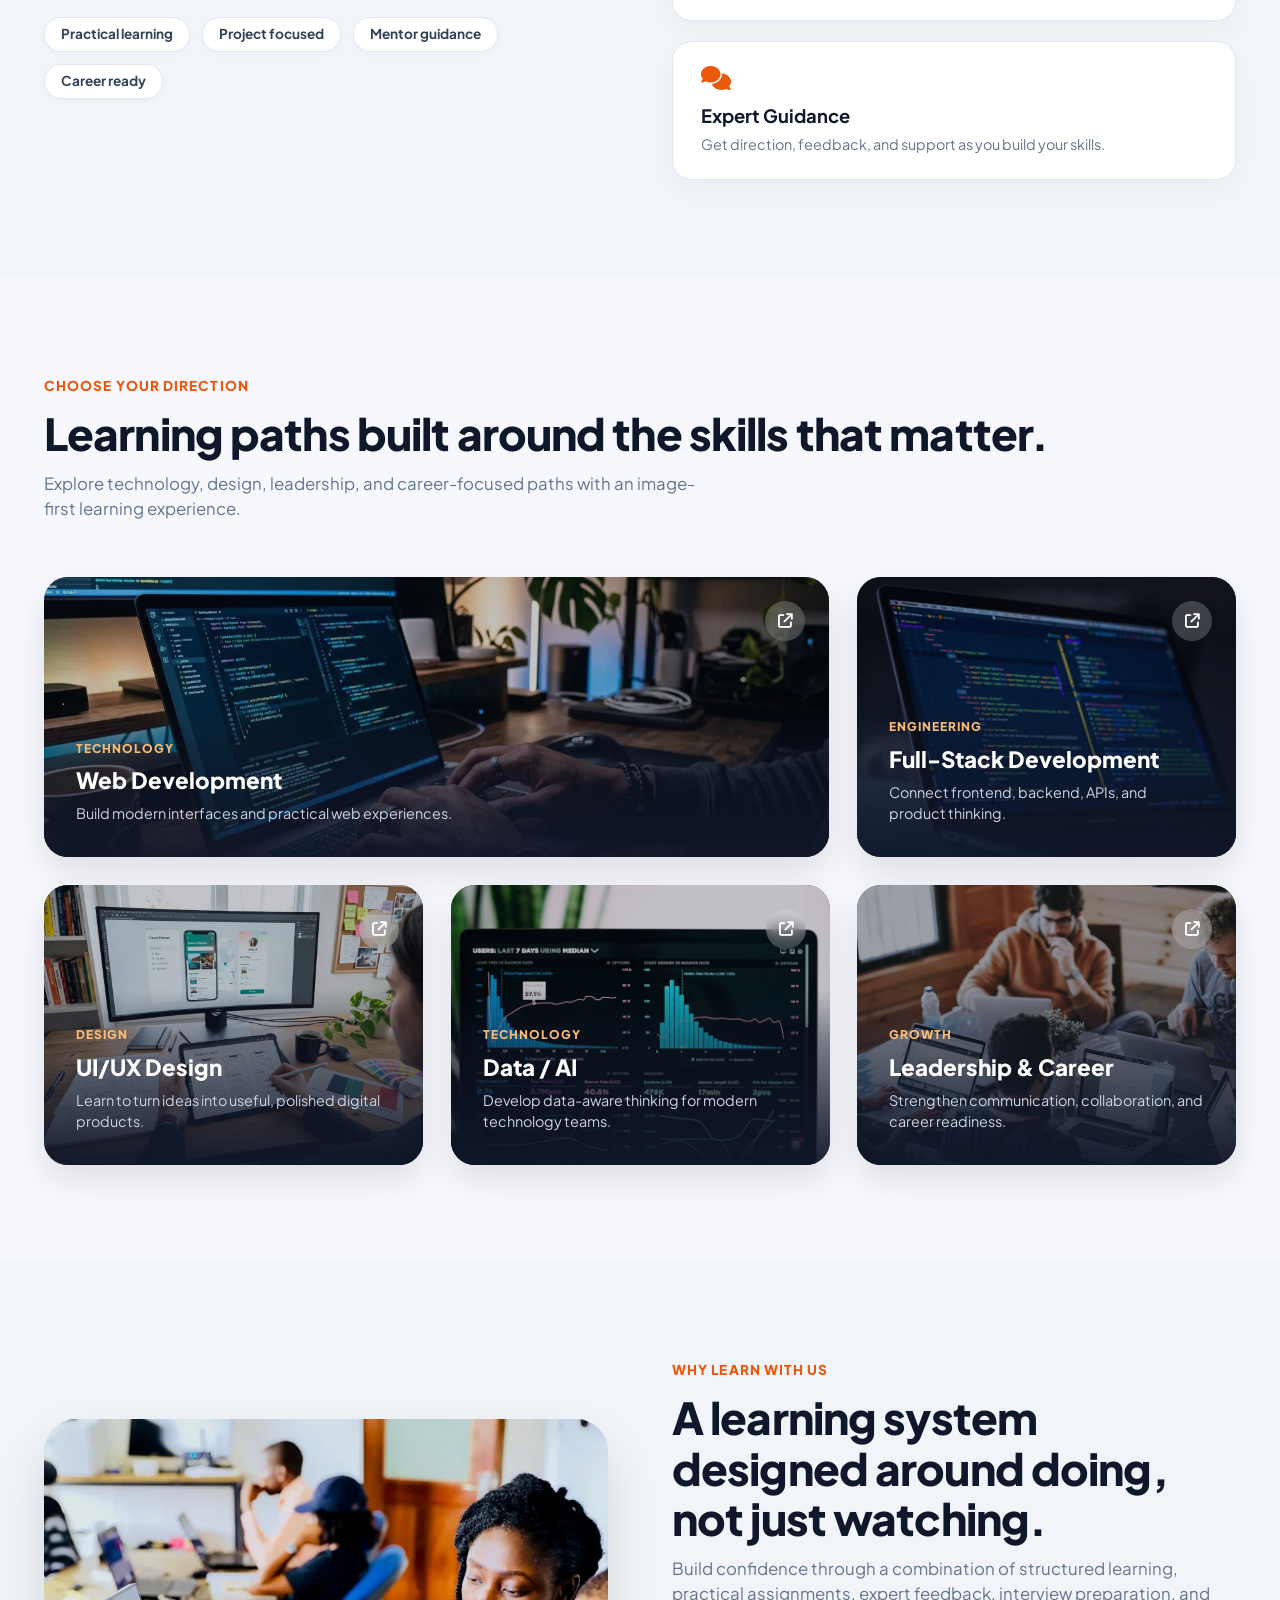
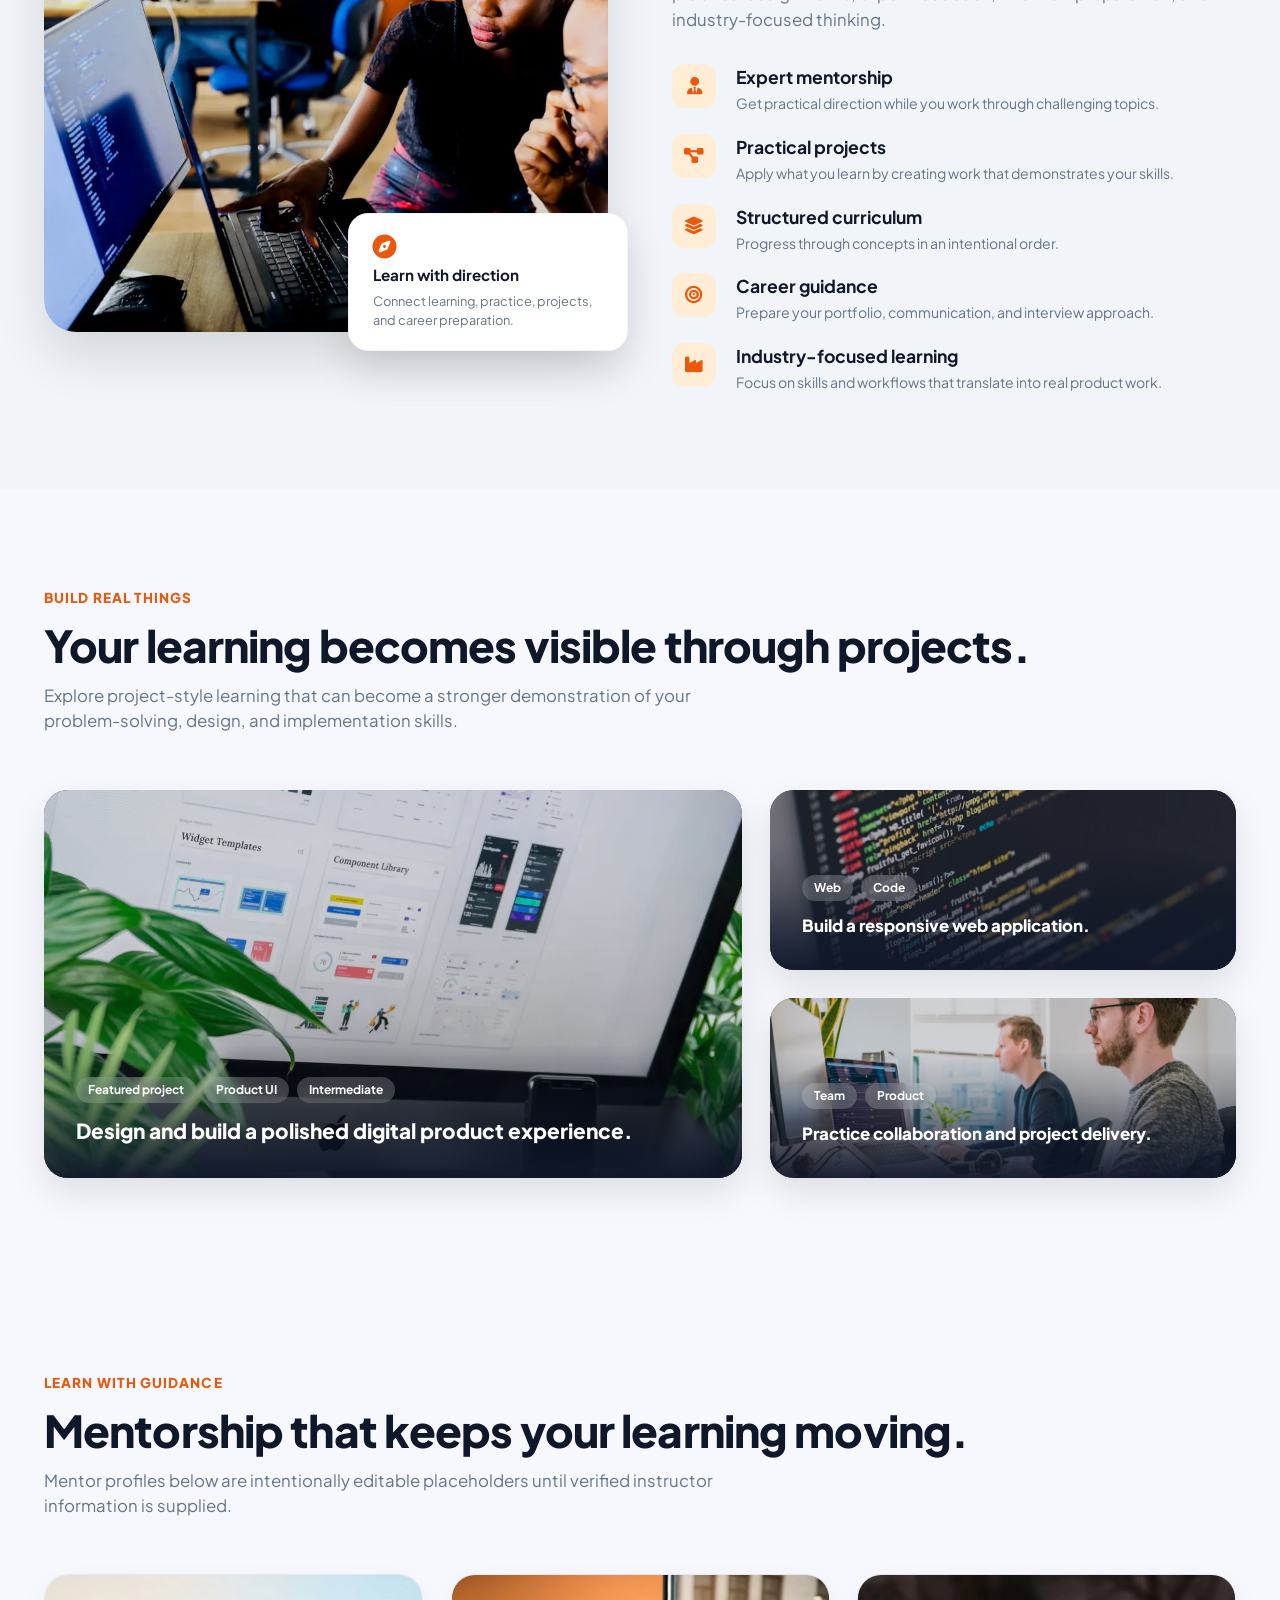
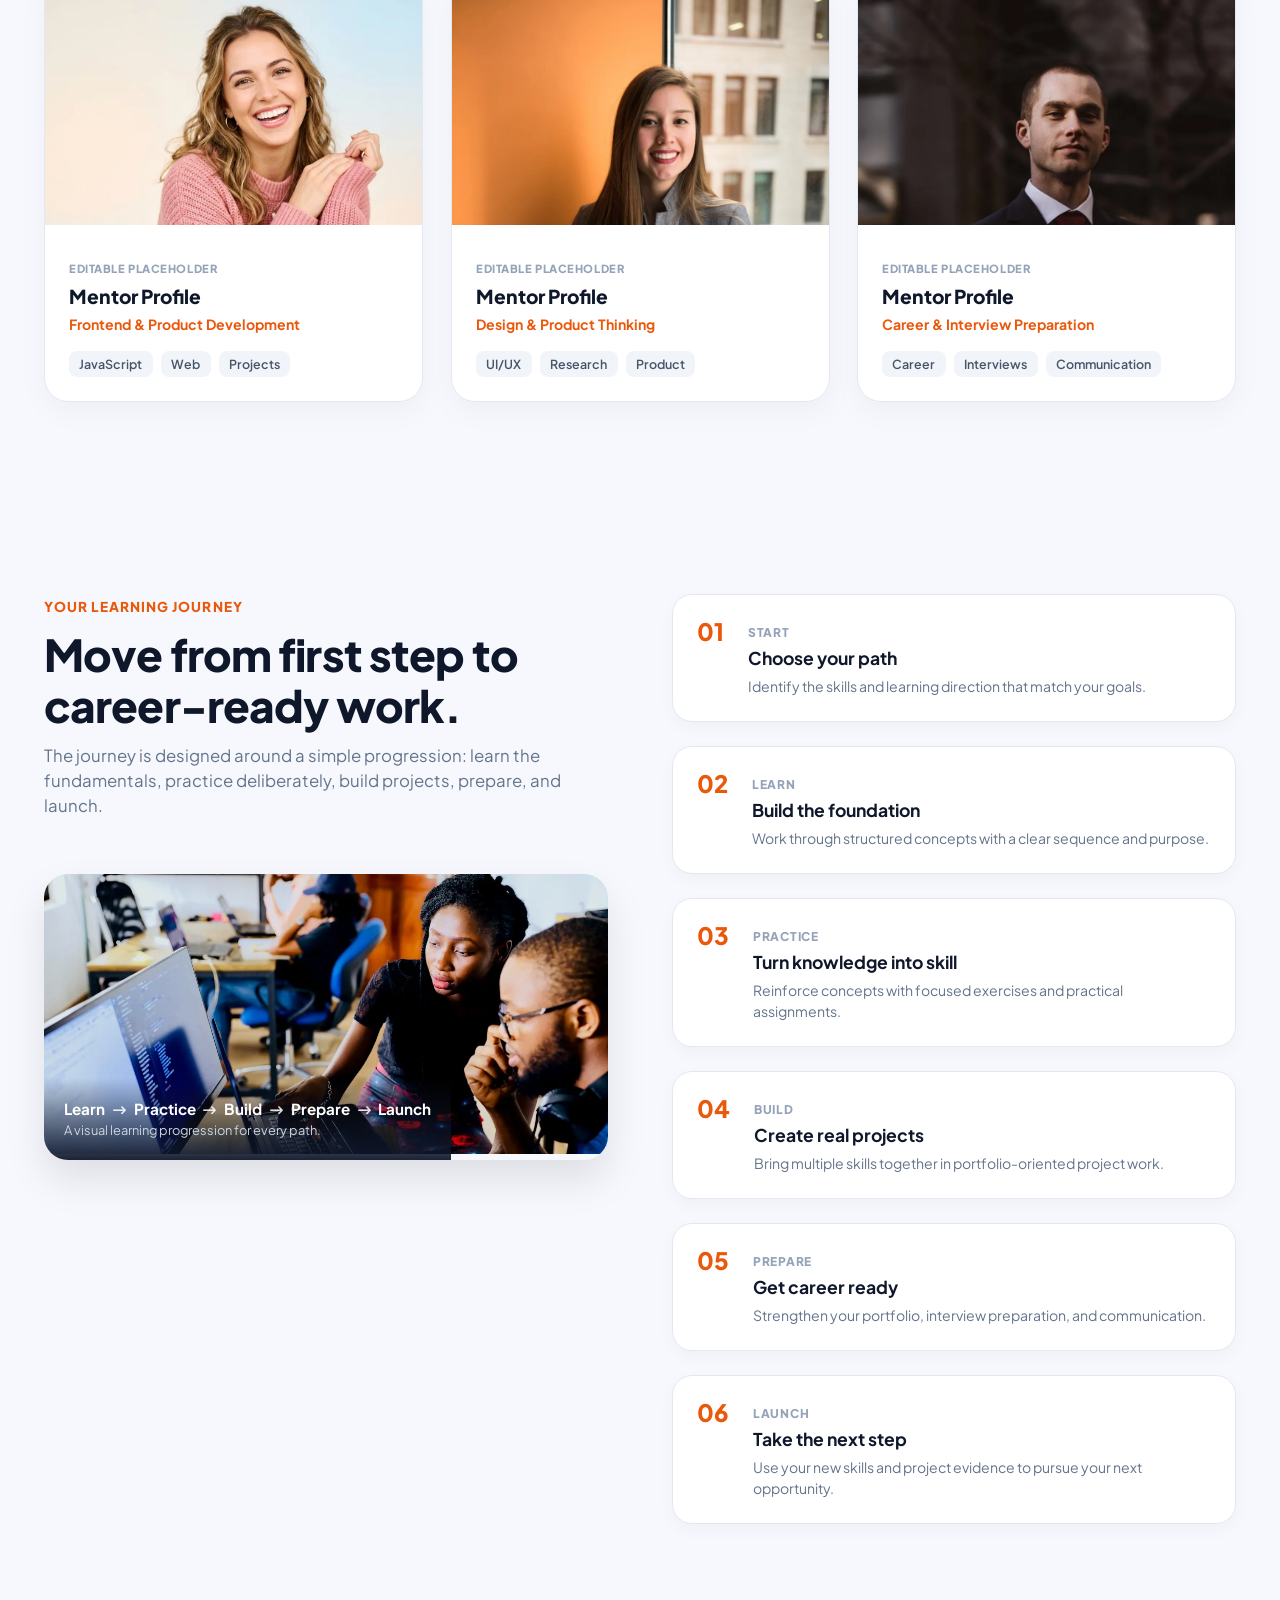
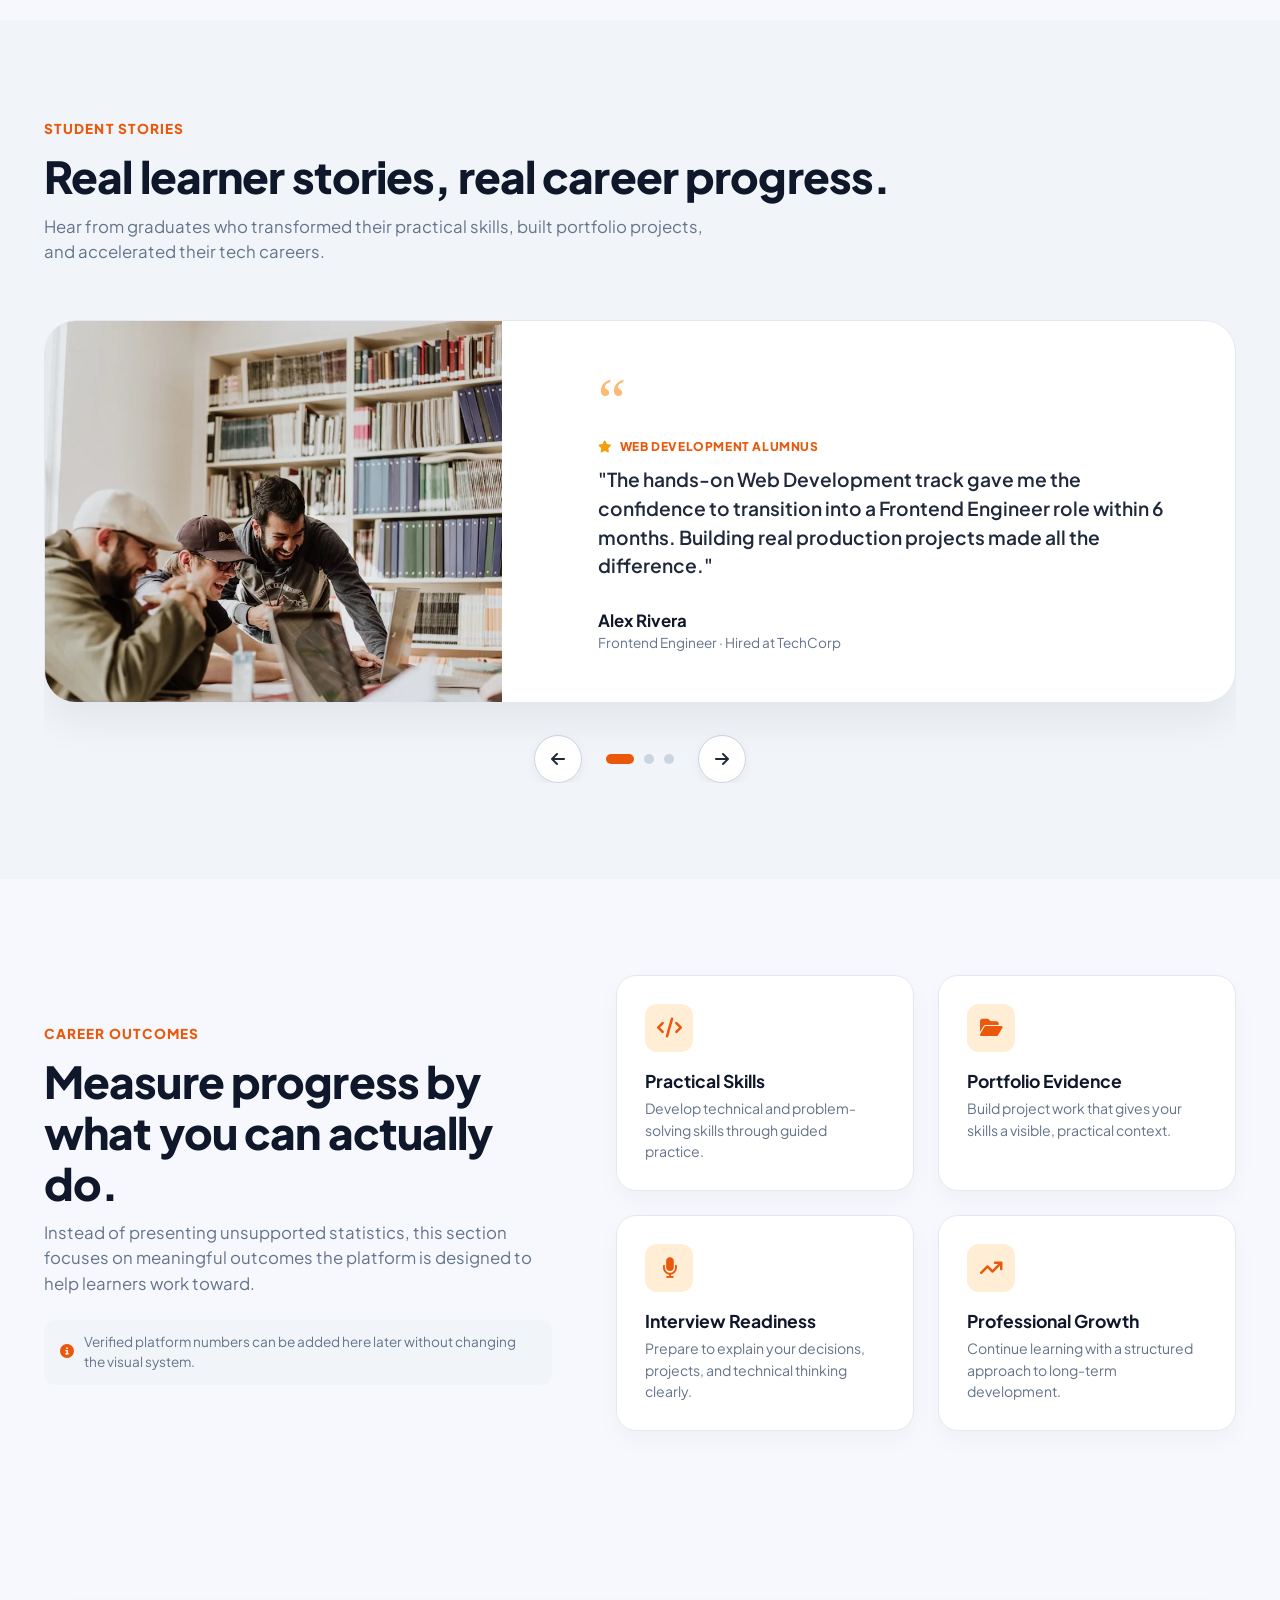
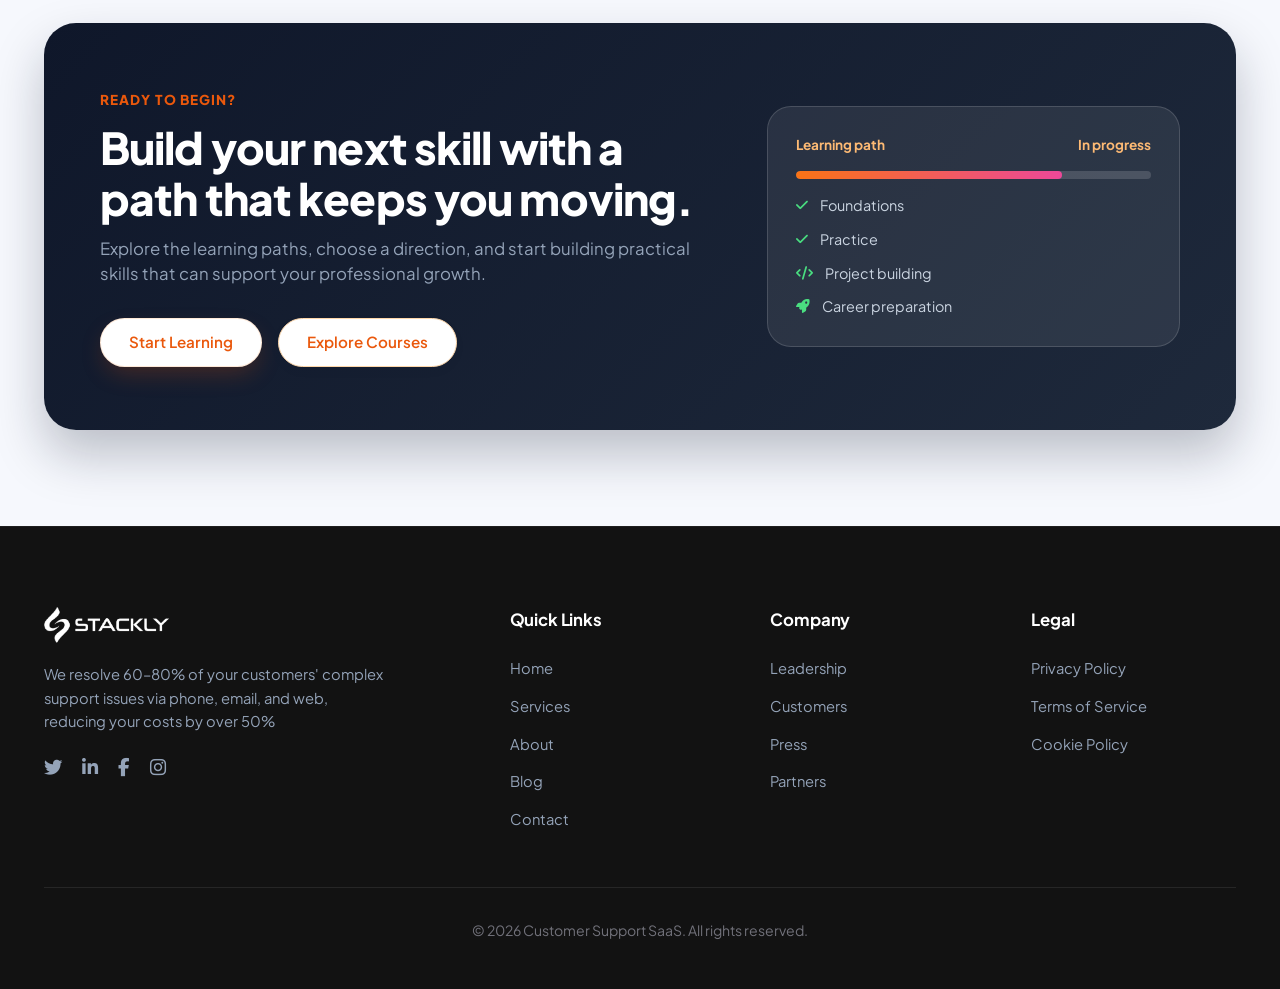
==== commit 594be9b6: "Bugs Fixed" ====
--- a/index.html
+++ b/index.html
@@ -309,7 +309,7 @@
       <div class="why-layout">
         <div class="why-visual reveal-left">
           <div class="why-image-frame">
-            <img src="assets/photo-152202176988-66273c2fd55f.webp" alt="Learners collaborating on a technology project" loading="lazy">
+            <img src="assets/photo-1531482615713-2afd69097998.webp" alt="Learners collaborating on a technology project" loading="lazy">
           </div>
           <div class="why-float-card reveal-bottom">
             <i class="fa-solid fa-compass" aria-hidden="true"></i>
@@ -562,30 +562,86 @@
     <div class="container">
       <div class="section-intro reveal-top">
         <span class="section-kicker">Student stories</span>
-        <h2 id="stories-title" class="section-heading">Real learner stories belong here.</h2>
+        <h2 id="stories-title" class="section-heading">Real learner stories, real career progress.</h2>
         <p class="section-description">
-          Verified student testimonials can replace this editable placeholder when final stories,
-          names, courses, and outcomes are available.
+          Hear from graduates who transformed their practical skills, built portfolio projects, and accelerated their tech careers.
         </p>
       </div>
 
-      <article class="story-spotlight reveal-bottom">
-        <div class="story-image reveal-left">
-          <img src="assets/photo-1523240795612-9a054b0db644.webp" alt="Students collaborating during a learning session" loading="lazy">
-        </div>
-        <div class="story-content reveal-right">
-          <div class="story-quote-mark" aria-hidden="true">“</div>
-          <span class="story-placeholder">Editable testimonial placeholder</span>
-          <p class="story-quote">
-            Add a verified learner quote here describing what they learned, what they built,
-            and how the experience supported their next step.
-          </p>
-          <div class="story-person">
-            <strong>Student Name</strong>
-            <span>Course / learning path · Verified outcome to be added</span>
-          </div>
-        </div>
-      </article>
+      <div class="stories-slider-wrapper reveal-bottom">
+        <div class="stories-slider-track" id="storiesSliderTrack">
+          <!-- Slide 1 -->
+          <article class="story-spotlight story-slide active">
+            <div class="story-image">
+              <img src="assets/photo-1523240795612-9a054b0db644.webp" alt="Students collaborating during a learning session" loading="lazy">
+            </div>
+            <div class="story-content">
+              <div class="story-quote-mark" aria-hidden="true">“</div>
+              <span class="story-placeholder"><i class="fa-solid fa-star" style="color:#f59e0b; margin-right:0.3rem;"></i> Web Development Alumnus</span>
+              <p class="story-quote">
+                "The hands-on Web Development track gave me the confidence to transition into a Frontend Engineer role within 6 months. Building real production projects made all the difference."
+              </p>
+              <div class="story-person">
+                <strong>Alex Rivera</strong>
+                <span>Frontend Engineer · Hired at TechCorp</span>
+              </div>
+            </div>
+          </article>
+
+          <!-- Slide 2 -->
+          <article class="story-spotlight story-slide">
+            <div class="story-image">
+              <img src="https://images.unsplash.com/photo-1573496359142-b8d87734a5a2?auto=format&fit=crop&w=900&q=85" alt="UI UX designer working on mobile layout" loading="lazy">
+            </div>
+            <div class="story-content">
+              <div class="story-quote-mark" aria-hidden="true">“</div>
+              <span class="story-placeholder"><i class="fa-solid fa-star" style="color:#f59e0b; margin-right:0.3rem;"></i> UI/UX Design Alumna</span>
+              <p class="story-quote">
+                "Mentorship design reviews were game-changing. Having a senior practitioner review my wireframes and prototypes helped me build a portfolio that truly stood out."
+              </p>
+              <div class="story-person">
+                <strong>Maya Lin</strong>
+                <span>Product Designer · Hired at Studio Nine</span>
+              </div>
+            </div>
+          </article>
+
+          <!-- Slide 3 -->
+          <article class="story-spotlight story-slide">
+            <div class="story-image">
+              <img src="https://images.unsplash.com/photo-1519085360753-af0119f7cbe7?auto=format&fit=crop&w=900&q=85" alt="Software engineer coding at desk" loading="lazy">
+            </div>
+            <div class="story-content">
+              <div class="story-quote-mark" aria-hidden="true">“</div>
+              <span class="story-placeholder"><i class="fa-solid fa-star" style="color:#f59e0b; margin-right:0.3rem;"></i> Full-Stack Graduate</span>
+              <p class="story-quote">
+                "Full-Stack Development opened up remote work opportunities for me. The structured project briefs simulated real production sprints, preparing me for engineering roles."
+              </p>
+              <div class="story-person">
+                <strong>David Chen</strong>
+                <span>Full-Stack Developer · Remote Specialist</span>
+              </div>
+            </div>
+          </article>
+        </div>
+
+        <!-- Slider Controls -->
+        <div class="stories-slider-controls">
+          <button class="slider-btn prev-btn" id="storyPrevBtn" aria-label="Previous story">
+            <i class="fa-solid fa-arrow-left"></i>
+          </button>
+
+          <div class="slider-dots" id="storySliderDots">
+            <span class="slider-dot active" data-index="0"></span>
+            <span class="slider-dot" data-index="1"></span>
+            <span class="slider-dot" data-index="2"></span>
+          </div>
+
+          <button class="slider-btn next-btn" id="storyNextBtn" aria-label="Next story">
+            <i class="fa-solid fa-arrow-right"></i>
+          </button>
+        </div>
+      </div>
     </div>
   </section>
 
@@ -786,6 +842,59 @@
     } else {
       revealItems.forEach((item) => item.classList.add('is-revealed'));
     }
+
+    // Student Stories Slomo Carousel Script
+    const storyTrack = document.getElementById('storiesSliderTrack');
+    const storySlides = document.querySelectorAll('.story-slide');
+    const storyDots = document.querySelectorAll('.slider-dot');
+    const storyPrevBtn = document.getElementById('storyPrevBtn');
+    const storyNextBtn = document.getElementById('storyNextBtn');
+
+    let currentStoryIndex = 0;
+    let storyAutoSlideTimer;
+
+    function updateStorySlider(index) {
+      currentStoryIndex = (index + storySlides.length) % storySlides.length;
+      if (storyTrack) {
+        storyTrack.style.transform = `translateX(-${currentStoryIndex * 33.3333}%)`;
+      }
+      
+      storySlides.forEach((slide, i) => {
+        slide.classList.toggle('active', i === currentStoryIndex);
+      });
+      
+      storyDots.forEach((dot, i) => {
+        dot.classList.toggle('active', i === currentStoryIndex);
+      });
+    }
+
+    function startStoryAutoSlide() {
+      clearInterval(storyAutoSlideTimer);
+      storyAutoSlideTimer = setInterval(() => {
+        updateStorySlider(currentStoryIndex + 1);
+      }, 5000); // 5s smooth auto-slide with 1.35s slow-motion transition
+    }
+
+    if (storyTrack && storySlides.length > 0) {
+      storyPrevBtn?.addEventListener('click', () => {
+        updateStorySlider(currentStoryIndex - 1);
+        startStoryAutoSlide();
+      });
+
+      storyNextBtn?.addEventListener('click', () => {
+        updateStorySlider(currentStoryIndex + 1);
+        startStoryAutoSlide();
+      });
+
+      storyDots.forEach((dot, i) => {
+        dot.addEventListener('click', () => {
+          updateStorySlider(i);
+          startStoryAutoSlide();
+        });
+      });
+
+      startStoryAutoSlide();
+    }
   </script>
 </body>
 </html>
--- a/index.css
+++ b/index.css
@@ -984,12 +984,14 @@
   overflow: hidden;
   box-shadow: 0 25px 50px rgba(0,0,0,0.12);
   aspect-ratio: 1.1;
+  background: #f1f5f9;
 }
 
 .why-image-frame img {
   width: 100%;
   height: 100%;
   object-fit: cover;
+  display: block;
 }
 
 .why-float-card {
@@ -1305,7 +1307,33 @@
   margin-top: 0.25rem;
 }
 
-/* Section 8: Student Stories */
+/* Slow-Motion (Slomo) Sliding Animation for Student Stories Carousel */
+.stories-slider-wrapper {
+  position: relative;
+  overflow: hidden;
+  border-radius: 2rem;
+}
+
+.stories-slider-track {
+  display: flex;
+  width: 300%;
+  transition: transform 1.35s cubic-bezier(0.22, 1, 0.36, 1);
+  will-change: transform;
+}
+
+.story-slide {
+  width: 33.3333%;
+  flex-shrink: 0;
+  opacity: 0.35;
+  transform: scale(0.97);
+  transition: opacity 1.35s cubic-bezier(0.22, 1, 0.36, 1), transform 1.35s cubic-bezier(0.22, 1, 0.36, 1);
+}
+
+.story-slide.active {
+  opacity: 1;
+  transform: scale(1);
+}
+
 .story-spotlight {
   display: grid;
   grid-template-columns: 0.8fr 1.2fr;
@@ -1315,7 +1343,59 @@
   overflow: hidden;
   border: 1px solid #e2e8f0;
   box-shadow: 0 20px 40px rgba(0,0,0,0.06);
-  align-items: center;
+  align-items: stretch;
+}
+
+.stories-slider-controls {
+  display: flex;
+  align-items: center;
+  justify-content: center;
+  gap: 1.5rem;
+  margin-top: 2rem;
+}
+
+.slider-btn {
+  width: 48px;
+  height: 48px;
+  border-radius: 50%;
+  border: 1px solid #cbd5e1;
+  background: #ffffff;
+  color: #1e293b;
+  display: flex;
+  align-items: center;
+  justify-content: center;
+  cursor: pointer;
+  font-size: 1rem;
+  box-shadow: 0 4px 12px rgba(0,0,0,0.05);
+  transition: all 0.35s cubic-bezier(0.22, 1, 0.36, 1);
+}
+
+.slider-btn:hover {
+  background: #ea580c;
+  color: #ffffff;
+  border-color: #ea580c;
+  transform: translateY(-2px);
+  box-shadow: 0 8px 20px rgba(234, 88, 12, 0.25);
+}
+
+.slider-dots {
+  display: flex;
+  gap: 0.6rem;
+  align-items: center;
+}
+
+.slider-dot {
+  width: 10px;
+  height: 10px;
+  border-radius: 999px;
+  background: #cbd5e1;
+  cursor: pointer;
+  transition: all 0.6s cubic-bezier(0.22, 1, 0.36, 1);
+}
+
+.slider-dot.active {
+  width: 28px;
+  background: #ea580c;
 }
 
 .story-image img {
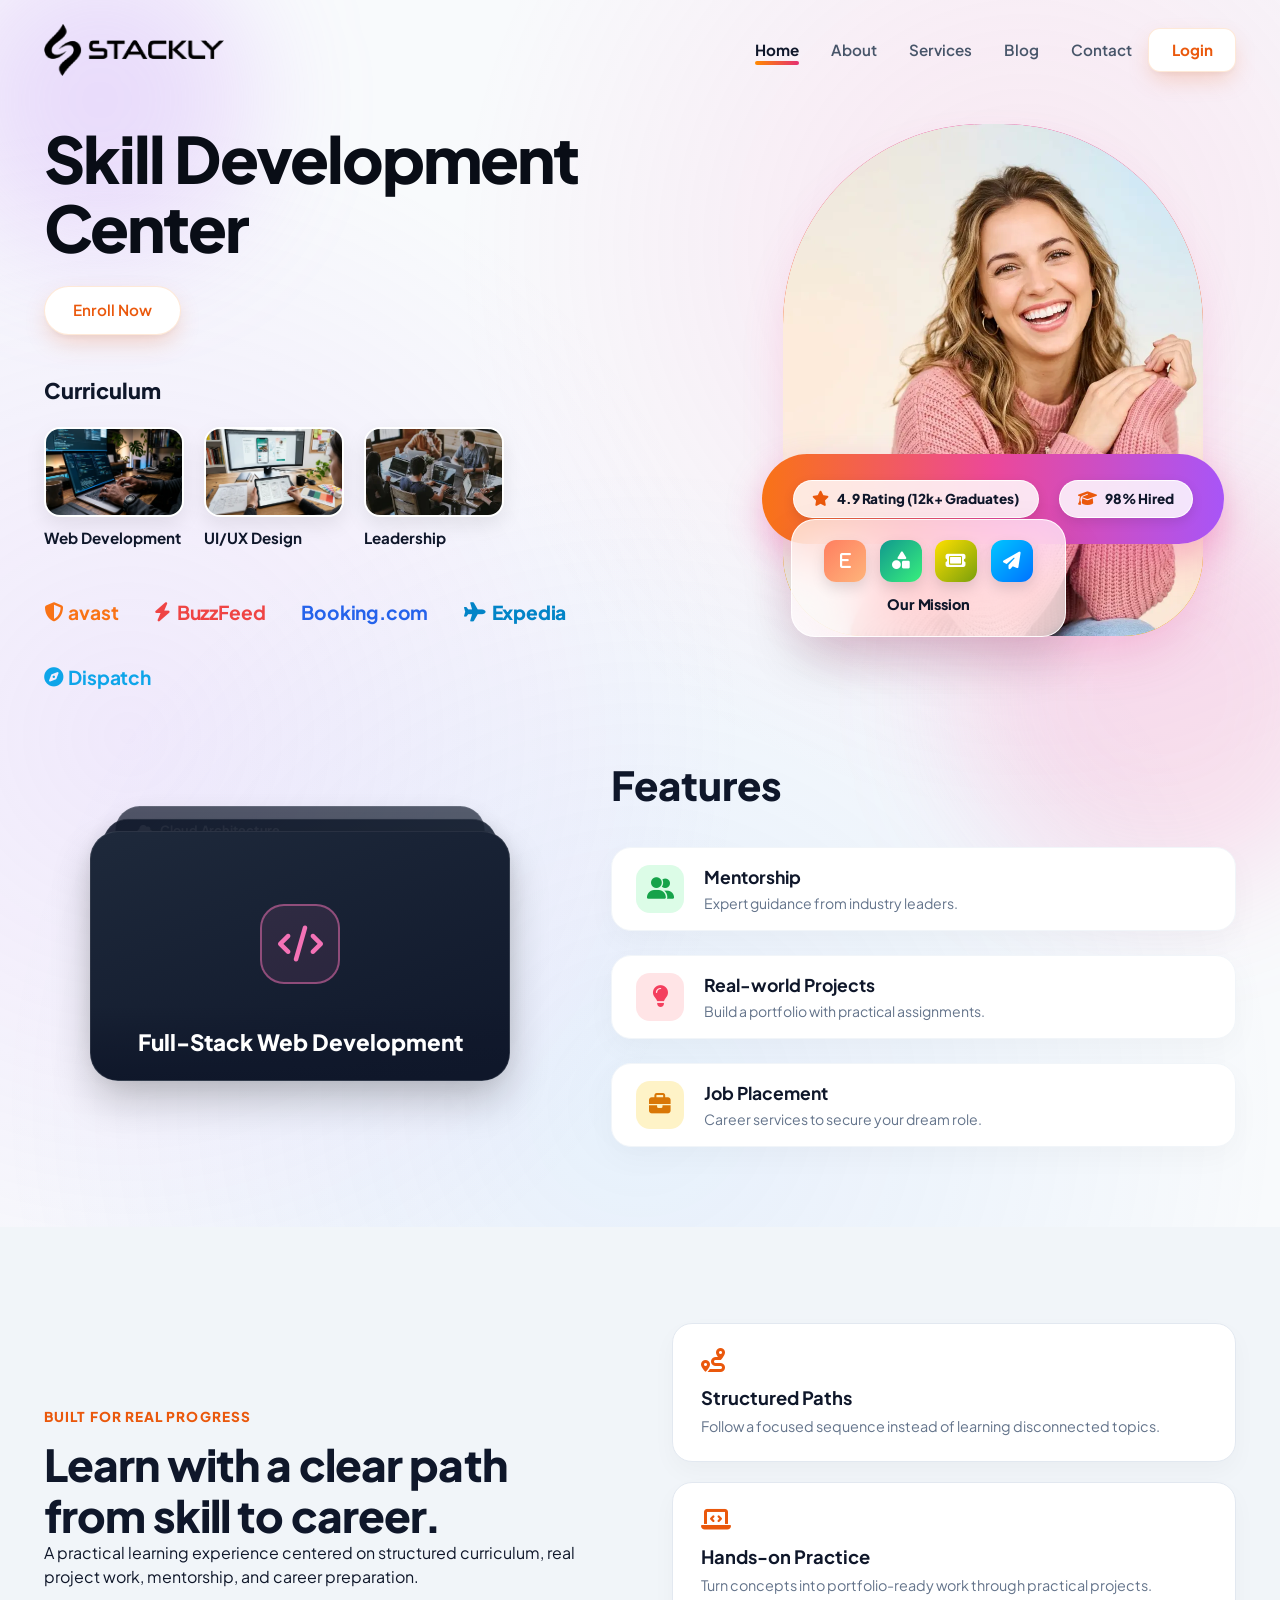
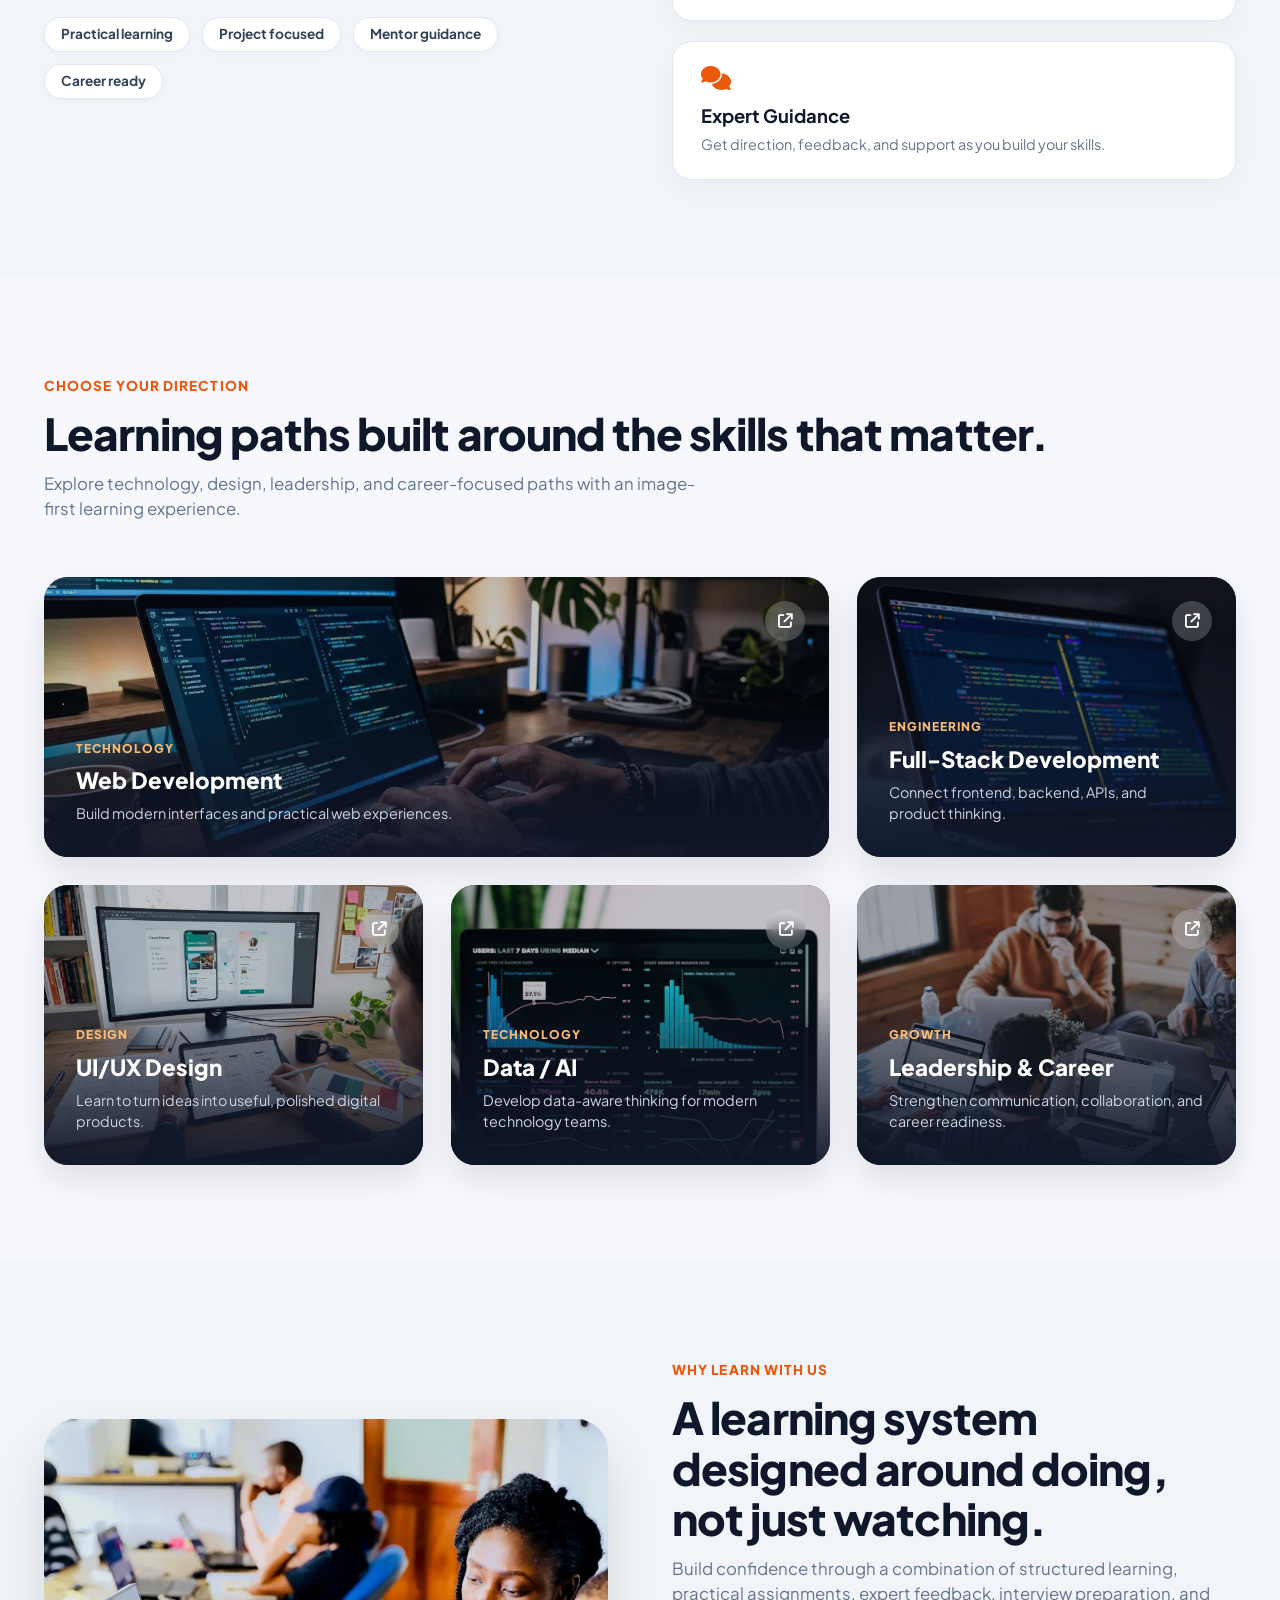
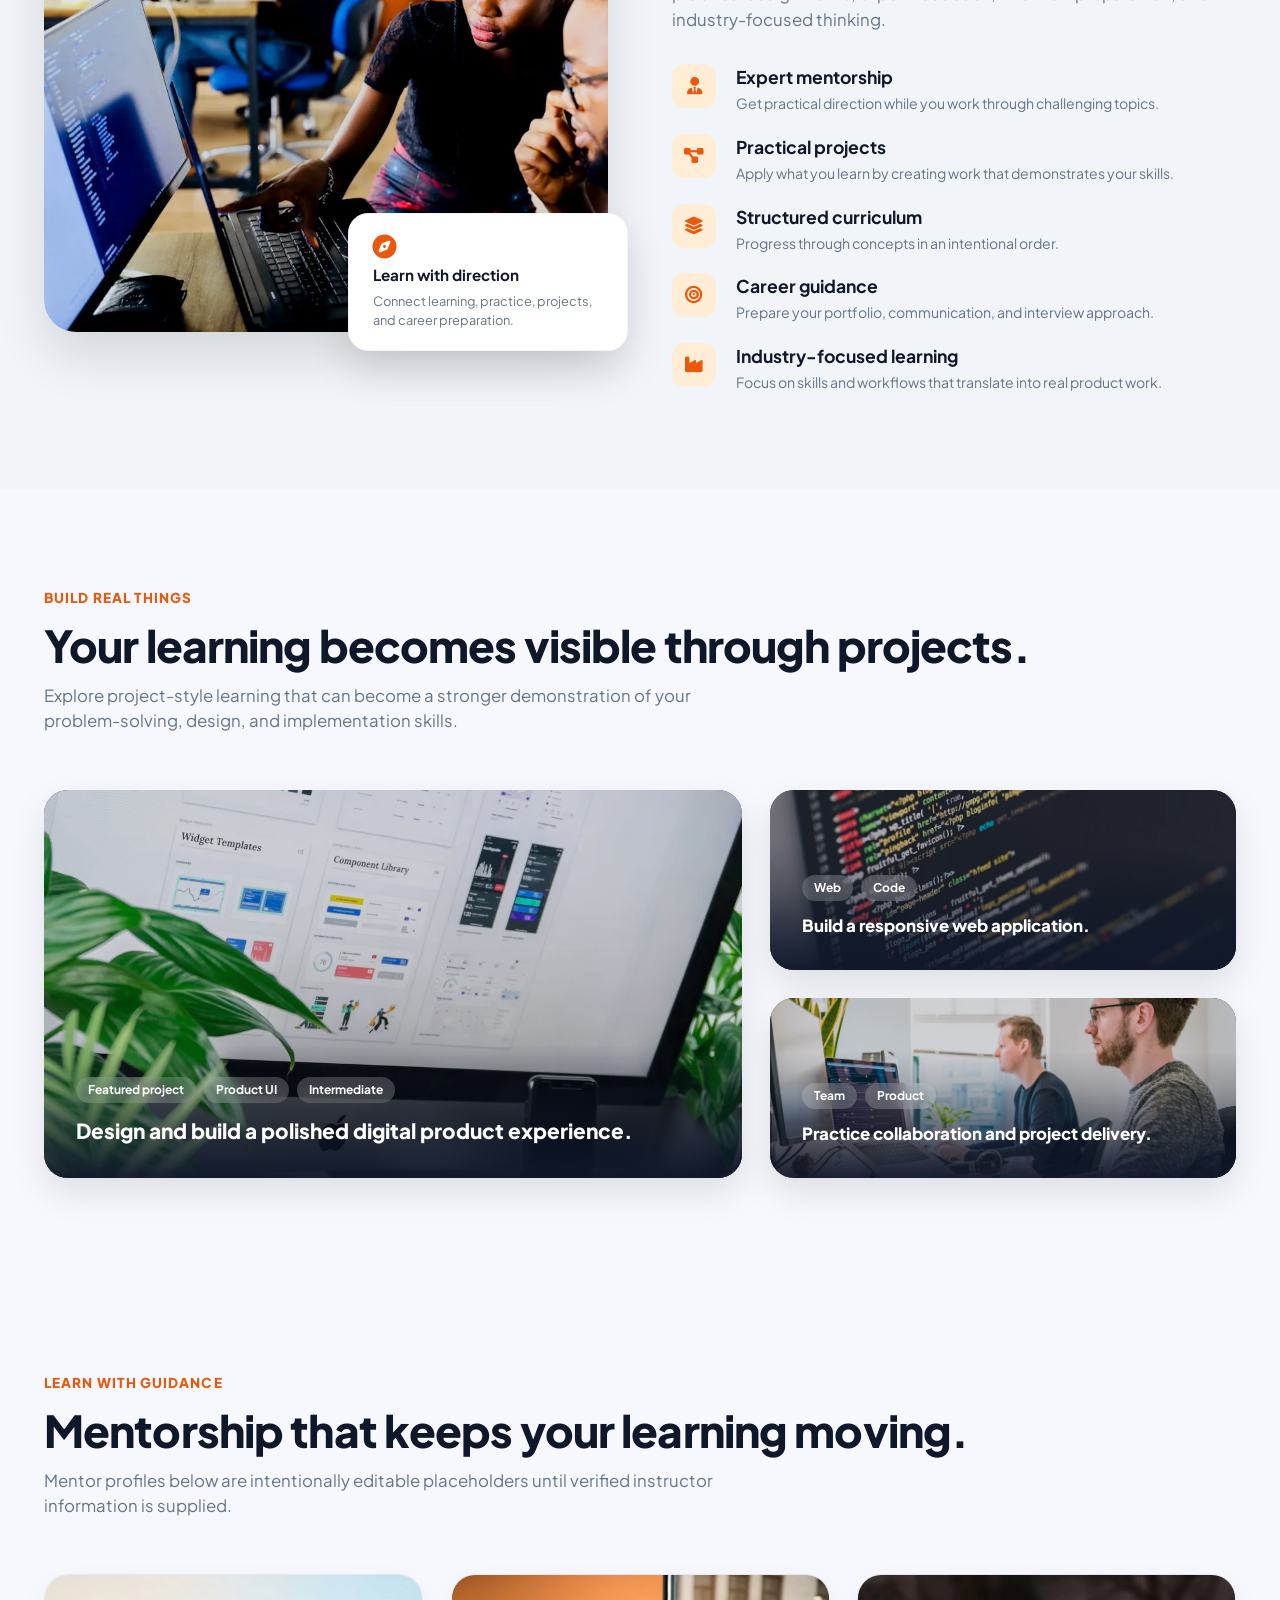
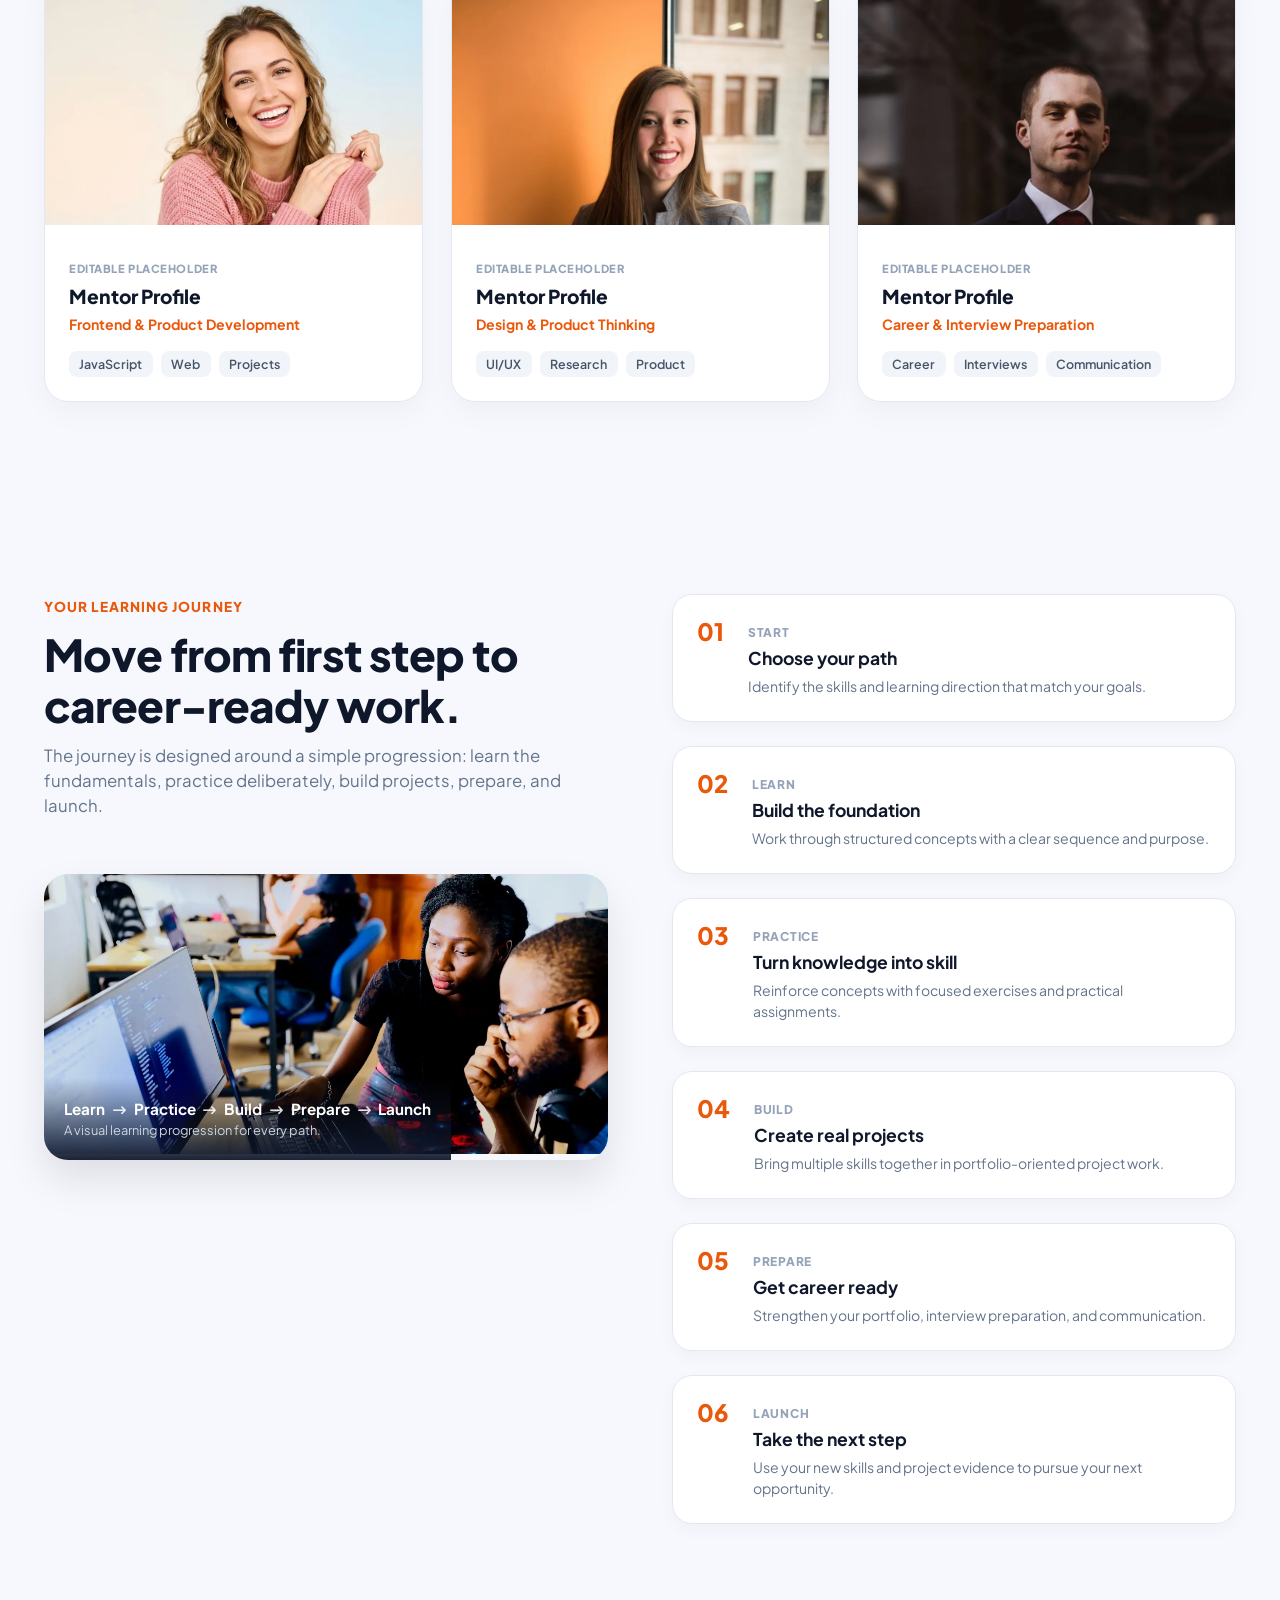
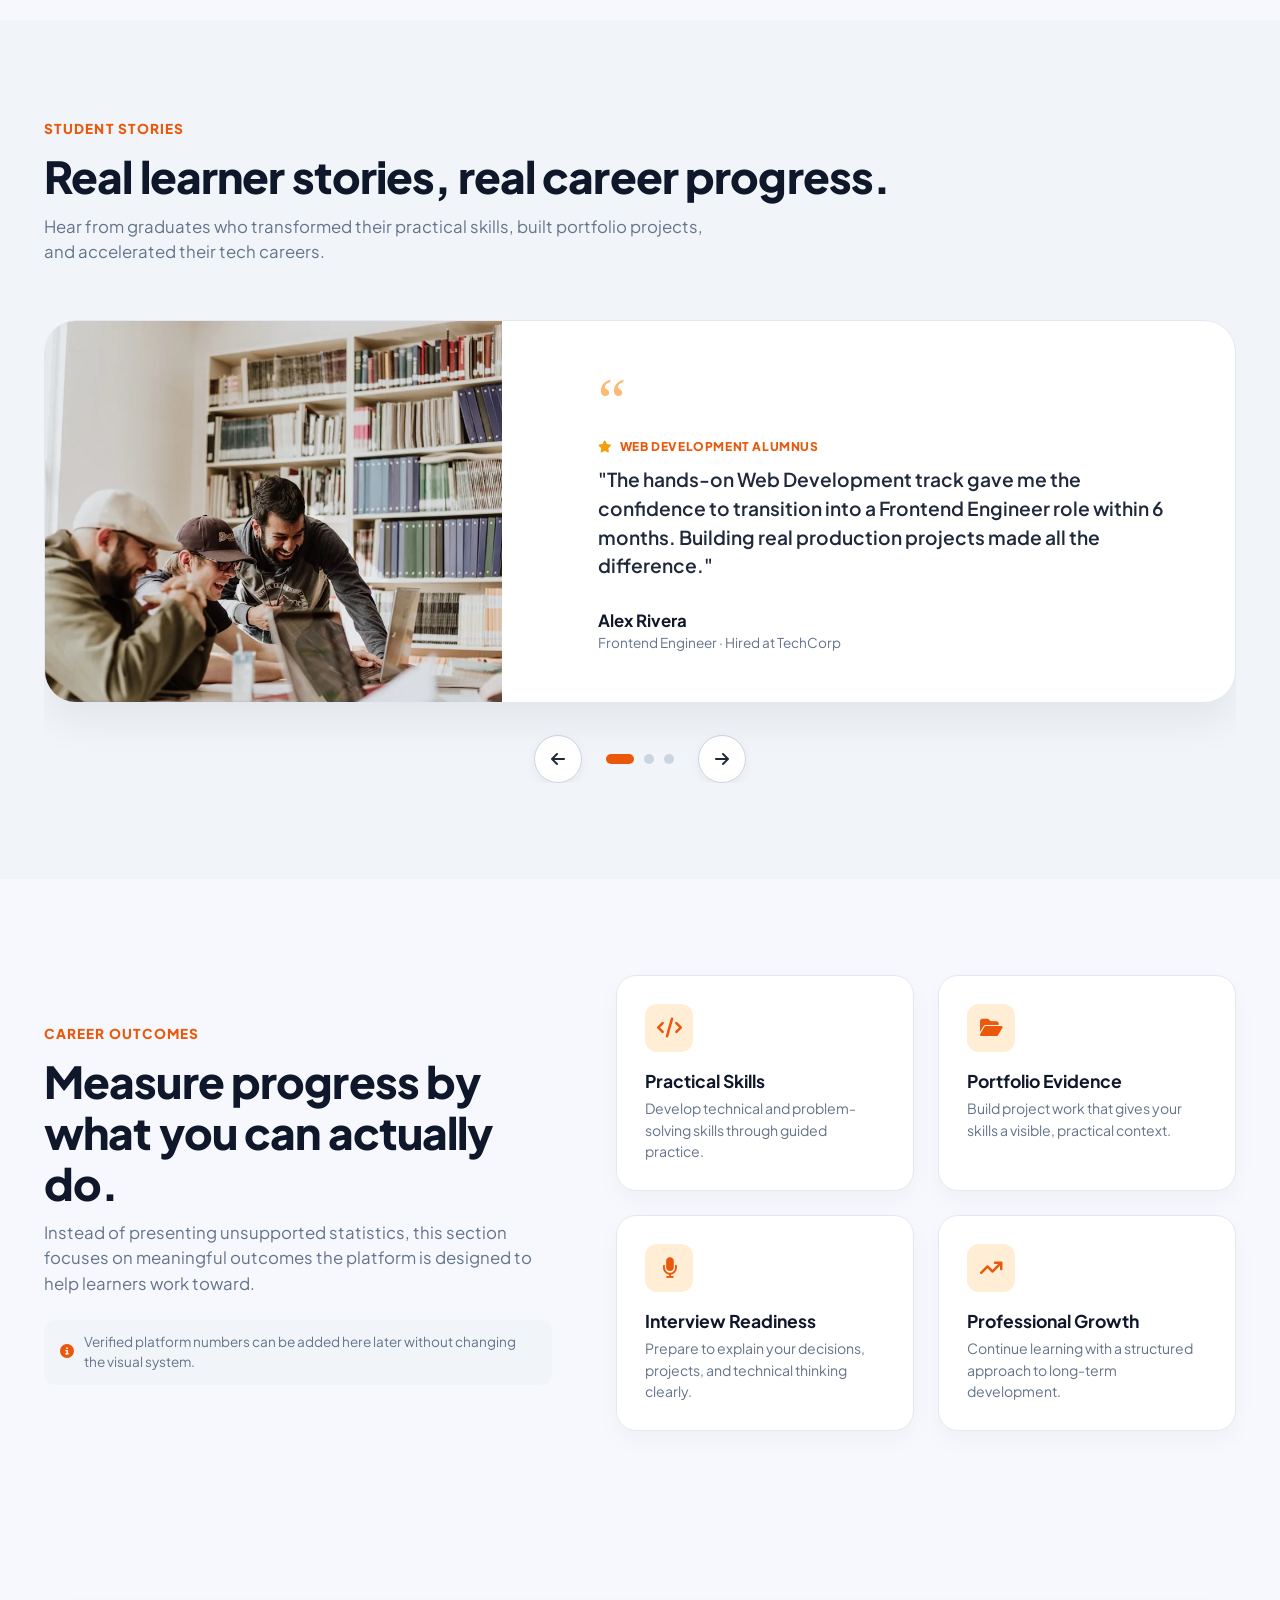
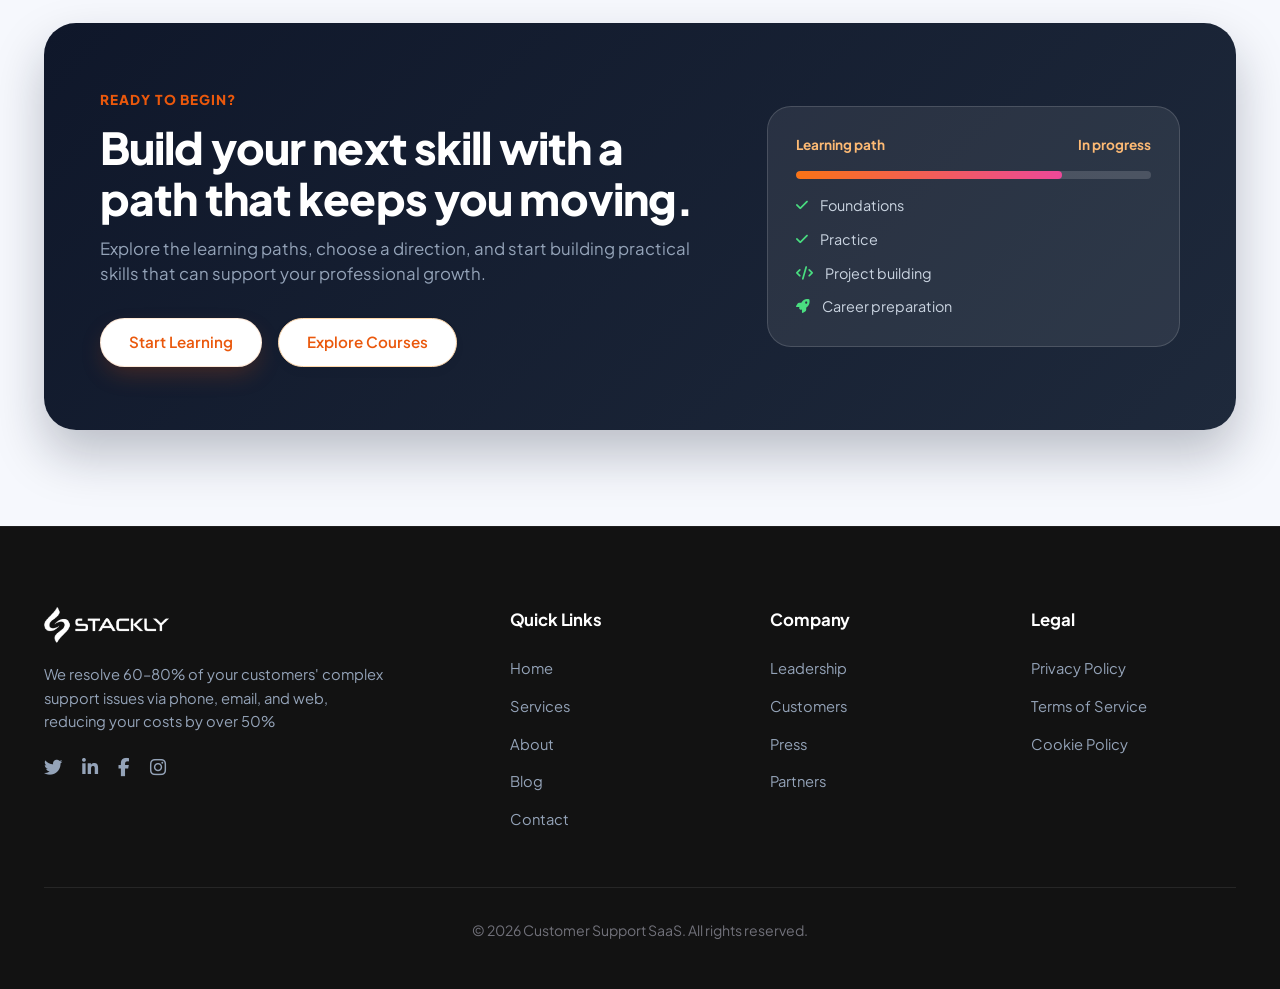
==== commit b0e9ebd6: "Feat : Char reveal animation added" ====
--- a/index.html
+++ b/index.html
@@ -56,7 +56,7 @@
         <!-- Left Section: Headline, Enroll Button, Curriculum & Brand Logos -->
         <div class="hero-left reveal-left">
           <div class="hero-header-box reveal-top">
-            <h1 class="main-title">Skill Development Center</h1>
+            <h1 class="main-title" animate>Skill Development Center</h1>
             <a href="404.html" class="btn btn-primary">Enroll Now</a>
           </div>
 
@@ -896,5 +896,28 @@
       startStoryAutoSlide();
     }
   </script>
+
+  <!-- SplitType & GSAP Text Character Animation -->
+  <script src="https://unpkg.com/split-type"></script>
+  <script src="https://cdnjs.cloudflare.com/ajax/libs/gsap/3.11.4/gsap.min.js"></script>
+
+  <script>
+    document.addEventListener('DOMContentLoaded', () => {
+      if (typeof SplitType !== 'undefined' && typeof gsap !== 'undefined') {
+        let typeSplit = new SplitType('[animate]', {
+          types: 'lines, words, chars',
+          tagName: 'span'
+        });
+
+        gsap.from('[animate] .char', {
+          y: '100%',
+          opacity: 0,
+          duration: 0.8,
+          ease: 'elastic.out(1, 0.75)',
+          stagger: 0.04
+        });
+      }
+    });
+  </script>
 </body>
 </html>
--- a/global.css
+++ b/global.css
@@ -30,12 +30,16 @@
   padding: 0;
 }
 
+html, body {
+  overflow-x: hidden;
+  max-width: 100vw;
+}
+
 body {
   font-family: var(--font-family);
   background-color: #f6f8fd;
   color: var(--text-dark);
   line-height: 1.5;
-  overflow-x: hidden;
   min-height: 100vh;
 }
 
@@ -538,4 +542,21 @@
   }
 }
 
-
+@media (max-width: 320px) {
+  .container {
+    padding-left: 0.75rem !important;
+    padding-right: 0.75rem !important;
+  }
+  .btn {
+    padding: 0.65rem 1.15rem;
+    font-size: 0.82rem;
+  }
+  .section-title {
+    font-size: 1.65rem;
+  }
+  .site-footer {
+    padding: 2.5rem 0 1.5rem 0 !important;
+  }
+}
+
+
--- a/index.css
+++ b/index.css
@@ -188,6 +188,19 @@
   line-height: 1.08;
   letter-spacing: -0.03em;
   color: #090d16;
+}
+
+[animate] .line {
+  overflow: hidden;
+  display: block;
+}
+
+[animate] .word {
+  display: inline-block;
+}
+
+[animate] .char {
+  display: inline-block;
 }
 
 /* Curriculum Row Section */
@@ -387,6 +400,16 @@
 @keyframes floatAnim2 {
   0%, 100% { transform: translateY(0px); }
   50% { transform: translateY(-12px); }
+}
+
+@keyframes floatAnimMobile1 {
+  0%, 100% { transform: translate(-50%, 0px); }
+  50% { transform: translate(-50%, -10px); }
+}
+
+@keyframes floatAnimMobile2 {
+  0%, 100% { transform: translate(-50%, 0px); }
+  50% { transform: translate(-50%, -12px); }
 }
 
 .mission-icons-row {
@@ -699,15 +722,115 @@
   }
 }
 
-@media (max-width: 600px) {
+@media (max-width: 860px) {
+  .hero-right {
+    width: 100%;
+    overflow: visible;
+    margin: 0 auto 2rem auto;
+    padding-bottom: 1.5rem;
+    display: flex;
+    justify-content: center;
+    align-items: center;
+  }
+
   .main-title {
-    font-size: 2.35rem;
+    font-size: 2.1rem;
+    line-height: 1.2;
+    text-align: center;
+  }
+
+  .hero-header-box {
+    display: flex;
+    flex-direction: column;
+    align-items: center;
+    text-align: center;
+    gap: 1rem;
+  }
+
+  .avatar-arch-container {
+    width: 100%;
+    max-width: 290px;
+    margin: 0 auto;
+    position: relative;
+    padding-bottom: 2.5rem;
+    display: flex;
+    flex-direction: column;
+    align-items: center;
+  }
+
+  .colorful-arch-bg {
+    aspect-ratio: 0.88;
+    border-radius: 160px 160px 60px 60px;
+    width: 100%;
+  }
+
+  .woman-image {
+    border-radius: 160px 160px 60px 60px;
+  }
+
+  .ribbon-wrap-overlay {
+    position: absolute;
+    bottom: 22%;
+    left: 50% !important;
+    right: auto !important;
+    width: 98%;
+    max-width: 310px;
+    height: auto;
+    padding: 0.45rem 0.65rem;
+    gap: 0.4rem;
+    justify-content: center;
+    border-radius: 9999px;
+    animation: floatAnimMobile1 3.5s ease-in-out infinite !important;
+    box-shadow: 0 10px 25px rgba(236, 72, 153, 0.3);
+    z-index: 3;
+  }
+
+  .ribbon-badge {
+    padding: 0.35rem 0.6rem;
+    font-size: 0.66rem;
+    gap: 0.3rem;
+    white-space: nowrap;
+  }
+
+  .ribbon-badge i {
+    font-size: 0.72rem;
+  }
+
+  .mission-floating-card {
+    position: absolute;
+    bottom: -15px;
+    left: 50% !important;
+    right: auto !important;
+    animation: floatAnimMobile2 4s ease-in-out infinite !important;
+    margin: 0 auto;
+    width: auto;
+    max-width: 90%;
+    padding: 0.65rem 1.25rem;
+    border-radius: 1.25rem;
+    box-shadow: 0 15px 35px rgba(0, 0, 0, 0.12);
+    z-index: 5;
+    background: rgba(255, 255, 255, 0.95);
+  }
+
+  .mission-icons-row {
+    gap: 0.45rem;
+  }
+
+  .app-badge-icon {
+    width: 32px;
+    height: 32px;
+    font-size: 0.8rem;
+    border-radius: 9px;
+  }
+
+  .mission-text {
+    font-size: 0.78rem;
   }
 
   .curriculum-grid {
     display: grid;
     grid-template-columns: repeat(3, 1fr);
-    gap: 0.75rem;
+    gap: 0.65rem;
     width: 100%;
   }
 
@@ -717,25 +840,17 @@
 
   .curriculum-img-wrapper {
     width: 100%;
-    height: 75px;
+    height: 70px;
   }
 
   .curriculum-card-title {
-    font-size: 0.75rem;
+    font-size: 0.72rem;
     text-align: center;
   }
 
   .partners-row {
     justify-content: center;
     gap: 1.25rem;
-  }
-
-  .mission-floating-card {
-    left: 50%;
-    transform: translateX(-50%);
-    animation: none;
-    bottom: -35px;
-    width: 90%;
   }
 
   .stacked-cards-container {
@@ -1637,4 +1752,50 @@
   }
 }
 
-
+@media (max-width: 380px) {
+  .avatar-arch-container {
+    max-width: 285px;
+  }
+  .ribbon-wrap-overlay {
+    max-width: 275px;
+    padding: 0.35rem 0.45rem;
+  }
+  .ribbon-badge {
+    padding: 0.25rem 0.45rem;
+    font-size: 0.6rem;
+  }
+  .mission-floating-card {
+    padding: 0.5rem 0.95rem;
+  }
+}
+
+@media (max-width: 320px) {
+  .main-title {
+    font-size: 1.85rem;
+  }
+  .curriculum-grid {
+    grid-template-columns: 1fr;
+  }
+  .curriculum-img-wrapper {
+    height: 110px;
+  }
+  .stacked-cards-container {
+    height: 240px;
+  }
+  .features-main-heading {
+    font-size: 1.5rem;
+  }
+  .avatar-arch-container {
+    max-width: 250px;
+  }
+  .ribbon-wrap-overlay {
+    max-width: 245px;
+    padding: 0.3rem 0.35rem;
+  }
+  .ribbon-badge {
+    padding: 0.2rem 0.35rem;
+    font-size: 0.55rem;
+  }
+}
+
+
